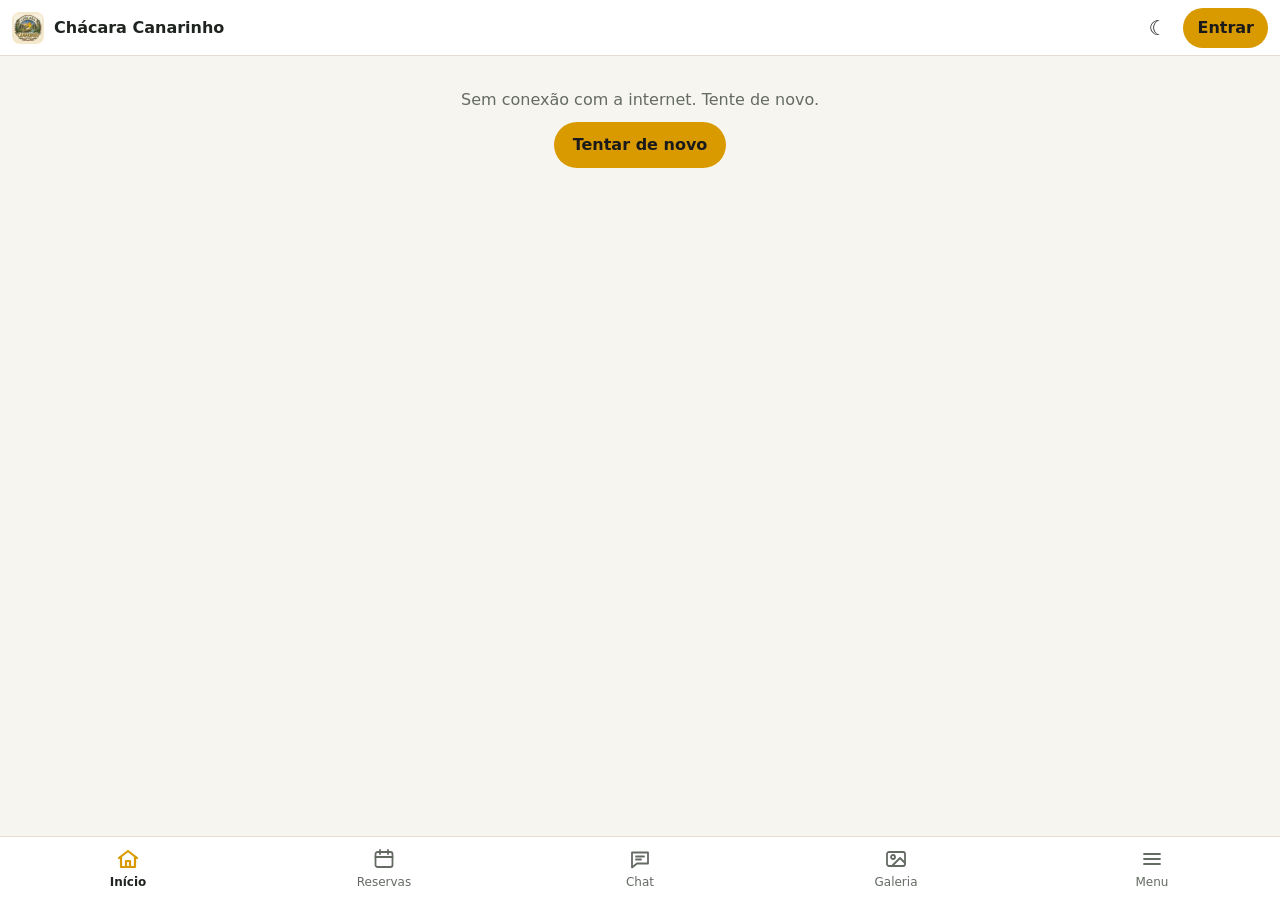
==== index.html @ d37b8dda "Atualização do site" ====
<!doctype html>
<html lang="pt-BR">
<head>
  <meta charset="utf-8">
  <meta http-equiv="Content-Security-Policy" content="default-src 'self'; script-src 'self'; style-src 'self' 'unsafe-inline'; img-src 'self' data: blob: https://*.supabase.co https://tile.openstreetmap.org; connect-src 'self' https://*.supabase.co wss://*.supabase.co https://lh3.googleusercontent.com https://nominatim.openstreetmap.org; font-src 'self'; worker-src 'self'; manifest-src 'self'; object-src 'none'; base-uri 'self'; form-action 'self'">
  <meta name="referrer" content="strict-origin-when-cross-origin">
  <meta name="viewport" content="width=device-width, initial-scale=1, maximum-scale=1, user-scalable=no, viewport-fit=cover">
  <title>Chácara Canarinho</title>
  <meta name="description" content="Reserve a sua cabana na Chácara Canarinho: dias disponíveis, fotos e atendimento pelo chat.">
  <meta name="theme-color" content="#d99a00">
  <link rel="manifest" href="manifest.webmanifest">
  <link rel="icon" href="icons/icon-192.png" type="image/png">
  <link rel="apple-touch-icon" sizes="180x180" href="icons/apple-touch-icon.png">
  <meta name="apple-mobile-web-app-capable" content="yes">
  <meta name="mobile-web-app-capable" content="yes">
  <meta name="apple-mobile-web-app-status-bar-style" content="default">
  <meta name="apple-mobile-web-app-title" content="Canarinho">
  <link rel="stylesheet" href="css/style.css">
  <script src="js/tema.js"></script>
  <script src="js/vendor/supabase.js" defer></script>
  <script type="module" src="js/app.js"></script>
</head>
<body>
  <header class="topbar">
    <a href="#/" class="brand">
      <img id="brand-logo" src="icons/icon-192.png" alt="" width="32" height="32">
      <span id="app-name">Chácara Canarinho</span>
    </a>
    <div class="top-actions">
      <button type="button" id="theme-btn" class="top-icon theme-btn" aria-label="Trocar tema claro ou escuro"></button>
      <a href="#/entrar" id="account-link" class="account-link" hidden>Entrar</a>
    </div>
  </header>

  <main id="view" class="view" aria-live="polite">
    <div class="loading">Carregando…</div>
  </main>

  <nav class="tabbar" id="tabbar" aria-label="Navegação principal" hidden></nav>

  <div id="toast" class="toast" role="status" hidden></div>
</body>
</html>
---- css/style.css ----
:root{--brand: #d99a00;--brand-ink: #1a1a1a;--bg: #f7f5ef;--surface: #ffffff;--surface-2: #f0ede4;--text: #1f2420;--muted: #646b63;--line: #e2ddd0;--ok: #2b8a3e;--warn: #b35c00;--bad: #c92a2a;--info: #1864ab;--radius: 14px;--shadow: 0 1px 2px rgba(0, 0, 0, .06), 0 4px 14px rgba(0, 0, 0, .06);--top: 56px;--tab: 64px;color-scheme:light}@media(prefers-color-scheme:dark){:root:not([data-theme=light]){--bg: #121512;--surface: #1b1f1b;--surface-2: #252a25;--text: #e9ece6;--muted: #a0a89d;--line: #2f352f;--ok: #69db7c;--warn: #ffa94d;--bad: #ff8787;--info: #74c0fc;--shadow: none;color-scheme:dark}}:root[data-theme=dark]{--bg: #121512;--surface: #1b1f1b;--surface-2: #252a25;--text: #e9ece6;--muted: #a0a89d;--line: #2f352f;--ok: #69db7c;--warn: #ffa94d;--bad: #ff8787;--info: #74c0fc;--shadow: none;color-scheme:dark}*{box-sizing:border-box}[hidden]{display:none!important}html,body{overscroll-behavior-y:none}html{-webkit-text-size-adjust:100%;touch-action:manipulation}body{margin:0;background:var(--bg);color:var(--text);font:16px/1.5 system-ui,-apple-system,Segoe UI,Roboto,sans-serif;padding-top:calc(var(--top) + env(safe-area-inset-top));padding-bottom:calc(var(--tab) + env(safe-area-inset-bottom));overflow-x:hidden}a{color:inherit}img{max-width:100%;display:block}svg{width:20px;height:20px;fill:none;stroke:currentColor;stroke-width:1.8;stroke-linecap:round;stroke-linejoin:round;flex:none}svg.g{stroke:none}h1,h2,h3{line-height:1.25;margin:0 0 8px}p{margin:0 0 10px}input,select,textarea,button{font:inherit;color:inherit}input,select,textarea{width:100%;min-height:44px;padding:10px 12px;border:1px solid var(--line);border-radius:10px;background:var(--surface);font-size:16px}input[type=checkbox]{width:20px;min-height:20px;height:20px;accent-color:var(--brand)}input[type=color]{padding:4px;height:48px}input:focus-visible,select:focus-visible,textarea:focus-visible,button:focus-visible,a:focus-visible{outline:2px solid var(--brand);outline-offset:2px}textarea{resize:vertical}.topbar{position:fixed;inset:0 0 auto;z-index:20;height:calc(var(--top) + env(safe-area-inset-top));padding:env(safe-area-inset-top) 12px 0;display:flex;align-items:center;justify-content:space-between;background:var(--surface);border-bottom:1px solid var(--line)}.brand{display:flex;align-items:center;gap:10px;text-decoration:none;font-weight:700;min-width:0}.brand img{border-radius:8px}.brand span{white-space:nowrap;overflow:hidden;text-overflow:ellipsis}.top-actions{display:flex;align-items:center;gap:6px}.top-icon{width:40px;height:40px;border-radius:50%;display:grid;place-items:center;border:0;background:transparent;cursor:pointer}.top-icon:hover{background:var(--surface-2)}.theme-btn:before{content:"☾";font-size:20px}:root[data-theme=dark] .theme-btn:before{content:"☀"}@media(prefers-color-scheme:dark){:root:not([data-theme=light]) .theme-btn:before{content:"☀"}}.account-link{text-decoration:none;font-weight:600;padding:8px 14px;border-radius:999px;background:var(--brand);color:var(--brand-ink)}.account-link.avatar-link{padding:0;background:none}.tabbar{position:fixed;inset:auto 0 0;z-index:20;height:calc(var(--tab) + env(safe-area-inset-bottom));padding-bottom:env(safe-area-inset-bottom);display:grid;grid-template-columns:repeat(5,1fr);background:var(--surface);border-top:1px solid var(--line)}.tabbar a{display:flex;flex-direction:column;align-items:center;justify-content:center;gap:2px;text-decoration:none;font-size:12px;color:var(--muted)}.tabbar a svg{width:24px;height:24px}.tabbar a.on{color:var(--text);font-weight:700}.tabbar a.on svg{color:var(--brand);stroke-width:2.2}.view{max-width:960px;margin:0 auto;min-height:60vh}.pad{padding:16px}.narrow{max-width:480px;margin:0 auto}.loading{padding:32px;text-align:center;color:var(--muted)}.empty{padding:32px 16px;text-align:center;color:var(--muted)}.title{font-size:26px}.section-title{font-size:18px;margin-top:18px}.lead{font-size:17px;color:var(--muted)}.muted{color:var(--muted)}.small{font-size:14px}.center{text-align:center}.pre{white-space:pre-line}.warn{color:var(--warn)}.ok-text{color:var(--ok)}.bad-text{color:var(--bad)}.back{display:inline-block;text-decoration:none;color:var(--muted);margin-bottom:8px}.row{display:flex;align-items:center}.row.between{justify-content:space-between;gap:8px}.row.end{justify-content:flex-end;gap:8px}.row.wrap{flex-wrap:wrap}.row.gap,.gap{gap:10px}.center-v{align-items:center}.grow{flex:1 1 220px;min-width:0}.stack{display:flex;flex-direction:column;gap:12px}.gap-top{margin-top:14px}.foot{text-align:center;padding-bottom:24px}.btn{display:inline-flex;align-items:center;justify-content:center;gap:8px;min-height:44px;padding:10px 18px;border-radius:999px;border:1px solid transparent;background:var(--brand);color:var(--brand-ink);font-weight:650;text-decoration:none;cursor:pointer}.btn:disabled{opacity:.55;cursor:default}.btn.sm{min-height:36px;padding:6px 14px;font-size:14px}.btn.block{width:100%}.btn.ghost{background:transparent;color:var(--text);border-color:var(--line)}.btn.danger{background:var(--bad);color:#fff}.btn.ghost.danger{background:transparent;color:var(--bad);border-color:currentColor}.btn.google{background:var(--surface);color:var(--text);border-color:var(--line)}.btn.busy,label.busy{position:relative;color:transparent!important;pointer-events:none}.btn.busy:after,label.busy:after{content:"";position:absolute;width:18px;height:18px;border-radius:50%;border:2px solid var(--muted);border-top-color:transparent;animation:spin .8s linear infinite}@keyframes spin{to{transform:rotate(360deg)}}.link{background:none;border:0;padding:4px 0;color:var(--muted);text-decoration:underline;cursor:pointer}.link.danger{color:var(--bad)}.icon-btn{width:40px;height:40px;border-radius:50%;border:0;background:var(--surface-2);display:grid;place-items:center;cursor:pointer;font-size:20px;flex:none}.icon-btn:disabled{opacity:.35}.chips{display:flex;gap:8px;overflow-x:auto;padding-bottom:6px;margin-bottom:12px}.chip{border:1px solid var(--line);background:var(--surface);padding:6px 14px;border-radius:999px;white-space:nowrap;cursor:pointer}.chip.on{background:var(--brand);color:var(--brand-ink);border-color:var(--brand)}.segmented{display:flex;background:var(--surface-2);border-radius:999px;padding:4px;margin:10px 0}.segmented button{flex:1;border:0;background:none;padding:8px;border-radius:999px;cursor:pointer}.segmented button.on{background:var(--surface);box-shadow:var(--shadow);font-weight:650}.field{display:flex;flex-direction:column;gap:4px;flex:none;min-width:0;border:0;padding:0;margin:0}.row>.field{flex:1 1 140px}.field>span,.field legend{font-size:14px;font-weight:600}.field.row{flex-direction:row}.check{display:flex;align-items:center;gap:10px;cursor:pointer}fieldset.field{gap:8px}.divider{display:flex;align-items:center;gap:10px;color:var(--muted);font-size:14px;margin:18px 0}.divider:before,.divider:after{content:"";flex:1;border-top:1px solid var(--line)}.auth-logo{margin:8px auto 12px;background:var(--brand);border-radius:22px;padding:10px}.card{background:var(--surface);border:1px solid var(--line);border-radius:var(--radius);padding:14px;box-shadow:var(--shadow);margin-bottom:12px}.cards{display:grid;grid-template-columns:repeat(auto-fill,minmax(260px,1fr));gap:14px}.card.cabin{padding:0;overflow:hidden;text-decoration:none;display:flex;flex-direction:column;margin:0}.card.cabin .cover{aspect-ratio:16 / 10;background:var(--surface-2)}.card.cabin .cover img{width:100%;height:100%;object-fit:cover}.card.cabin .cover img.ph{object-fit:contain;padding:24px;background:var(--brand)}.card.cabin .body{padding:14px;display:flex;flex-direction:column;gap:4px}.card.cabin .body p{display:flex;align-items:center;gap:6px;margin:0}.price{font-size:18px;font-weight:700}.badge{display:inline-block;padding:2px 10px;border-radius:999px;font-size:13px;font-weight:600;background:var(--surface-2);white-space:nowrap}.badge.ok{background:color-mix(in srgb,var(--ok) 18%,transparent);color:var(--ok)}.badge.warn{background:color-mix(in srgb,var(--warn) 18%,transparent);color:var(--warn)}.badge.bad{background:color-mix(in srgb,var(--bad) 18%,transparent);color:var(--bad)}.badge.info{background:color-mix(in srgb,var(--info) 18%,transparent);color:var(--info)}.badge.muted{color:var(--muted)}.list-cards .card{margin-bottom:10px}.list{display:flex;flex-direction:column;border:1px solid var(--line);border-radius:var(--radius);overflow:hidden;background:var(--surface)}.list a{padding:14px;text-decoration:none;border-bottom:1px solid var(--line)}.list a:last-child{border-bottom:0}.list a:after{content:"›";float:right;color:var(--muted)}.carousel{position:relative}.carousel .track{display:flex;overflow-x:auto;scroll-snap-type:x mandatory;scrollbar-width:none}.carousel .track::-webkit-scrollbar{display:none}.slide{flex:0 0 100%;scroll-snap-align:start;margin:0;position:relative;aspect-ratio:16 / 10;max-height:62vh;background:var(--surface-2)}.slide img{width:100%;height:100%;object-fit:cover}.slide figcaption{position:absolute;left:0;right:0;bottom:0;padding:28px 16px 30px;color:#fff;background:linear-gradient(transparent,#0000008c);font-weight:600}.dots{position:absolute;bottom:10px;left:0;right:0;display:flex;justify-content:center;gap:6px}.dots button{width:8px;height:8px;padding:0;border-radius:50%;border:0;background:#ffffff8c;cursor:pointer}.dots button.on{background:#fff;width:22px;border-radius:4px}.hero-empty{display:grid;place-items:center;padding:28px;background:var(--brand)}.strip{display:flex;gap:6px;overflow-x:auto;scroll-snap-type:x mandatory}.strip img{height:220px;width:auto;max-width:none;scroll-snap-align:start;cursor:zoom-in}.grid{display:grid;grid-template-columns:repeat(auto-fill,minmax(110px,1fr));gap:4px}.thumb{padding:0;border:0;aspect-ratio:1;background:var(--surface-2);cursor:zoom-in;overflow:hidden;border-radius:6px}.thumb img{width:100%;height:100%;object-fit:cover}.insta-card{display:flex;align-items:center;gap:14px;margin-top:18px;padding:16px;border-radius:var(--radius);text-decoration:none;color:#fff;background:linear-gradient(45deg,#f09433,#dc2743 50%,#bc1888)}.insta-card svg{width:36px;height:36px}.calendar{background:var(--surface);border:1px solid var(--line);border-radius:var(--radius);padding:12px;max-width:420px}.cal-head{display:flex;align-items:center;justify-content:space-between;margin-bottom:8px}.cal-head strong:first-letter{text-transform:uppercase}.cal-grid{display:grid;grid-template-columns:repeat(7,1fr);gap:4px}.cal-grid.dow span{text-align:center;font-size:12px;color:var(--muted)}.day{aspect-ratio:1;border:0;border-radius:10px;background:var(--surface-2);cursor:pointer;font-weight:600}.day.livre{background:color-mix(in srgb,var(--ok) 16%,var(--surface))}.day.reservado{background:color-mix(in srgb,var(--bad) 14%,var(--surface));color:var(--muted);text-decoration:line-through}.day.fechado,.day.passado{background:transparent;color:var(--muted);opacity:.5}.day.can-out{outline:1px dashed var(--brand)}.day:disabled{cursor:default}.day.in{background:color-mix(in srgb,var(--brand) 40%,var(--surface))}.day.start,.day.end{background:var(--brand);color:var(--brand-ink);opacity:1;text-decoration:none}.legend{display:flex;align-items:center;gap:6px;flex-wrap:wrap;margin:10px 0;color:var(--muted)}.lg{width:14px;height:14px;border-radius:4px;display:inline-block;margin-left:8px}.lg.livre{background:color-mix(in srgb,var(--ok) 30%,var(--surface))}.lg.reservado{background:color-mix(in srgb,var(--bad) 30%,var(--surface))}.lg.fechado{background:var(--surface-2)}.booking{max-width:420px;margin-top:12px;display:flex;flex-direction:column;gap:8px}.booking select{width:auto}.booking .field.row{flex:none;align-items:center}.booking .total{font-size:18px;border-top:1px solid var(--line);padding-top:8px}.res h3{margin:0;font-size:17px}.res p{margin:6px 0}.analise{background:var(--surface-2);border-radius:10px;padding:8px 12px;margin:8px 0;font-size:14px}.analise ul{padding-left:4px;list-style:none;margin:8px 0}.profile-head{text-align:center;display:flex;flex-direction:column;align-items:center}.avatar{width:40px;height:40px;border-radius:50%;display:inline-grid;place-items:center;overflow:hidden;flex:none;background:var(--brand);color:var(--brand-ink);font-weight:700;font-size:15px}.avatar img{width:100%;height:100%;object-fit:cover}.avatar.sm{width:34px;height:34px;font-size:13px}.avatar.xl{width:128px;height:128px;font-size:42px}.avatar-edit{position:relative;width:128px;height:128px;border-radius:50%;overflow:hidden;margin-bottom:12px}.avatar-edit .avatar-btn{position:absolute;left:0;right:0;bottom:0;height:38%;display:grid;place-items:center;cursor:pointer;background:#00000080;color:#fff}.avatar-edit .avatar-btn svg{width:24px;height:24px}.avatar-edit.busy:after{content:"";position:absolute;inset:0;background:#00000059}.admin-tabs{display:flex;gap:6px;overflow-x:auto;padding:0 16px 8px;border-bottom:1px solid var(--line);scrollbar-width:none}.admin-tabs a{white-space:nowrap;text-decoration:none;padding:8px 14px;border-radius:999px;background:var(--surface);border:1px solid var(--line);font-size:14px}.admin-tabs a.on{background:var(--brand);color:var(--brand-ink);border-color:var(--brand);font-weight:650}.admin-photos{display:grid;grid-template-columns:repeat(auto-fill,minmax(160px,1fr));gap:10px}.card.photo{display:flex;flex-direction:column;gap:6px;padding:8px;margin:0}.card.photo img{aspect-ratio:1;object-fit:cover;border-radius:8px}.card.photo input,.card.photo select{min-height:34px;padding:4px 8px;font-size:14px}.narrow-num{width:70px!important}.kpis{display:grid;grid-template-columns:repeat(auto-fill,minmax(150px,1fr));gap:10px}.kpi{background:var(--surface);border:1px solid var(--line);border-radius:var(--radius);padding:12px;display:flex;flex-direction:column}.kpi span{font-size:13px;color:var(--muted)}.kpi strong{font-size:22px}.table-wrap,.occ-wrap{overflow-x:auto}.table{width:100%;border-collapse:collapse;background:var(--surface);border-radius:var(--radius);overflow:hidden;font-size:14px;margin-bottom:12px}.table th,.table td{text-align:left;padding:8px 10px;border-bottom:1px solid var(--line);vertical-align:top}.bar{display:inline-block;width:60px;height:8px;background:var(--surface-2);border-radius:4px;overflow:hidden;vertical-align:middle}.bar i{display:block;height:100%;background:var(--brand)}.icon-preview{border-radius:16px;box-shadow:var(--shadow)}.dialog{border:0;border-radius:18px;padding:20px;width:min(420px,calc(100vw - 32px));background:var(--surface);color:var(--text);box-shadow:0 10px 40px #0000004d}.dialog.wide{width:min(560px,calc(100vw - 32px))}.dialog::backdrop{background:#00000073}.dialog form>.btn.block{margin-bottom:8px}.toast{position:fixed;left:50%;transform:translate(-50%);z-index:50;bottom:calc(var(--tab) + 14px + env(safe-area-inset-bottom));max-width:calc(100vw - 32px);padding:12px 18px;border-radius:12px;background:#222;color:#fff;box-shadow:0 6px 20px #00000040;font-size:15px}.toast.ok{background:#2b8a3e}.toast.bad{background:#c92a2a}.doc h1{font-size:24px}.doc h2{font-size:18px;margin-top:20px}.doc li{margin-bottom:6px}@media(min-width:760px){.title{font-size:30px}.slide{aspect-ratio:21 / 9}}body.plain{padding:0}.table-wrap .table{min-width:520px}.table td,.table th{white-space:nowrap}.table td.small{white-space:normal}.menu-page{max-width:560px;margin:0 auto}.profile-card{padding:20px;border-radius:26px;position:relative;overflow:hidden;box-shadow:var(--shadow);background:linear-gradient(135deg,var(--brand),color-mix(in srgb,var(--brand) 55%,#1d3b22));color:#fff}.profile-card:before,.profile-card:after{content:"";position:absolute;border-radius:50%;background:#ffffff21}.profile-card:before{width:180px;height:180px;right:-50px;top:-70px}.profile-card:after{width:90px;height:90px;right:60px;bottom:-40px}.profile-card .pc-in,.profile-card .pc-btn{position:relative;z-index:1}.profile-card h2{font-size:21px;margin:0}.profile-card .pc-txt{min-width:0}.profile-card .pc-mail{opacity:.9;font-size:14px;overflow:hidden;text-overflow:ellipsis}.profile-card .pc-chip{display:inline-block;margin-top:6px;background:#ffffff40;padding:3px 10px;border-radius:999px;font-size:12px;font-weight:700}.profile-card .pc-emoji{font-size:40px}.profile-card .pc-btn{margin-top:14px;background:#fff;color:#1f2420}.avatar.lg{width:64px;height:64px;font-size:22px;border:3px solid rgba(255,255,255,.7);background:#ffffff40;color:#fff}.list-title{margin:22px 6px 8px;font-size:12.5px;font-weight:800;text-transform:uppercase;letter-spacing:.08em;color:var(--muted)}.menu-page .list{box-shadow:var(--shadow)}.li{display:flex;align-items:center;gap:14px;padding:12px 14px;width:100%;text-align:left;font-weight:650;text-decoration:none;background:none;border:0;color:inherit;cursor:pointer;font-size:15.5px}.li+.li{border-top:1px solid var(--line)}.li:active{background:var(--surface-2)}.li .grow{flex:1;min-width:0;line-height:1.3}.li-ico{width:38px;height:38px;border-radius:12px;display:grid;place-items:center;font-size:19px;background:color-mix(in srgb,var(--brand) 16%,var(--surface));flex:none}.li .chev{color:var(--muted);font-size:20px}.li .count{background:var(--brand);color:var(--brand-ink);font-size:12px;font-weight:800;padding:2px 8px;border-radius:999px}.menu-page .list a:after{content:none}.switch{position:relative;width:52px;height:30px;flex:none}.switch input{position:absolute;opacity:0;inset:0;margin:0;width:100%;height:100%;cursor:pointer;z-index:1}.switch i{position:absolute;inset:0;border-radius:99px;background:var(--line);transition:background .2s}.switch i:after{content:"";position:absolute;top:3px;left:3px;width:24px;height:24px;border-radius:50%;background:#fff;box-shadow:0 2px 6px #0003;transition:transform .25s cubic-bezier(.3,1.4,.5,1)}.switch input:checked+i{background:var(--brand)}.switch input:checked+i:after{transform:translate(22px)}.switch input:disabled+i{opacity:.5}a.slide{display:block;color:inherit;text-decoration:none}.slide figcaption strong{display:block;font-size:20px}.slide figcaption span{font-size:14px;font-weight:500;opacity:.95}.cab-hero{display:block;position:relative;width:100%;padding:0;border:0;cursor:zoom-in;aspect-ratio:16 / 10;max-height:60vh;background:var(--surface-2)}.cab-hero img{width:100%;height:100%;object-fit:cover}.cab-count{position:absolute;right:12px;bottom:12px;background:#0009;color:#fff;padding:4px 10px;border-radius:999px;font-size:13px;font-weight:600}.cab-adm{display:flex;gap:12px;align-items:flex-start}.cab-adm-capa{width:92px;height:92px;border-radius:12px;overflow:hidden;background:var(--surface-2);flex:none;display:grid;place-items:center}.cab-adm-capa img{width:100%;height:100%;object-fit:cover}.cab-sem-foto{font-size:12px;color:var(--muted)}.cab-fotos{border:1px solid var(--line);border-radius:12px;padding:12px;gap:10px}.cab-fotos-grid{display:grid;grid-template-columns:repeat(auto-fill,minmax(90px,1fr));gap:8px}.cab-foto{position:relative;aspect-ratio:1;border-radius:10px;overflow:hidden;border:2px solid transparent}.cab-foto.principal{border-color:var(--brand)}.cab-foto img{width:100%;height:100%;object-fit:cover}.cab-foto button{position:absolute;top:4px;width:30px;height:30px;border-radius:50%;border:0;background:#0000008c;color:#fff;font-size:15px;cursor:pointer;display:grid;place-items:center}.cf-star{left:4px}.cf-del{right:4px}.photo-img{position:relative}.pf-badge{position:absolute;left:6px;top:6px;background:var(--brand);color:var(--brand-ink);font-size:11px;font-weight:700;padding:2px 8px;border-radius:999px}.dialog{max-height:calc(100dvh - 32px);overflow-y:auto;overscroll-behavior:contain}.lightbox{border:0;padding:0;margin:0;inset:0;width:100vw;height:100dvh;max-width:none;max-height:none;overflow:hidden;background:rgba(0,0,0,var(--lb-fundo, 1));color:#fff}.lightbox::backdrop{background:transparent}.lb-track{display:flex;height:100%;touch-action:none;user-select:none;-webkit-user-select:none;will-change:transform;cursor:grab}.lb-track:active{cursor:grabbing}.lb-slide{flex:0 0 100%;height:100%;margin:0;display:grid;place-items:center;padding:56px 0 64px}.lb-slide img{max-width:100%;max-height:100%;object-fit:contain;pointer-events:none;-webkit-user-drag:none}.lb-top{position:absolute;top:0;left:0;right:0;display:flex;align-items:center;justify-content:space-between;padding:calc(10px + env(safe-area-inset-top)) 12px 10px 18px;background:linear-gradient(rgba(0,0,0,.5),transparent);pointer-events:none}.lb-count{font-weight:600;font-size:15px}.lb-cap{position:absolute;left:0;right:0;bottom:0;margin:0;padding:16px 18px calc(16px + env(safe-area-inset-bottom));text-align:center;background:linear-gradient(transparent,#0000008c);pointer-events:none}.lb-cap:empty{display:none}.lightbox button{z-index:2;background:#ffffff29;color:#fff;border:0;width:44px;height:44px;border-radius:50%;font-size:24px;cursor:pointer;display:grid;place-items:center}.lb-top .lb-close{pointer-events:auto}.lb-prev,.lb-next{position:absolute;top:50%;transform:translateY(-50%)}.lb-prev{left:10px}.lb-next{right:10px}.lb-prev:disabled,.lb-next:disabled{opacity:0;pointer-events:none}@media(pointer:coarse){.lb-prev,.lb-next{display:none}}.home{max-width:960px;margin:0 auto}.eyebrow{margin:0 0 4px;font-size:12px;font-weight:800;letter-spacing:.1em;text-transform:uppercase;color:color-mix(in srgb,var(--brand) 75%,var(--text))}.btn.lg{min-height:52px;padding:12px 22px;font-size:16px}.welcome{position:relative;z-index:2;margin:-28px 12px 0;padding:22px 20px 20px;background:var(--surface);border-radius:24px;box-shadow:0 10px 30px #0000001a;border:1px solid var(--line)}.welcome h1{font-size:28px;letter-spacing:-.02em;margin:0 0 6px}.welcome-txt{font-size:16.5px;color:var(--muted);margin:0 0 10px}.welcome-loc{display:flex;align-items:center;gap:6px;font-size:14px;color:var(--muted);margin:0 0 16px}.welcome-loc svg{width:16px;height:16px;color:var(--brand)}.welcome-cta{display:grid;gap:10px}.welcome-cta .btn{width:100%}.perks{display:grid;grid-template-columns:repeat(3,1fr);gap:8px;margin:14px 12px 0}.perk{background:var(--surface);border:1px solid var(--line);border-radius:16px;padding:12px 8px;text-align:center;display:flex;flex-direction:column;align-items:center;gap:2px}.perk span{font-size:22px;line-height:1.2}.perk strong{font-size:13px;line-height:1.25}.perk small{font-size:11.5px;color:var(--muted);line-height:1.25}.home-sec{padding:28px 12px 0;scroll-margin-top:calc(var(--top) + 8px)}.sec-head{display:flex;align-items:flex-end;justify-content:space-between;gap:10px;margin:0 4px 14px}.sec-head h2{font-size:22px;letter-spacing:-.01em;margin:0}.sec-count{font-size:13px;color:var(--muted);white-space:nowrap}.empty-card{padding:24px;text-align:center;color:var(--muted);background:var(--surface);border:1px dashed var(--line);border-radius:18px}.cabin-list{display:grid;gap:16px;grid-template-columns:repeat(auto-fill,minmax(290px,1fr))}.cabin-card{display:flex;flex-direction:column;text-decoration:none;background:var(--surface);border-radius:22px;overflow:hidden;border:1px solid var(--line);box-shadow:0 6px 20px #0000000f;transition:transform .15s,box-shadow .15s}.cabin-card:active{transform:scale(.985)}@media(hover:hover){.cabin-card:hover{transform:translateY(-2px);box-shadow:0 12px 28px #0000001a}}.cc-img{position:relative;aspect-ratio:4 / 3;background:var(--surface-2)}.cc-img img{width:100%;height:100%;object-fit:cover}.cc-img img.ph{object-fit:contain;padding:40px;background:var(--brand)}.cc-tag{position:absolute;left:12px;top:12px;padding:5px 11px;border-radius:999px;font-size:12.5px;font-weight:700;background:#ffffffeb;color:#333;backdrop-filter:blur(4px)}.cc-tag.on{color:#1e7a34}.cc-tag.off{color:#8a5a00}.cc-fotos{position:absolute;right:12px;bottom:12px;padding:4px 10px;border-radius:999px;font-size:12.5px;font-weight:600;background:#0000008c;color:#fff}.cc-body{padding:16px 16px 14px;display:flex;flex-direction:column;gap:6px;flex:1}.cc-top{display:flex;align-items:center;justify-content:space-between;gap:8px}.cc-top h3{font-size:19px;margin:0}.cc-cap{display:inline-flex;align-items:center;gap:4px;font-size:13px;color:var(--muted);white-space:nowrap}.cc-cap svg{width:16px;height:16px}.cc-desc{margin:0;color:var(--muted);font-size:14.5px;display:-webkit-box;-webkit-line-clamp:2;-webkit-box-orient:vertical;overflow:hidden}.cc-foot{display:flex;align-items:center;justify-content:space-between;margin-top:auto;padding-top:10px;border-top:1px solid var(--line)}.cc-price{margin:0}.cc-price strong{font-size:19px}.cc-price span{font-size:13px;color:var(--muted)}.cc-go{font-weight:700;color:var(--brand-ink);background:var(--brand);padding:7px 14px;border-radius:999px;font-size:14px}.steps{list-style:none;padding:6px 16px;margin:0;background:var(--surface);border:1px solid var(--line);border-radius:20px}.steps li{display:flex;gap:14px;padding:14px 0}.steps li+li{border-top:1px solid var(--line)}.step-n{flex:none;width:34px;height:34px;border-radius:50%;display:grid;place-items:center;font-weight:800;background:color-mix(in srgb,var(--brand) 18%,var(--surface));color:color-mix(in srgb,var(--brand) 70%,var(--text))}.steps strong{display:block;font-size:15.5px}.steps p{margin:2px 0 0;font-size:14px;color:var(--muted)}.info-grid{display:grid;gap:10px}.info-card{display:flex;align-items:center;gap:14px;padding:16px;border-radius:18px;text-decoration:none;background:var(--surface);border:1px solid var(--line)}.info-card p{margin:2px 0 0;font-size:14px;color:var(--muted)}.info-card>div{flex:1;min-width:0}.ic-ico{width:44px;height:44px;border-radius:14px;display:grid;place-items:center;font-size:22px;flex:none;background:color-mix(in srgb,var(--brand) 16%,var(--surface))}.ic-ico svg{width:22px;height:22px}.ic-go{font-size:20px;color:var(--muted)}.chat-card{background:linear-gradient(135deg,var(--brand),color-mix(in srgb,var(--brand) 55%,#1d3b22));border:0;color:#fff}.chat-card p,.chat-card .ic-go{color:#ffffffe6}.chat-card .ic-ico{background:#fff3}.info-card.insta .ic-ico{background:linear-gradient(45deg,#f09433,#dc2743 55%,#bc1888);color:#fff}.home-foot{display:flex;flex-direction:column;align-items:center;gap:8px;padding:36px 16px 28px;color:var(--muted);font-size:14px}.home-foot img{background:var(--brand);border-radius:12px;padding:6px}.home-foot strong{color:var(--text)}.home-foot nav{display:flex;gap:16px;flex-wrap:wrap;justify-content:center}.home-foot a{color:var(--muted)}@media(min-width:760px){.welcome{margin:-48px 24px 0;padding:28px;display:grid;grid-template-columns:1fr auto;gap:0 28px;align-items:end}.welcome h1{font-size:34px}.welcome-cta{grid-column:2;grid-row:1 / span 4;min-width:260px}.perks{margin:16px 24px 0;gap:12px}.home-sec{padding:36px 24px 0}.info-grid{grid-template-columns:repeat(auto-fit,minmax(260px,1fr))}}.carousel .slide figcaption{padding-bottom:46px}.carousel .dots{bottom:38px}@media(min-width:760px){.carousel .slide figcaption{padding-bottom:66px}.carousel .dots{bottom:58px}}:root{--grad: linear-gradient(135deg, color-mix(in srgb, var(--brand) 78%, #ffe08a), var(--brand) 55%, color-mix(in srgb, var(--brand) 72%, #000))}.page-head{display:flex;align-items:center;gap:10px;padding:12px 14px}.page-head h1{font-size:24px;flex:1;min-width:0;margin:0;white-space:nowrap;overflow:hidden;text-overflow:ellipsis}.chat-list-page{max-width:640px;margin:0 auto;padding-bottom:16px}.chat-hint{margin:0 18px 6px}.conv{display:flex;gap:12px;align-items:center;padding:12px 18px;text-decoration:none;color:inherit;transition:background .2s}.conv:active{background:var(--surface-2)}.conv-photo{position:relative;flex:none;width:56px;height:56px}.conv-photo img{width:56px;height:56px;border-radius:18px;object-fit:cover;box-shadow:0 2px 8px #0000001a}.conv .grow{flex:1;min-width:0;display:flex;flex-direction:column}.conv-title{font-weight:800;white-space:nowrap;overflow:hidden;text-overflow:ellipsis}.conv-last{color:var(--muted);font-size:14px;white-space:nowrap;overflow:hidden;text-overflow:ellipsis}.conv-time{font-size:12px;color:var(--muted);align-self:flex-start;margin-top:4px;white-space:nowrap}.conv-expire{font-size:12px;font-weight:700;color:var(--bad);margin-top:2px}.conv-swipe{position:relative;overflow:hidden}.conv-swipe+.conv-swipe{border-top:1px solid var(--line)}.conv-swipe-bg{position:absolute;inset:0;display:flex;align-items:center;justify-content:flex-end;gap:8px;padding-right:22px;background:var(--brand);color:var(--brand-ink);font-weight:800;font-size:14px}.conv-swipe-bg.restore{background:#2f9e44;color:#fff}.conv-swipe>.conv{position:relative;background:var(--bg);touch-action:pan-y;user-select:none;-webkit-user-select:none;-webkit-user-drag:none;transition:transform .2s ease}.conv-swipe>.conv.dragging{transition:none}.conv-swipe.removing{max-height:0;transition:max-height .2s ease .15s}.conv-swipe img{-webkit-user-drag:none}.archived{margin-top:18px;border-top:1px solid var(--line)}.archived summary{display:flex;align-items:center;gap:12px;padding:14px 18px;cursor:pointer;list-style:none}.archived summary::-webkit-details-marker{display:none}.archived .count{background:var(--brand);color:var(--brand-ink);font-size:12px;font-weight:800;padding:2px 8px;border-radius:99px}.archived summary .grow{flex:1}.empty-chat{text-align:center;padding:40px 28px;display:grid;gap:12px;justify-items:center}.empty-chat img{border-radius:24px;box-shadow:0 8px 24px #0000001f;animation:bounce 2.6s ease-in-out infinite}.empty-chat h2{font-size:22px;margin:0}.empty-chat p{margin:0;max-width:320px}@keyframes bounce{0%,to{transform:translateY(0)}50%{transform:translateY(-6px)}}html.chat-open,html.chat-open body{overflow:hidden;overscroll-behavior:none}.chat-page{position:fixed;z-index:30;top:0;left:0;right:0;max-width:640px;margin:0 auto;height:var(--chat-h, 100dvh);transform:translateY(var(--chat-y, 0px));display:flex;flex-direction:column;background:var(--bg);overflow:hidden}.chat-page .page-head{flex:none;padding-top:calc(10px + env(safe-area-inset-top));background:color-mix(in srgb,var(--bg) 88%,transparent);backdrop-filter:blur(14px);-webkit-backdrop-filter:blur(14px);border-bottom:1px solid var(--line)}.chat-page .icon-btn{background:transparent}.chat-page .icon-btn svg{width:22px;height:22px}.chat-avatar{width:42px;height:42px;border-radius:12px;object-fit:cover;flex:none}.chat-who{flex:1;min-width:0}.chat-title{font-weight:800;white-space:nowrap;overflow:hidden;text-overflow:ellipsis}.chat-scroll{flex:1;min-height:0;overflow-y:auto;-webkit-overflow-scrolling:touch;overscroll-behavior-y:contain;padding:8px 14px 14px;display:flex;flex-direction:column;gap:6px}.bubble{max-width:80%;padding:10px 14px;border-radius:20px;font-size:15.5px;overflow-wrap:anywhere;animation:bubble .25s cubic-bezier(.3,1.4,.5,1) both}@keyframes bubble{0%{opacity:0;transform:translateY(6px) scale(.96)}}.bubble.me{align-self:flex-end;background:var(--grad);color:var(--brand-ink);border-bottom-right-radius:6px}.bubble.them{align-self:flex-start;background:var(--surface);border:1px solid var(--line);border-bottom-left-radius:6px}.bubble.them a{color:var(--info)}.bubble.has-pix{max-width:88%}.bubble time{display:block;font-size:11px;opacity:.7;margin-top:3px;text-align:right}.bubble.typing{display:flex;gap:4px;padding:14px 16px}.bubble.typing span{width:8px;height:8px;border-radius:50%;background:var(--muted);animation:blink 1.2s infinite}.bubble.typing span:nth-child(2){animation-delay:.2s}.bubble.typing span:nth-child(3){animation-delay:.4s}@keyframes blink{50%{opacity:.25}}.day-sep{align-self:center;font-size:12px;font-weight:800;color:var(--muted);background:var(--surface-2);padding:3px 10px;border-radius:99px;margin:8px 0}.quick{flex:none;display:flex;gap:8px;overflow-x:auto;padding:8px 12px;scrollbar-width:none;background:var(--bg)}.quick::-webkit-scrollbar{display:none}.quick .chip{font-size:13.5px;padding:7px 13px;background:var(--surface)}.chat-input{flex:none;display:flex;gap:6px;align-items:flex-end;padding:10px 10px calc(10px + env(safe-area-inset-bottom));background:var(--surface);border-top:1px solid var(--line)}.chat-input textarea{flex:1;resize:none;max-height:120px;min-height:46px;border-radius:22px;padding:11px 16px}.chat-input .attach{width:46px;height:46px;color:var(--muted)}.send-btn{width:46px;height:46px;border-radius:50%;border:0;display:grid;place-items:center;background:var(--grad);color:var(--brand-ink);flex:none;cursor:pointer}.send-btn svg.fill{width:20px;height:20px;fill:currentColor;stroke:none}.send-btn:active{transform:scale(.94)}.pix-card{margin-top:8px;padding:12px;border-radius:14px;background:var(--bg);border:1.5px dashed var(--brand);display:flex;flex-direction:column;gap:8px;min-width:220px}.pix-head{display:flex;justify-content:space-between;gap:8px;flex-wrap:wrap}.pix-card .qr{background:#fff;border-radius:10px;padding:6px;width:200px;max-width:100%;align-self:center}.pix-card .qr svg{width:100%;height:auto;stroke:none}.receipt-tag{display:inline-flex;gap:6px;align-items:center;font-weight:700}.receipt-tag svg{width:18px;height:18px}.toast{display:flex;align-items:center;gap:14px}.toast[hidden]{display:none}.toast-btn{background:none;border:0;color:#ffd43b;font-weight:800;font-size:15px;padding:4px 0;cursor:pointer}.conv-photo .conv-me{width:56px;height:56px;border-radius:18px;font-size:19px;box-shadow:0 2px 8px #0000001a}.chat-photo{flex:none;width:42px;height:42px}.chat-photo .conv-me{width:42px;height:42px;border-radius:12px;font-size:15px}.conv-me img{width:100%;height:100%;object-fit:cover}.res-page{max-width:640px;margin:0 auto;padding-bottom:20px}.res-tabs{margin:0 14px 6px}.seg-n{display:inline-block;min-width:20px;padding:0 6px;margin-left:4px;border-radius:99px;font-size:12px;font-weight:800;background:color-mix(in srgb,var(--brand) 20%,var(--surface))}.res-list{display:grid;gap:14px;padding:8px 14px 0}.res-card{background:var(--surface);border:1px solid var(--line);border-radius:22px;padding:14px;box-shadow:0 6px 20px #0000000f;display:flex;flex-direction:column;gap:12px}.res-card.past{box-shadow:none}.res-card.past .res-img img{filter:grayscale(.4)}.res-head{display:flex;gap:12px;align-items:center}.res-img{width:72px;height:72px;border-radius:16px;overflow:hidden;flex:none;background:var(--surface-2)}.res-img img{width:100%;height:100%;object-fit:cover}.res-img img.ph{object-fit:contain;padding:12px;background:var(--brand)}.res-title{min-width:0;display:flex;flex-direction:column;gap:2px}.res-title h3{margin:0;font-size:18px}.res-code{font-size:13px;color:var(--muted)}.res-status{align-self:flex-start;font-size:12.5px;font-weight:800;padding:3px 10px;border-radius:99px;background:var(--surface-2);color:var(--muted)}.res-status.ok{background:color-mix(in srgb,var(--ok) 16%,transparent);color:var(--ok)}.res-status.warn{background:color-mix(in srgb,var(--warn) 16%,transparent);color:var(--warn)}.res-status.info{background:color-mix(in srgb,var(--info) 16%,transparent);color:var(--info)}.res-status.bad{background:color-mix(in srgb,var(--bad) 16%,transparent);color:var(--bad)}.res-dates{display:grid;grid-template-columns:1fr auto 1fr;align-items:center;gap:8px;background:var(--bg);border-radius:16px;padding:12px 14px}.rd{display:flex;flex-direction:column}.rd:last-child{text-align:right}.rd small{font-size:11.5px;font-weight:800;text-transform:uppercase;letter-spacing:.06em;color:var(--muted)}.rd strong{font-size:22px;letter-spacing:-.01em;line-height:1.2}.rd span{font-size:13px;color:var(--muted)}.rd-mid{display:flex;flex-direction:column;align-items:center;font-size:12px;font-weight:700;color:var(--muted)}.rd-mid span{padding:3px 10px;border-radius:99px;background:var(--surface);border:1px solid var(--line);white-space:nowrap}.rd-mid:before,.rd-mid:after{content:"";width:1px;height:8px;background:var(--line)}.res-info{display:flex;align-items:center;justify-content:space-between;padding:0 2px}.res-info span{display:inline-flex;align-items:center;gap:6px;color:var(--muted);font-size:14px}.res-info svg{width:18px;height:18px}.res-info strong{font-size:19px}.res-steps{list-style:none;margin:0;padding:0;display:grid;grid-template-columns:repeat(3,1fr);position:relative}.res-steps:before{content:"";position:absolute;top:13px;left:16%;right:16%;height:2px;background:var(--line)}.res-steps li{position:relative;display:flex;flex-direction:column;align-items:center;gap:4px;font-size:12.5px;font-weight:700;color:var(--muted)}.res-steps li span{width:28px;height:28px;border-radius:50%;display:grid;place-items:center;background:var(--surface-2);border:2px solid var(--surface);font-size:13px;z-index:1}.res-steps li.ok{color:var(--text)}.res-steps li.ok span{background:var(--ok);color:#fff}.res-steps li.now{color:var(--text)}.res-steps li.now span{background:var(--brand);color:var(--brand-ink);box-shadow:0 0 0 4px color-mix(in srgb,var(--brand) 25%,transparent)}.res-next{display:flex;flex-direction:column;gap:3px;padding:12px 14px;border-radius:14px;font-size:14.5px}.res-next strong{font-size:15px}.warn-box{background:color-mix(in srgb,var(--warn) 12%,var(--surface));border:1px solid color-mix(in srgb,var(--warn) 30%,transparent)}.info-box{background:color-mix(in srgb,var(--info) 10%,var(--surface));border:1px solid color-mix(in srgb,var(--info) 25%,transparent)}.ok-box{background:color-mix(in srgb,var(--ok) 11%,var(--surface));border:1px solid color-mix(in srgb,var(--ok) 28%,transparent)}.res-actions{display:grid;grid-template-columns:1fr 1fr;gap:8px}.res-actions.three{grid-template-columns:repeat(3,1fr)}.res-actions .btn{width:100%;padding-left:10px;padding-right:10px;font-size:14.5px}.res-actions .btn svg{width:18px;height:18px}.res-actions:has(>:only-child){grid-template-columns:1fr}.res-cancel{align-self:center}.res-motivo{margin:0;font-size:14px;color:var(--muted)}.res-empty-logo{background:var(--brand);padding:12px}.res-actions.three .btn{flex-direction:column;gap:3px;min-height:58px;padding:8px 6px;font-size:13px;border-radius:16px;line-height:1.15}.res-actions.three .btn svg{width:20px;height:20px}.res-actions .btn{line-height:1.2}.bubble-autor{display:block;font-size:12px;font-weight:800;margin-bottom:2px;opacity:.85}.bubble.them.equipe{border-color:color-mix(in srgb,var(--brand) 55%,var(--line));box-shadow:0 0 0 1px color-mix(in srgb,var(--brand) 25%,transparent)}.bubble.me.equipe{background:linear-gradient(135deg,#2f6b3a,#1f4d28);color:#fff}.admin-chat .pix-card [data-receipt]{display:none}.admin-chat-hint{flex:none;margin:0;padding:6px 14px;font-size:12.5px;color:var(--muted);text-align:center;background:var(--bg)}.admin-chat .whats{color:#25d366}.adm-conv-list{margin:10px -16px 0}.adm-conv-list .conv+.conv{border-top:1px solid var(--line)}.conv-sub{font-size:13px;font-weight:600;color:var(--text);white-space:nowrap;overflow:hidden;text-overflow:ellipsis;opacity:.8}.conv.pendente .conv-last{color:var(--text);font-weight:700}.conv-time{display:flex;flex-direction:column;align-items:flex-end;gap:6px}.unread-dot{width:10px;height:10px;border-radius:50%;background:var(--brand)}.conv-photo.com-selo .conv-me{position:absolute;right:-6px;bottom:-6px;width:28px;height:28px;border-radius:50%;font-size:11px;border:2px solid var(--bg);box-shadow:0 1px 4px #00000026}.chat-photo.com-selo{position:relative}.chat-photo.com-selo .conv-me{position:absolute;right:-5px;bottom:-5px;width:22px;height:22px;border-radius:50%;font-size:9px;border:2px solid var(--bg)}.fab{position:fixed;z-index:19;right:max(18px,calc((100vw - 640px)/2 + 18px));bottom:calc(var(--tab) + 18px + env(safe-area-inset-bottom));width:60px;height:60px;border-radius:50%;display:grid;place-items:center;background:var(--grad);color:var(--brand-ink);text-decoration:none;box-shadow:0 8px 22px color-mix(in srgb,var(--brand) 45%,rgba(0,0,0,.25)),0 2px 6px #00000026;transition:transform .15s;animation:fab-in .3s cubic-bezier(.3,1.4,.5,1) both}.fab svg{width:28px;height:28px;stroke-width:2.6}.fab:active{transform:scale(.92)}@keyframes fab-in{0%{opacity:0;transform:scale(.6)}}.res-page,.chat-list-page{padding-bottom:96px}.icon-edit-row{display:flex;gap:16px;align-items:center}.icon-edit{position:relative;flex:none;width:104px;height:104px;border-radius:24px;overflow:hidden;cursor:pointer;box-shadow:0 6px 18px #00000026}.icon-edit img{width:100%;height:100%;display:block;background:var(--surface-2)}.icon-edit-btn{position:absolute;left:0;right:0;bottom:0;height:36%;display:grid;place-items:center;background:#00000080;color:#fff}.icon-edit-btn svg{width:24px;height:24px}.icon-edit:active{transform:scale(.97)}.icon-edit-t{display:block;color:var(--text);font-size:15px;margin-bottom:2px}.icon-zoom{display:flex;flex-direction:column;gap:10px;margin:0}.icon-zoom input[type=range]{padding:0;min-height:32px;accent-color:var(--brand)}.icon-shapes{display:flex;justify-content:space-around;gap:8px;padding:14px 8px;border-radius:14px;background:#3a3a3a}.icon-shapes figure{margin:0;display:flex;flex-direction:column;align-items:center;gap:6px}.icon-shapes img{width:64px;height:64px;display:block}.icon-shapes figure:nth-child(1) img{border-radius:50%;clip-path:circle(40% at 50% 50%);transform:scale(1.25)}.icon-shapes figure:nth-child(2) img{border-radius:28%;clip-path:inset(10% round 26%);transform:scale(1.25)}.icon-shapes figure:nth-child(3) img{border-radius:22%}.icon-shapes figcaption{font-size:11px;color:#ddd;text-align:center;line-height:1.2;margin-top:4px}.map-pin span{position:absolute;left:3px;top:0;width:24px;height:24px;border-radius:50% 50% 50% 0;transform:rotate(-45deg);background:var(--brand);border:3px solid #fff;box-shadow:0 2px 6px #00000059}.map-pin span:after{content:"";position:absolute;left:6px;top:6px;width:6px;height:6px;border-radius:50%;background:#fff}.como-chegar{flex-direction:column;align-items:stretch;gap:12px}.como-chegar .place-map{display:block;height:170px;border-radius:14px;overflow:hidden;background:var(--surface-2);z-index:0}.como-chegar .cc-row{display:flex;align-items:center;gap:14px}.como-chegar .cc-row>div{flex:1;min-width:0}.como-chegar .cc-rotas{display:grid;grid-template-columns:1fr 1fr;gap:8px}.map-dialog{display:flex;flex-direction:column;gap:10px}.map-dialog[open]{display:flex}.map-dialog h3{margin:0}.map-search input{flex:1}.map-pick{height:min(52vh,380px);border-radius:14px;overflow:hidden;background:var(--surface-2);display:grid;place-items:center}.map-pick.leaflet-container{display:block}.map-results{max-height:160px;overflow-y:auto}.map-result{display:block;width:100%;text-align:left;padding:10px 12px;border:0;border-bottom:1px solid var(--line);background:var(--surface);font-size:14px;cursor:pointer}.pin-field{display:flex;flex-direction:column;gap:6px;align-items:flex-start;margin:0}.pin-field p{margin:0}.li.testando{opacity:.55;pointer-events:none}.li.testando .chev:before{content:"⏳ "}.dialog p{white-space:pre-line}.sheet{border:0;padding:8px 16px calc(16px + env(safe-area-inset-bottom));margin:auto 0 0;width:100%;max-width:640px;max-height:86dvh;overflow-y:auto;border-radius:26px 26px 0 0;background:var(--surface);color:var(--text);box-shadow:0 -10px 40px #00000040;animation:sheet-in .28s cubic-bezier(.2,.8,.2,1)}@media(min-width:680px){.sheet{margin:auto;border-radius:26px}}.sheet::backdrop{background:#00000073}@keyframes sheet-in{0%{transform:translateY(40px);opacity:0}}.sheet-handle{width:42px;height:5px;border-radius:99px;background:var(--line);margin:4px auto 8px}.sheet-head{display:flex;align-items:center;justify-content:space-between}.sheet-head h3{margin:0;font-size:20px}.sheet-sub{margin:2px 0 12px}.sheet-list{display:grid;gap:10px}.sheet-cab{display:flex;align-items:center;gap:12px;width:100%;padding:10px;text-align:left;background:var(--bg);border:1px solid var(--line);border-radius:18px;cursor:pointer;color:inherit}.sheet-cab:active{transform:scale(.98)}.sc-img{width:76px;height:76px;border-radius:14px;overflow:hidden;flex:none;background:var(--surface-2)}.sc-img img{width:100%;height:100%;object-fit:cover}.sc-img img.ph{object-fit:contain;padding:12px;background:var(--brand)}.sc-txt{flex:1;min-width:0;display:flex;flex-direction:column;gap:2px}.sc-txt strong{font-size:17px}.sc-txt .small{display:inline-flex;align-items:center;gap:5px}.sc-txt svg{width:16px;height:16px}.sc-preco b{font-size:16px}.sheet-cab .chev{font-size:22px;color:var(--muted)}.ajuda{display:grid;gap:10px}.ajuda-item{background:var(--surface);border:1px solid var(--line);border-radius:16px;overflow:hidden}.ajuda-item summary{display:flex;align-items:center;gap:12px;padding:12px 14px;cursor:pointer;list-style:none;font-size:16px}.ajuda-item summary::-webkit-details-marker{display:none}.ajuda-item summary:after{content:"›";margin-left:auto;font-size:22px;color:var(--muted);transition:transform .2s}.ajuda-item[open] summary:after{transform:rotate(90deg)}.ajuda-txt{padding:0 16px 14px;font-size:15px;line-height:1.55}.ajuda-txt ul,.ajuda-txt ol{padding-left:20px;margin:6px 0 10px}.ajuda-txt li{margin-bottom:5px}.ajuda-txt a{color:var(--info);font-weight:600}.ajuda-txt code{display:block;margin-top:6px;padding:8px 10px;border-radius:8px;background:var(--surface-2);font-size:12.5px;white-space:normal;word-break:break-all}.ajuda-tab{font-size:13px;margin:8px 0 12px}.ajuda-tab td,.ajuda-tab th{white-space:normal;padding:7px 8px}.ajuda-txt .table-wrap,.ajuda-txt table{overflow-x:auto;display:block}.cad{max-width:480px;margin:0 auto;padding:8px 16px 32px}.cad-voltar{display:inline-block;margin:6px 0 0}.cad-hero{text-align:center;display:flex;flex-direction:column;align-items:center;gap:6px;padding:14px 4px 18px}.cad-hero h1{font-size:26px;margin:6px 0 0;letter-spacing:-.01em}.cad-hero p{margin:0;color:var(--muted);font-size:15.5px;max-width:340px}.cad-logo{background:var(--brand);border-radius:20px;padding:10px;box-shadow:0 8px 20px color-mix(in srgb,var(--brand) 35%,transparent)}.cad-avatar{width:76px;height:76px;font-size:26px;box-shadow:0 8px 20px color-mix(in srgb,var(--brand) 35%,transparent)}.cad-emoji{font-size:56px}.cad-email{color:var(--muted)}.cad-passos{list-style:none;display:flex;align-items:center;gap:10px;margin:10px 0 0;padding:0;font-size:13.5px;font-weight:700;color:var(--muted)}.cad-passos li{display:flex;align-items:center;gap:6px}.cad-passos li+li:before{content:"";width:26px;height:2px;background:var(--line);margin-right:4px}.cad-passos span{width:24px;height:24px;border-radius:50%;display:grid;place-items:center;font-size:12px;background:var(--surface-2)}.cad-passos .ok span{background:var(--ok);color:#fff}.cad-passos .agora{color:var(--text)}.cad-passos .agora span{background:var(--brand);color:var(--brand-ink);box-shadow:0 0 0 4px color-mix(in srgb,var(--brand) 22%,transparent)}.cad-form{display:flex;flex-direction:column;gap:14px;background:var(--surface);border:1px solid var(--line);border-radius:22px;padding:18px 16px;box-shadow:0 8px 26px #0000000f}.cad-field{display:flex;flex-direction:column;gap:6px}.cad-field>span{font-size:14px;font-weight:700}.cad-field em{font-style:normal;font-weight:500;color:var(--muted)}.cad-field input{min-height:50px;border-radius:14px;font-size:16px;padding:12px 14px;background:var(--bg);border:1.5px solid var(--line);transition:border-color .15s,box-shadow .15s}.cad-field input:focus{outline:none;border-color:var(--brand);box-shadow:0 0 0 4px color-mix(in srgb,var(--brand) 18%,transparent);background:var(--surface)}.cad-help{color:var(--muted);font-size:12.5px}.cad-input{position:relative;display:flex;align-items:center}.cad-input input{flex:1}.cad-olho{position:absolute;right:6px;width:40px;height:40px;border:0;background:none;color:var(--muted);cursor:pointer;display:grid;place-items:center;border-radius:10px}.cad-olho.on{color:var(--brand)}.cad-input input[name=senha]{padding-right:50px}.cad-tel input{padding-left:86px;padding-right:42px}.cad-ddi{position:absolute;left:12px;font-size:15px;font-weight:700;color:var(--muted);pointer-events:none}.cad-ok{position:absolute;right:12px;width:24px;height:24px;border-radius:50%;display:grid;place-items:center;background:var(--ok);color:#fff;font-size:13px;font-weight:800;opacity:0;transform:scale(.6);transition:opacity .2s,transform .25s cubic-bezier(.3,1.4,.5,1)}.cad-tel.valido .cad-ok{opacity:1;transform:scale(1)}.cad-tel.valido input{border-color:color-mix(in srgb,var(--ok) 60%,var(--line))}.cad-box{display:flex;flex-direction:column;gap:4px;padding:12px 14px;border-radius:16px;background:var(--bg);border:1px solid var(--line)}.cad-box strong{font-size:14px;margin-bottom:4px}.cad-switch{display:flex;align-items:center;justify-content:space-between;gap:10px;padding:6px 0;cursor:pointer;font-size:15px}.cad-termos{position:relative;display:flex;align-items:flex-start;gap:12px;padding:14px;border-radius:16px;border:1.5px solid var(--line);background:var(--bg);cursor:pointer;font-size:14.5px;line-height:1.45;transition:border-color .15s,background .15s}.cad-termos input{position:absolute;opacity:0;width:1px;height:1px}.cad-check{flex:none;width:26px;height:26px;border-radius:8px;border:2px solid var(--muted);display:grid;place-items:center;transition:all .15s;margin-top:-1px}.cad-termos input:checked+.cad-check{background:var(--ok);border-color:var(--ok)}.cad-termos input:checked+.cad-check:after{content:"✓";color:#fff;font-weight:800;font-size:15px}.cad-termos:has(input:checked){border-color:color-mix(in srgb,var(--ok) 55%,var(--line));background:color-mix(in srgb,var(--ok) 7%,var(--bg))}.cad-termos input:focus-visible+.cad-check{outline:2px solid var(--brand);outline-offset:2px}.cad-termos a{color:var(--info);font-weight:700}.cad-enviar{margin-top:4px}.cad-enviar:disabled{opacity:.45}.cad-falta{margin:-4px 0 0;min-height:1.2em}.doc-sheet .doc{padding:0 2px 12px}.doc-sheet .doc h1{font-size:22px}.doc-sheet .doc h2{font-size:17px;margin-top:16px}img.logo-custom{background:none!important;padding:0!important;border-radius:22%;object-fit:cover;box-shadow:0 6px 18px #0000001f}img.logo-custom.ph{border-radius:0;box-shadow:none;object-fit:cover}.hero-empty img.logo-custom{width:120px;height:120px}.home-foot img.logo-custom{box-shadow:none}img.ilustracao{background:none!important;padding:0!important;border-radius:0;box-shadow:none!important;object-fit:contain;animation:none}.vazio-ilus{filter:drop-shadow(0 8px 14px rgba(0,0,0,.12))}.home-foot img.home-foot-ilus{background:none;padding:0;border-radius:0}.ilus-edit{background:var(--surface-2)}.ilus-edit img{object-fit:contain;padding:8px;background:transparent}.dialog.cab-form{padding:0;width:min(600px,100vw);max-width:100vw;max-height:100dvh;overflow:hidden;background:var(--bg)}@media(max-width:640px){.dialog.cab-form{width:100vw;height:100dvh;margin:0;border-radius:0}}.cf{display:flex;flex-direction:column;height:100%;max-height:100dvh}.cf-head{display:grid;grid-template-columns:44px 1fr 44px;align-items:center;padding:10px 8px;padding-top:max(10px,env(safe-area-inset-top));background:var(--surface);border-bottom:1px solid var(--line)}.cf-head h3{margin:0;text-align:center;font-size:18px}.cf-body{flex:1;overflow-y:auto;overscroll-behavior:contain;padding:14px 14px 20px;display:flex;flex-direction:column;gap:14px}.cf-card{background:var(--surface);border:1px solid var(--line);border-radius:18px;padding:16px;display:flex;flex-direction:column;gap:12px;box-shadow:var(--shadow)}.cf-card h4{margin:0;font-size:16px;display:flex;align-items:center;gap:8px}.cf-card p{margin:0}.cf-ico{width:32px;height:32px;border-radius:10px;display:grid;place-items:center;background:color-mix(in srgb,var(--brand) 16%,var(--surface));font-size:17px}.cf-card input,.cf-card textarea{font-size:16px}.cf-count{align-self:flex-end;color:var(--muted);font-size:12px}.cf-stepper{display:inline-flex;align-items:center;gap:4px;align-self:flex-start;border:1px solid var(--line);border-radius:999px;padding:4px;background:var(--bg)}.cf-stepper button{width:40px;height:40px;border-radius:50%;border:0;background:var(--surface);color:var(--text);font-size:22px;line-height:1;cursor:pointer;box-shadow:0 1px 3px #0000001f}.cf-stepper button:active{transform:scale(.92)}.cf-stepper output{min-width:96px;text-align:center}.cf-stepper output b{font-size:18px}.cf-precos{display:grid;grid-template-columns:repeat(3,1fr);gap:10px}@media(max-width:520px){.cf-precos{grid-template-columns:1fr}}.cf-preco{display:flex;flex-direction:column;gap:2px;padding:12px;border:1px solid var(--line);border-radius:14px;background:var(--bg);cursor:text}.cf-preco:focus-within{border-color:var(--brand);box-shadow:0 0 0 3px color-mix(in srgb,var(--brand) 22%,transparent)}.cf-preco>span{font-weight:700;font-size:14px}.cf-preco>small{color:var(--muted);font-size:12px}.cf-money{display:flex;align-items:center;gap:6px;margin-top:6px}.cf-money i{font-style:normal;color:var(--muted);font-weight:600}.cf-money input{border:0;background:transparent;padding:4px 0;font-size:20px;font-weight:700;width:100%;min-width:0;color:var(--text);outline:none;box-shadow:none}.cf-sim{padding:10px 12px;border-radius:12px;background:color-mix(in srgb,var(--brand) 10%,var(--surface))}.cf-sim:empty{display:none}.cf-switch{display:flex;align-items:center;justify-content:space-between;gap:12px;cursor:pointer}.cf-switch>span{display:flex;flex-direction:column}.cf-switch small{color:var(--muted);font-size:13px}.cf-switch input{position:absolute;opacity:0;pointer-events:none}.cf-switch i{flex:none;width:50px;height:30px;border-radius:99px;background:var(--line);position:relative;transition:background .2s}.cf-switch i:after{content:"";position:absolute;top:3px;left:3px;width:24px;height:24px;border-radius:50%;background:#fff;box-shadow:0 1px 3px #00000040;transition:transform .2s}.cf-switch input:checked+i{background:var(--ok)}.cf-switch input:checked+i:after{transform:translate(20px)}.cf-switch input:focus-visible+i{outline:2px solid var(--brand);outline-offset:2px}.cf-ordem input{max-width:120px}.cf-del{align-self:center;border:0;background:none;color:var(--bad);font-weight:600;padding:10px 16px;cursor:pointer}.cf-foot{padding:12px 14px;padding-bottom:max(12px,env(safe-area-inset-bottom));background:var(--surface);border-top:1px solid var(--line)}.cf-foot .btn{min-height:50px;font-size:16px}.cab-lista{padding-bottom:96px}.cab-adm .badge{font-size:12px;margin-right:4px}.precos-cab{display:grid;grid-template-columns:repeat(3,1fr);gap:8px;margin:10px 0;max-width:460px}.precos-cab span{display:flex;flex-direction:column;justify-content:space-between;gap:4px;padding:10px;border-radius:12px;background:var(--surface);border:1px solid var(--line)}.precos-cab small{color:var(--muted);font-size:12px}.precos-cab b{font-size:16px}.day.feriado{position:relative}.day.feriado:after{content:"";position:absolute;left:50%;bottom:4px;width:5px;height:5px;margin-left:-2.5px;border-radius:50%;background:var(--warn)}.lg-fer{width:7px;height:7px;border-radius:50%;background:var(--warn);display:inline-block;margin-left:8px}@media(max-width:520px){.cf-preco{display:grid;grid-template-columns:1fr 150px;grid-template-rows:auto auto;align-items:center;column-gap:10px;padding:10px 12px}.cf-preco>span{grid-column:1;grid-row:1}.cf-preco>small{grid-column:1;grid-row:2}.cf-preco .cf-money{grid-column:2;grid-row:1 / 3;margin:0}.cf-money input{font-size:18px;text-align:right}}.cal-abas{display:grid;grid-template-columns:repeat(4,1fr);gap:4px;padding:4px;margin:4px 0 16px;background:var(--surface-2);border-radius:16px;position:sticky;top:calc(var(--top) + 4px);z-index:5}.cal-abas button{border:0;background:none;color:var(--muted);padding:8px 2px;border-radius:12px;font-size:12.5px;font-weight:600;cursor:pointer;display:flex;flex-direction:column;align-items:center;gap:2px;line-height:1.15}.cal-abas button span{font-size:18px}.cal-abas button.on{background:var(--surface);color:var(--text);box-shadow:var(--shadow)}.cal-card{background:var(--surface);border:1px solid var(--line);border-radius:18px;padding:16px;box-shadow:var(--shadow);margin-bottom:14px}.cal-card h3{margin:0;font-size:16px}.cal-sub{display:flex;align-items:center;gap:6px;font-size:15px;margin:18px 2px 10px}.cal-vazio{text-align:center;padding:22px 12px;border:1.5px dashed var(--line);border-radius:16px}.cal-vazio span{font-size:30px}.cal-vazio p{margin:6px 0 0}.link-btn{border:0;background:none;color:var(--brand);font-weight:600;font-size:13px;cursor:pointer;padding:0}.icon-btn.danger{background:color-mix(in srgb,var(--bad) 10%,var(--surface));font-size:16px;width:38px;height:38px}.occ-head{display:flex;align-items:center;justify-content:space-between;gap:8px;margin-bottom:12px}.occ-mes{display:flex;flex-direction:column;align-items:center}.occ-mes strong{font-size:18px}.occ-mes strong:first-letter{text-transform:uppercase}.occ-kpis{display:grid;grid-template-columns:1.3fr 1fr 1fr 1fr;gap:8px;margin-bottom:12px}.occ-kpi{background:var(--surface);border:1px solid var(--line);border-radius:14px;padding:10px 8px;display:flex;flex-direction:column;align-items:center;text-align:center;gap:2px;position:relative;overflow:hidden}.occ-kpi b{font-size:20px;line-height:1.1}.occ-kpi small{font-size:11px;color:var(--muted);line-height:1.2}.occ-kpi.destaque{background:color-mix(in srgb,var(--brand) 12%,var(--surface));border-color:color-mix(in srgb,var(--brand) 35%,var(--line))}.occ-kpi.destaque i{position:absolute;left:0;bottom:0;height:4px;width:var(--p);background:var(--brand);border-radius:0 4px 4px 0}.occ-card{background:var(--surface);border:1px solid var(--line);border-radius:18px;padding:10px 0 6px;box-shadow:var(--shadow);transition:opacity .2s}.occ-card.carregando{opacity:.45}.occ-wrap{overflow-x:auto;scrollbar-width:thin}.occ{border-collapse:separate;border-spacing:0 6px;font-size:12px}.occ th,.occ td{padding:0}.occ thead th{position:relative;z-index:0;min-width:30px;text-align:center;color:var(--muted);font-weight:700;line-height:1.1;padding:4px 0}.occ thead th small{display:block;font-size:10px;font-weight:600;opacity:.8}.occ thead th.fds{color:var(--text)}.occ thead th.fer:after{content:"";position:absolute;left:50%;bottom:-1px;width:5px;height:5px;margin-left:-2.5px;border-radius:50%;background:var(--warn)}.occ thead th.hoje{color:var(--brand-ink)}.occ thead th.hoje:before{content:"";position:absolute;inset:0 3px;border-radius:8px;background:var(--brand);z-index:-1}.occ .occ-nome{position:sticky;left:0;z-index:2;background:var(--surface);text-align:left;padding:0 10px 0 12px;font-size:13px;font-weight:700;color:var(--text);white-space:nowrap;max-width:110px;overflow:hidden;text-overflow:ellipsis;box-shadow:6px 0 8px -6px #0000002e}.occ-c{display:block;width:30px;height:32px;border:0;padding:0;margin:0;cursor:pointer}.occ-c.occ-livre{background:color-mix(in srgb,var(--ok) 18%,var(--surface))}.occ-c.occ-fechado{background:repeating-linear-gradient(-45deg,var(--surface-2) 0 4px,color-mix(in srgb,var(--surface-2) 60%,var(--line)) 4px 6px)}.occ-c.occ-passado{background:var(--surface-2);opacity:.45;cursor:default}.occ-c.occ-confirmada{background:var(--ok)}.occ-c.occ-aguardando_pagamento{background:var(--warn)}.occ-c.occ-em_analise{background:var(--info)}.occ-c.ini{border-top-left-radius:10px;border-bottom-left-radius:10px}.occ-c.fim{border-top-right-radius:10px;border-bottom-right-radius:10px}.occ-c.occ-livre,.occ-c.occ-fechado,.occ-c.occ-passado{border-radius:6px;width:26px;margin:0 2px}.occ-c.hoje{box-shadow:inset 0 0 0 2px var(--brand)}.occ-c.sel{outline:3px solid var(--text);outline-offset:1px;position:relative;z-index:1}.occ-legenda{display:flex;flex-wrap:wrap;gap:6px 12px;padding:8px 12px 4px;color:var(--muted)}.occ-legenda span{display:inline-flex;align-items:center;gap:5px}.occ-legenda i{width:14px;height:14px;border-radius:4px;display:inline-block}.occ-legenda i.occ-confirmada{background:var(--ok)}.occ-legenda i.occ-aguardando_pagamento{background:var(--warn)}.occ-legenda i.occ-em_analise{background:var(--info)}.occ-legenda i.occ-livre{background:color-mix(in srgb,var(--ok) 18%,var(--surface));border:1px solid color-mix(in srgb,var(--ok) 30%,var(--line))}.occ-legenda i.occ-fechado{background:repeating-linear-gradient(-45deg,var(--surface-2) 0 3px,var(--line) 3px 5px)}.occ-info{margin-top:12px;background:var(--surface);border:1px solid var(--line);border-radius:18px;padding:14px 16px;box-shadow:var(--shadow);display:flex;flex-direction:column;gap:8px;align-items:flex-start;animation:fab-in .2s ease both}.occ-info p{margin:0}.occ-info-tit{display:flex;flex-direction:column}.occ-info-tit span{color:var(--muted);font-size:13px}.occ-info-res{display:flex;flex-direction:column;gap:6px;align-items:flex-start}.occ-info-sit{font-weight:600}@media(max-width:420px){.occ-kpis{grid-template-columns:repeat(2,1fr)}}.tipo-escolha{display:grid;grid-template-columns:1fr 1fr;gap:10px}.tipo-escolha.col{grid-template-columns:1fr}.tipo-escolha label{cursor:pointer;position:relative}.tipo-escolha input{position:absolute;opacity:0;pointer-events:none}.tipo-escolha label>span{display:flex;flex-direction:column;gap:3px;height:100%;padding:12px;border:1.5px solid var(--line);border-radius:14px;background:var(--bg);transition:border-color .15s,background .15s}.tipo-escolha small{color:var(--muted);font-size:12.5px;line-height:1.3}.tipo-escolha input:checked+span{border-color:var(--brand);background:color-mix(in srgb,var(--brand) 10%,var(--surface));box-shadow:0 0 0 3px color-mix(in srgb,var(--brand) 18%,transparent)}.tipo-escolha input:focus-visible+span{outline:2px solid var(--brand)}.pills{display:flex;flex-wrap:wrap;gap:8px}.pill{cursor:pointer;position:relative}.pill input{position:absolute;opacity:0;pointer-events:none}.pill span{display:inline-block;padding:8px 14px;border-radius:999px;border:1px solid var(--line);background:var(--bg);font-size:14px;font-weight:600}.pill input:checked+span{background:var(--brand);color:var(--brand-ink);border-color:var(--brand)}.pill-btn{border:1px dashed var(--line);background:none;color:var(--muted);border-radius:999px;padding:5px 12px;font-size:13px;cursor:pointer}.pill-btn:active{background:var(--surface-2)}.pills.sm{margin-top:-4px}.datas-2{display:grid;grid-template-columns:1fr 1fr;gap:10px}.datas-2 input{width:100%;min-width:0}.per-resumo{margin:0;padding:10px 12px;border-radius:12px;background:color-mix(in srgb,var(--brand) 10%,var(--surface))}.per-resumo:empty{display:none}.per-lista{display:flex;flex-direction:column;gap:10px}.per-item{display:flex;align-items:center;gap:12px;background:var(--surface);border:1px solid var(--line);border-left:5px solid var(--muted);border-radius:14px;padding:12px;box-shadow:var(--shadow)}.per-item.aberto{border-left-color:var(--ok)}.per-item.fechado{border-left-color:var(--bad)}.per-item p{margin:2px 0 0}.per-ico{font-size:22px}.fer-form{display:grid;grid-template-columns:150px 1fr auto;gap:10px;align-items:end;margin-top:12px}.fer-form input{width:100%;min-width:0}@media(max-width:480px){.fer-form{grid-template-columns:1fr}}.fer-lista{display:flex;flex-direction:column;gap:8px}.fer-lista .fer-item{display:flex;align-items:center;gap:12px;padding:10px 12px;background:var(--surface);border:1px solid var(--line);border-radius:14px}.fer-lista .fer-item .grow{display:flex;flex-direction:column}.fer-data{width:46px;height:50px;flex:none;border-radius:12px;display:flex;flex-direction:column;align-items:center;justify-content:center;background:color-mix(in srgb,var(--warn) 14%,var(--surface));color:var(--warn);line-height:1}.fer-data b{font-size:19px}.fer-data small{font-size:11px;text-transform:uppercase;font-weight:700;margin-top:2px}.fer-lista.nac .fer-data{background:var(--surface-2);color:var(--muted)}.dow-pills{display:grid;grid-template-columns:repeat(7,1fr);gap:6px}.dow-pills label{cursor:pointer;position:relative}.dow-pills input{position:absolute;opacity:0;pointer-events:none}.dow-pills span{display:grid;place-items:center;height:44px;border-radius:12px;border:1px solid var(--line);background:var(--bg);font-size:13px;font-weight:700;color:var(--muted)}.dow-pills input:checked+span{background:var(--ok);border-color:var(--ok);color:#fff}#dows.apagado{opacity:.4;pointer-events:none}.regra-linha{display:flex;align-items:center;justify-content:space-between;gap:10px}.regra-linha>span{display:flex;flex-direction:column}.regra-linha small{color:var(--muted);font-size:12.5px}.stp{display:inline-flex;align-items:center;gap:2px;border:1px solid var(--line);border-radius:999px;padding:3px;background:var(--bg);flex:none}.stp button{width:36px;height:36px;border-radius:50%;border:0;background:var(--surface);color:var(--text);font-size:20px;cursor:pointer;box-shadow:0 1px 3px #0000001f}.stp input{width:48px;border:0;background:none;text-align:center;font-size:17px;font-weight:700;padding:0;-moz-appearance:textfield;appearance:textfield;color:var(--text)}.stp input::-webkit-outer-spin-button,.stp input::-webkit-inner-spin-button{-webkit-appearance:none;margin:0}.stp small:empty{display:none}.fer-nac{margin-top:18px}.fer-nac>summary{list-style:none;display:flex;align-items:center;gap:6px;cursor:pointer;font-weight:700;font-size:15px;padding:12px 14px;background:var(--surface);border:1px solid var(--line);border-radius:14px}.fer-nac>summary::-webkit-details-marker{display:none}.fer-nac>summary:after{content:"›";margin-left:auto;font-size:22px;color:var(--muted);transition:transform .2s}.fer-nac[open]>summary:after{transform:rotate(90deg)}.fer-nac[open]>summary{margin-bottom:10px}.ar-busca{display:flex;align-items:center;gap:8px;background:var(--surface);border:1px solid var(--line);border-radius:999px;padding:4px 6px 4px 14px;box-shadow:var(--shadow)}.ar-busca:focus-within{border-color:var(--brand);box-shadow:0 0 0 3px color-mix(in srgb,var(--brand) 20%,transparent)}.ar-busca input{flex:1;border:0;background:none;padding:9px 0;font-size:16px;min-width:0;outline:none;box-shadow:none;color:var(--text)}.ar-busca input::-webkit-search-cancel-button{display:none}.ar-busca button{width:32px;height:32px;border-radius:50%;border:0;background:var(--surface-2);color:var(--muted);cursor:pointer}.ar-filtros{display:flex;gap:8px;overflow-x:auto;scrollbar-width:none;margin:12px -16px 4px;padding:2px 16px 8px;scroll-snap-type:x proximity}.ar-filtros::-webkit-scrollbar{display:none}.ar-filtros button{flex:none;scroll-snap-align:start;display:inline-flex;align-items:center;gap:6px;border:1px solid var(--line);background:var(--surface);color:var(--text);border-radius:999px;padding:8px 14px;font-size:14px;font-weight:600;cursor:pointer;white-space:nowrap}.ar-filtros button.on{background:var(--text);color:var(--bg);border-color:var(--text)}.ar-n{font-size:12px;font-weight:800;min-width:20px;padding:1px 6px;border-radius:99px;background:var(--surface-2);color:var(--text);text-align:center}.ar-n:empty{display:none}.ar-n.alerta{background:var(--bad);color:#fff}.ar-filtros button.on .ar-n:not(.alerta){background:color-mix(in srgb,var(--bg) 25%,transparent);color:var(--bg)}.ar-bulk{display:flex;align-items:center;justify-content:space-between;gap:10px;padding:12px 14px;margin:6px 0 4px;border-radius:16px;background:color-mix(in srgb,var(--warn) 12%,var(--surface));border:1px solid color-mix(in srgb,var(--warn) 30%,var(--line));font-size:14px}.ar-bulk[hidden]{display:none}.ar-lista{display:flex;flex-direction:column;gap:14px;padding-bottom:96px}.ar-mes{margin:14px 2px -2px;font-size:13px;text-transform:uppercase;letter-spacing:.06em;color:var(--muted)}.ar-mes:first-letter{text-transform:uppercase}.ar-vazio{text-align:center;padding:40px 20px}.ar-vazio span{font-size:46px}.ar-vazio h3{margin:8px 0 4px}.ar-esqueleto{display:flex;flex-direction:column;gap:14px}.ar-esqueleto i{display:block;height:230px;border-radius:22px;background:linear-gradient(90deg,var(--surface-2),var(--surface),var(--surface-2));background-size:200% 100%;animation:ar-brilho 1.2s linear infinite}@keyframes ar-brilho{to{background-position:-200% 0}}.adm-res{border-left:5px solid var(--line)}.adm-res.t-ok{border-left-color:var(--ok)}.adm-res.t-warn{border-left-color:var(--warn)}.adm-res.t-info{border-left-color:var(--info)}.adm-res.t-bad{border-left-color:var(--bad)}.adm-res.t-muted{opacity:.85}.ar-head{display:flex;align-items:center;gap:12px}.ar-av{width:46px;height:46px;flex:none;border-radius:50%;display:grid;place-items:center;font-weight:800;font-size:16px;background:color-mix(in srgb,var(--brand) 22%,var(--surface));color:var(--text)}.ar-tit{flex:1;min-width:0;display:flex;flex-direction:column}.ar-tit h3{margin:0;font-size:17px;white-space:nowrap;overflow:hidden;text-overflow:ellipsis}.ar-tit .res-code{white-space:nowrap;overflow:hidden;text-overflow:ellipsis;font-size:12.5px}.ar-head .res-status{align-self:center;flex:none;max-width:130px;text-align:center;line-height:1.25}.ar-cab{display:flex;align-items:center;justify-content:space-between;gap:8px;flex-wrap:wrap;font-size:15px}.ar-quando{font-size:12.5px;font-weight:700;padding:3px 10px;border-radius:99px;background:color-mix(in srgb,var(--brand) 16%,var(--surface))}.ar-quando.agora{background:color-mix(in srgb,var(--ok) 16%,var(--surface));color:var(--ok)}.ar-quando.passado{background:var(--surface-2);color:var(--muted)}.ar-contato{display:flex;flex-wrap:wrap;gap:8px}.ar-ct{display:inline-flex;align-items:center;gap:6px;max-width:100%;padding:7px 12px;border-radius:999px;background:var(--bg);border:1px solid var(--line);color:var(--text);text-decoration:none;font-size:13.5px;font-weight:600}.ar-ct span{overflow:hidden;text-overflow:ellipsis;white-space:nowrap}.ar-ct.sem{font-weight:500;color:var(--muted)}.ar-ct.whats{background:color-mix(in srgb,#25d366 14%,var(--surface));border-color:color-mix(in srgb,#25d366 35%,var(--line))}.ar-ct.whats svg{width:18px;height:18px;fill:none;stroke:#1a9e4b;stroke-width:1.8;stroke-linejoin:round;flex:none}.ar-aviso{margin:0;padding:10px 12px;border-radius:12px;font-size:14px;line-height:1.35}.ar-aviso.warn{background:color-mix(in srgb,var(--warn) 12%,var(--surface))}.ar-aviso.info{background:color-mix(in srgb,var(--info) 12%,var(--surface))}.ar-aviso.ok{background:color-mix(in srgb,var(--ok) 12%,var(--surface));color:var(--ok);font-weight:600}.ar-ia{border-radius:14px;border:1px solid var(--line);background:var(--bg);overflow:hidden}.ar-ia>summary{list-style:none;display:flex;align-items:center;justify-content:space-between;gap:8px;padding:11px 14px;cursor:pointer;font-weight:700;font-size:14px}.ar-ia>summary::-webkit-details-marker{display:none}.ar-ia>summary small{color:var(--muted);font-weight:600}.ar-ia[open]>summary small{display:none}.ar-ia.ok>summary{color:var(--ok)}.ar-ia.warn>summary{color:var(--warn)}.ar-ia.bad>summary{color:var(--bad)}.ar-ia ul{list-style:none;margin:0;padding:0 14px 6px;display:flex;flex-direction:column;gap:8px}.ar-ia li{display:flex;gap:10px;align-items:flex-start}.ar-ia li i{font-style:normal;width:22px;height:22px;flex:none;border-radius:50%;display:grid;place-items:center;font-size:12px;font-weight:800;color:#fff;background:var(--ok)}.ar-ia li.bad i{background:var(--bad)}.ar-ia li span{display:flex;flex-direction:column;font-size:14px}.ar-ia li small{color:var(--muted);font-size:12.5px}.ar-ia p{margin:4px 14px 12px}.ar-acoes{display:flex;flex-direction:column;gap:8px}.ar-acoes .btn.block{min-height:48px;font-size:15.5px}.ar-sec{display:flex;gap:8px}.ar-sec .btn{flex:1;padding-left:6px;padding-right:6px}.nr-calc{margin:0;display:flex;align-items:center;justify-content:space-between;gap:10px;padding:12px 14px;border-radius:14px;background:color-mix(in srgb,var(--brand) 10%,var(--surface));color:var(--muted);font-size:14px}.nr-calc b{font-size:22px;color:var(--text)}.nr-calc small{color:var(--muted)}.ar-sec .btn{white-space:nowrap;font-size:13.5px}.ar-bulk .btn{white-space:nowrap;flex:none}.fa-car{background:var(--surface);border:1px solid var(--line);border-radius:18px;padding:14px 0 12px;box-shadow:var(--shadow);margin-bottom:14px}.fa-car-head{display:flex;align-items:center;gap:8px;padding:0 14px 10px}.fa-car-head h3{margin:0;font-size:16px}.fa-car>p{margin:0 14px}.fa-car-strip{display:flex;gap:10px;overflow-x:auto;scrollbar-width:none;padding:0 14px 4px;scroll-snap-type:x proximity}.fa-car-strip::-webkit-scrollbar{display:none}.fa-car-item{position:relative;flex:none;width:132px;height:88px;border-radius:14px;overflow:hidden;border:0;padding:0;cursor:pointer;background:var(--surface-2);scroll-snap-align:start}.fa-car-item img{width:100%;height:100%;object-fit:cover;display:block}.fa-car-item b{position:absolute;left:6px;top:6px;width:22px;height:22px;border-radius:50%;display:grid;place-items:center;font-size:12px;background:#0009;color:#fff}.fa-car-item small{position:absolute;left:0;right:0;bottom:0;padding:14px 8px 5px;font-size:11.5px;font-weight:700;color:#fff;text-align:left;background:linear-gradient(transparent,#000000a6);white-space:nowrap;overflow:hidden;text-overflow:ellipsis}.fa-car-dica{margin-top:10px!important}.fa-drop{display:flex;flex-direction:column;align-items:center;text-align:center;gap:4px;padding:20px 16px;border:2px dashed color-mix(in srgb,var(--brand) 55%,var(--line));border-radius:18px;background:color-mix(in srgb,var(--brand) 7%,var(--surface));cursor:pointer;transition:background .15s,transform .15s}.fa-drop:active,.fa-drop.sobre{background:color-mix(in srgb,var(--brand) 16%,var(--surface));transform:scale(.99)}.fa-drop-ico{width:54px;height:54px;border-radius:50%;display:grid;place-items:center;font-size:26px;background:var(--grad, var(--brand));margin-bottom:4px;box-shadow:0 6px 16px color-mix(in srgb,var(--brand) 35%,transparent)}.fa-drop b{font-size:16px}.fa-drop small{color:var(--muted);font-size:13px;max-width:300px}.fa-filtros{margin-top:14px}.fa-grid{display:grid;grid-template-columns:repeat(2,1fr);gap:12px;padding-bottom:30px}@media(min-width:560px){.fa-grid{grid-template-columns:repeat(3,1fr)}}.fa-tile{background:var(--surface);border:1px solid var(--line);border-radius:16px;overflow:hidden;box-shadow:var(--shadow);display:flex;flex-direction:column}.fa-tile.oculta .fa-img img{filter:grayscale(.8);opacity:.6}.fa-img{position:relative;display:block;width:100%;aspect-ratio:4 / 3;border:0;padding:0;cursor:pointer;background:var(--surface-2)}.fa-img img{width:100%;height:100%;object-fit:cover;display:block}.fa-tag{position:absolute;left:6px;top:6px;font-size:11px;font-weight:800;padding:3px 8px;border-radius:99px;background:var(--brand);color:var(--brand-ink)}.fa-tag.escondida{background:#000000a6;color:#fff}.fa-rodape{display:flex;align-items:center;gap:6px;padding:8px 8px 8px 10px}.fa-info{flex:1;min-width:0;display:flex;flex-direction:column;line-height:1.25}.fa-info b,.fa-info small{white-space:nowrap;overflow:hidden;text-overflow:ellipsis}.fa-info b{font-size:13px}.fa-info small{font-size:11.5px;color:var(--muted)}.fa-quick{display:flex;gap:4px;flex:none}.fa-quick button{width:32px;height:32px;border-radius:50%;border:1px solid var(--line);background:var(--bg);font-size:15px;cursor:pointer;filter:grayscale(1);opacity:.45;transition:all .15s;padding:0}.fa-quick button.on{filter:none;opacity:1;background:color-mix(in srgb,var(--brand) 18%,var(--surface));border-color:color-mix(in srgb,var(--brand) 50%,var(--line))}.fa-quick button:active{transform:scale(.9)}.fa-prev{display:flex;gap:8px;overflow-x:auto;scrollbar-width:none;margin:0 -16px 14px;padding:0 16px}.fa-prev img{width:92px;height:92px;flex:none;object-fit:cover;border-radius:12px}.fa-prog{position:relative;height:34px;border-radius:10px;background:var(--surface-2);overflow:hidden;display:grid;place-items:center}.fa-prog[hidden]{display:none}.fa-prog i{position:absolute;left:0;top:0;bottom:0;width:0;background:color-mix(in srgb,var(--ok) 35%,var(--surface));transition:width .3s}.fa-prog span{position:relative;font-size:13px;font-weight:600}.fa-grande{position:relative;display:block;width:100%;border:0;padding:0;border-radius:16px;overflow:hidden;margin-bottom:14px;cursor:zoom-in;background:var(--surface-2)}.fa-grande img{width:100%;max-height:38dvh;object-fit:cover;display:block}.fa-grande span{position:absolute;right:8px;bottom:8px;font-size:12px;font-weight:700;padding:4px 10px;border-radius:99px;background:#0009;color:#fff}.cf-switch[hidden],.datas-2[hidden]{display:none}.sys-msg{align-self:center;max-width:88%;margin:6px auto;padding:8px 14px;border-radius:14px;background:var(--surface-2);color:var(--muted);font-size:13.5px;text-align:center;line-height:1.4;display:flex;flex-direction:column;gap:2px}.sys-msg time{font-size:11px;opacity:.8}.sys-msg.eq-chamou{background:color-mix(in srgb,var(--warn) 14%,var(--surface));color:var(--text)}.sys-msg.eq-assumiu{background:color-mix(in srgb,var(--ok) 14%,var(--surface));color:var(--text)}.chamar-btn{font-size:19px}.chamar-btn.on{background:color-mix(in srgb,var(--warn) 20%,var(--surface));box-shadow:0 0 0 2px color-mix(in srgb,var(--warn) 45%,transparent)}.atend{display:flex;align-items:center;gap:10px;margin:0 10px 6px;padding:10px 12px;border-radius:14px;font-size:14px;line-height:1.3}.atend[hidden]{display:none}.atend>span:last-child{display:flex;flex-direction:column}.atend small{color:var(--muted);font-size:12.5px}.atend-ico{font-size:22px}.atend.chamou{background:color-mix(in srgb,var(--warn) 14%,var(--surface))}.atend.equipe{background:color-mix(in srgb,var(--ok) 14%,var(--surface))}.conv-eq{display:inline-block;align-self:flex-start;margin:2px 0;padding:2px 8px;border-radius:99px;font-size:12px;font-weight:700;background:color-mix(in srgb,var(--warn) 16%,var(--surface));color:var(--warn)}.conv-eq.on{background:color-mix(in srgb,var(--ok) 16%,var(--surface));color:var(--ok)}.conv-eq.alerta{background:var(--bad);color:#fff;white-space:normal}.chamados{margin-top:12px;padding:12px;border-radius:18px;background:color-mix(in srgb,var(--bad) 7%,var(--surface));border:1px solid color-mix(in srgb,var(--bad) 30%,var(--line))}.chamados-tit{display:flex;align-items:center;gap:8px;margin:0 0 8px;font-size:15px;color:var(--bad)}.conv.chamado{background:var(--surface)}.adm-atend{display:flex;align-items:center;gap:8px;margin:0 10px 6px;padding:10px 12px;border-radius:14px;background:var(--surface-2);font-size:14px;line-height:1.3}.adm-atend[hidden]{display:none}.adm-atend>span{flex:1;display:flex;flex-direction:column;min-width:0}.adm-atend small{color:var(--muted);font-size:12.5px;overflow:hidden;text-overflow:ellipsis}.adm-atend .btn{flex:none}.adm-atend.chamou{background:color-mix(in srgb,var(--bad) 12%,var(--surface))}.adm-atend.equipe{background:color-mix(in srgb,var(--ok) 12%,var(--surface))}.atend,.adm-atend{flex:none}.atendendo{margin:4px 14px 14px;padding:12px;border-radius:20px;background:color-mix(in srgb,var(--ok) 8%,var(--surface));border:1px solid color-mix(in srgb,var(--ok) 28%,var(--line))}.atendendo-tit{display:flex;align-items:center;gap:8px;margin:0 0 6px;font-size:15px;color:var(--ok)}.atendendo .conv{background:var(--surface);border-radius:16px;margin-top:8px}.atendendo-dica{margin:8px 2px 0}.tab-ico{position:relative;display:inline-grid;place-items:center}.tab-n{position:absolute;top:-6px;right:-12px;min-width:19px;height:19px;padding:0 5px;border-radius:99px;background:var(--bad);color:#fff;font-size:11px;font-weight:800;line-height:19px;text-align:center;border:2px solid var(--surface);box-sizing:content-box;animation:tab-n-pulso 2s ease-in-out infinite}.tab-n[hidden]{display:none}@keyframes tab-n-pulso{50%{transform:scale(1.12)}}@media(prefers-reduced-motion:reduce){.tab-n{animation:none}}.atendendo.chamando{background:color-mix(in srgb,var(--bad) 7%,var(--surface));border-color:color-mix(in srgb,var(--bad) 30%,var(--line))}.atendendo.chamando .atendendo-tit{color:var(--bad)}.eq-item{background:var(--surface);border-radius:16px;margin-top:8px;overflow:hidden}.eq-item .conv{margin-top:0}.eq-assumir{margin:0 10px 10px;width:calc(100% - 20px)}.tabbar a .tab-ico{width:24px;height:24px}.tabbar a .tab-ico .tab-n{top:-7px;right:auto;left:15px}.eq-item .eq-assumir{display:flex;justify-content:center;box-sizing:border-box;width:calc(100% - 20px);margin:0 10px 10px}
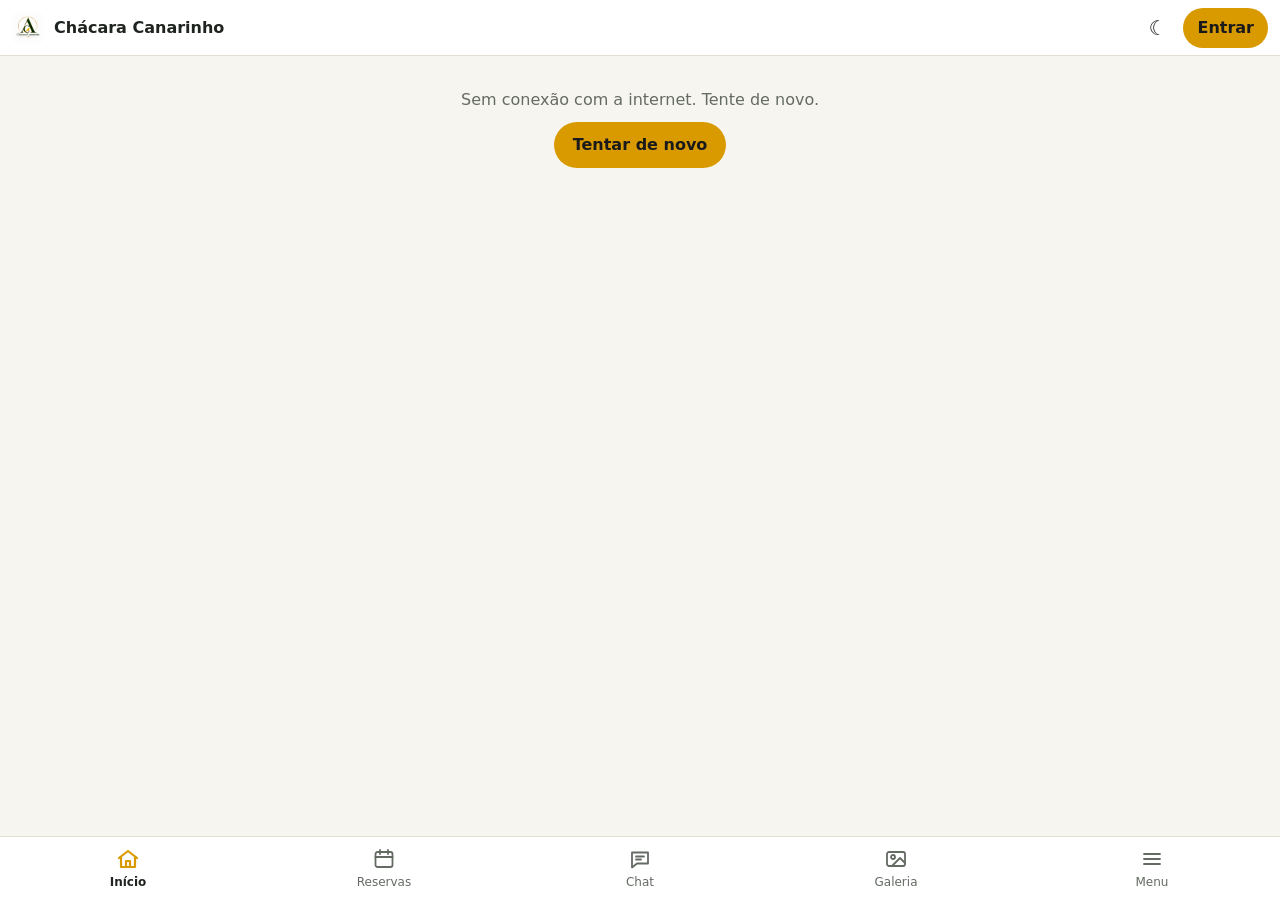
==== commit 284e32ca: "Atualização do site" ====
--- a/index.html
+++ b/index.html
@@ -8,9 +8,9 @@
   <title>Chácara Canarinho</title>
   <meta name="description" content="Reserve a sua cabana na Chácara Canarinho: dias disponíveis, fotos e atendimento pelo chat.">
   <meta name="theme-color" content="#d99a00">
-  <link rel="manifest" href="manifest.webmanifest">
-  <link rel="icon" href="icons/icon-192.png" type="image/png">
-  <link rel="apple-touch-icon" sizes="180x180" href="icons/apple-touch-icon.png">
+  <link rel="manifest" href="manifest.webmanifest?v=1794513943">
+  <link rel="icon" href="icons/icon-192.png?v=1794513943" type="image/png">
+  <link rel="apple-touch-icon" sizes="180x180" href="icons/apple-touch-icon.png?v=1794513943">
   <meta name="apple-mobile-web-app-capable" content="yes">
   <meta name="mobile-web-app-capable" content="yes">
   <meta name="apple-mobile-web-app-status-bar-style" content="default">
--- a/css/style.css
+++ b/css/style.css
@@ -1 +1 @@
-:root{--brand: #d99a00;--brand-ink: #1a1a1a;--bg: #f7f5ef;--surface: #ffffff;--surface-2: #f0ede4;--text: #1f2420;--muted: #646b63;--line: #e2ddd0;--ok: #2b8a3e;--warn: #b35c00;--bad: #c92a2a;--info: #1864ab;--radius: 14px;--shadow: 0 1px 2px rgba(0, 0, 0, .06), 0 4px 14px rgba(0, 0, 0, .06);--top: 56px;--tab: 64px;color-scheme:light}@media(prefers-color-scheme:dark){:root:not([data-theme=light]){--bg: #121512;--surface: #1b1f1b;--surface-2: #252a25;--text: #e9ece6;--muted: #a0a89d;--line: #2f352f;--ok: #69db7c;--warn: #ffa94d;--bad: #ff8787;--info: #74c0fc;--shadow: none;color-scheme:dark}}:root[data-theme=dark]{--bg: #121512;--surface: #1b1f1b;--surface-2: #252a25;--text: #e9ece6;--muted: #a0a89d;--line: #2f352f;--ok: #69db7c;--warn: #ffa94d;--bad: #ff8787;--info: #74c0fc;--shadow: none;color-scheme:dark}*{box-sizing:border-box}[hidden]{display:none!important}html,body{overscroll-behavior-y:none}html{-webkit-text-size-adjust:100%;touch-action:manipulation}body{margin:0;background:var(--bg);color:var(--text);font:16px/1.5 system-ui,-apple-system,Segoe UI,Roboto,sans-serif;padding-top:calc(var(--top) + env(safe-area-inset-top));padding-bottom:calc(var(--tab) + env(safe-area-inset-bottom));overflow-x:hidden}a{color:inherit}img{max-width:100%;display:block}svg{width:20px;height:20px;fill:none;stroke:currentColor;stroke-width:1.8;stroke-linecap:round;stroke-linejoin:round;flex:none}svg.g{stroke:none}h1,h2,h3{line-height:1.25;margin:0 0 8px}p{margin:0 0 10px}input,select,textarea,button{font:inherit;color:inherit}input,select,textarea{width:100%;min-height:44px;padding:10px 12px;border:1px solid var(--line);border-radius:10px;background:var(--surface);font-size:16px}input[type=checkbox]{width:20px;min-height:20px;height:20px;accent-color:var(--brand)}input[type=color]{padding:4px;height:48px}input:focus-visible,select:focus-visible,textarea:focus-visible,button:focus-visible,a:focus-visible{outline:2px solid var(--brand);outline-offset:2px}textarea{resize:vertical}.topbar{position:fixed;inset:0 0 auto;z-index:20;height:calc(var(--top) + env(safe-area-inset-top));padding:env(safe-area-inset-top) 12px 0;display:flex;align-items:center;justify-content:space-between;background:var(--surface);border-bottom:1px solid var(--line)}.brand{display:flex;align-items:center;gap:10px;text-decoration:none;font-weight:700;min-width:0}.brand img{border-radius:8px}.brand span{white-space:nowrap;overflow:hidden;text-overflow:ellipsis}.top-actions{display:flex;align-items:center;gap:6px}.top-icon{width:40px;height:40px;border-radius:50%;display:grid;place-items:center;border:0;background:transparent;cursor:pointer}.top-icon:hover{background:var(--surface-2)}.theme-btn:before{content:"☾";font-size:20px}:root[data-theme=dark] .theme-btn:before{content:"☀"}@media(prefers-color-scheme:dark){:root:not([data-theme=light]) .theme-btn:before{content:"☀"}}.account-link{text-decoration:none;font-weight:600;padding:8px 14px;border-radius:999px;background:var(--brand);color:var(--brand-ink)}.account-link.avatar-link{padding:0;background:none}.tabbar{position:fixed;inset:auto 0 0;z-index:20;height:calc(var(--tab) + env(safe-area-inset-bottom));padding-bottom:env(safe-area-inset-bottom);display:grid;grid-template-columns:repeat(5,1fr);background:var(--surface);border-top:1px solid var(--line)}.tabbar a{display:flex;flex-direction:column;align-items:center;justify-content:center;gap:2px;text-decoration:none;font-size:12px;color:var(--muted)}.tabbar a svg{width:24px;height:24px}.tabbar a.on{color:var(--text);font-weight:700}.tabbar a.on svg{color:var(--brand);stroke-width:2.2}.view{max-width:960px;margin:0 auto;min-height:60vh}.pad{padding:16px}.narrow{max-width:480px;margin:0 auto}.loading{padding:32px;text-align:center;color:var(--muted)}.empty{padding:32px 16px;text-align:center;color:var(--muted)}.title{font-size:26px}.section-title{font-size:18px;margin-top:18px}.lead{font-size:17px;color:var(--muted)}.muted{color:var(--muted)}.small{font-size:14px}.center{text-align:center}.pre{white-space:pre-line}.warn{color:var(--warn)}.ok-text{color:var(--ok)}.bad-text{color:var(--bad)}.back{display:inline-block;text-decoration:none;color:var(--muted);margin-bottom:8px}.row{display:flex;align-items:center}.row.between{justify-content:space-between;gap:8px}.row.end{justify-content:flex-end;gap:8px}.row.wrap{flex-wrap:wrap}.row.gap,.gap{gap:10px}.center-v{align-items:center}.grow{flex:1 1 220px;min-width:0}.stack{display:flex;flex-direction:column;gap:12px}.gap-top{margin-top:14px}.foot{text-align:center;padding-bottom:24px}.btn{display:inline-flex;align-items:center;justify-content:center;gap:8px;min-height:44px;padding:10px 18px;border-radius:999px;border:1px solid transparent;background:var(--brand);color:var(--brand-ink);font-weight:650;text-decoration:none;cursor:pointer}.btn:disabled{opacity:.55;cursor:default}.btn.sm{min-height:36px;padding:6px 14px;font-size:14px}.btn.block{width:100%}.btn.ghost{background:transparent;color:var(--text);border-color:var(--line)}.btn.danger{background:var(--bad);color:#fff}.btn.ghost.danger{background:transparent;color:var(--bad);border-color:currentColor}.btn.google{background:var(--surface);color:var(--text);border-color:var(--line)}.btn.busy,label.busy{position:relative;color:transparent!important;pointer-events:none}.btn.busy:after,label.busy:after{content:"";position:absolute;width:18px;height:18px;border-radius:50%;border:2px solid var(--muted);border-top-color:transparent;animation:spin .8s linear infinite}@keyframes spin{to{transform:rotate(360deg)}}.link{background:none;border:0;padding:4px 0;color:var(--muted);text-decoration:underline;cursor:pointer}.link.danger{color:var(--bad)}.icon-btn{width:40px;height:40px;border-radius:50%;border:0;background:var(--surface-2);display:grid;place-items:center;cursor:pointer;font-size:20px;flex:none}.icon-btn:disabled{opacity:.35}.chips{display:flex;gap:8px;overflow-x:auto;padding-bottom:6px;margin-bottom:12px}.chip{border:1px solid var(--line);background:var(--surface);padding:6px 14px;border-radius:999px;white-space:nowrap;cursor:pointer}.chip.on{background:var(--brand);color:var(--brand-ink);border-color:var(--brand)}.segmented{display:flex;background:var(--surface-2);border-radius:999px;padding:4px;margin:10px 0}.segmented button{flex:1;border:0;background:none;padding:8px;border-radius:999px;cursor:pointer}.segmented button.on{background:var(--surface);box-shadow:var(--shadow);font-weight:650}.field{display:flex;flex-direction:column;gap:4px;flex:none;min-width:0;border:0;padding:0;margin:0}.row>.field{flex:1 1 140px}.field>span,.field legend{font-size:14px;font-weight:600}.field.row{flex-direction:row}.check{display:flex;align-items:center;gap:10px;cursor:pointer}fieldset.field{gap:8px}.divider{display:flex;align-items:center;gap:10px;color:var(--muted);font-size:14px;margin:18px 0}.divider:before,.divider:after{content:"";flex:1;border-top:1px solid var(--line)}.auth-logo{margin:8px auto 12px;background:var(--brand);border-radius:22px;padding:10px}.card{background:var(--surface);border:1px solid var(--line);border-radius:var(--radius);padding:14px;box-shadow:var(--shadow);margin-bottom:12px}.cards{display:grid;grid-template-columns:repeat(auto-fill,minmax(260px,1fr));gap:14px}.card.cabin{padding:0;overflow:hidden;text-decoration:none;display:flex;flex-direction:column;margin:0}.card.cabin .cover{aspect-ratio:16 / 10;background:var(--surface-2)}.card.cabin .cover img{width:100%;height:100%;object-fit:cover}.card.cabin .cover img.ph{object-fit:contain;padding:24px;background:var(--brand)}.card.cabin .body{padding:14px;display:flex;flex-direction:column;gap:4px}.card.cabin .body p{display:flex;align-items:center;gap:6px;margin:0}.price{font-size:18px;font-weight:700}.badge{display:inline-block;padding:2px 10px;border-radius:999px;font-size:13px;font-weight:600;background:var(--surface-2);white-space:nowrap}.badge.ok{background:color-mix(in srgb,var(--ok) 18%,transparent);color:var(--ok)}.badge.warn{background:color-mix(in srgb,var(--warn) 18%,transparent);color:var(--warn)}.badge.bad{background:color-mix(in srgb,var(--bad) 18%,transparent);color:var(--bad)}.badge.info{background:color-mix(in srgb,var(--info) 18%,transparent);color:var(--info)}.badge.muted{color:var(--muted)}.list-cards .card{margin-bottom:10px}.list{display:flex;flex-direction:column;border:1px solid var(--line);border-radius:var(--radius);overflow:hidden;background:var(--surface)}.list a{padding:14px;text-decoration:none;border-bottom:1px solid var(--line)}.list a:last-child{border-bottom:0}.list a:after{content:"›";float:right;color:var(--muted)}.carousel{position:relative}.carousel .track{display:flex;overflow-x:auto;scroll-snap-type:x mandatory;scrollbar-width:none}.carousel .track::-webkit-scrollbar{display:none}.slide{flex:0 0 100%;scroll-snap-align:start;margin:0;position:relative;aspect-ratio:16 / 10;max-height:62vh;background:var(--surface-2)}.slide img{width:100%;height:100%;object-fit:cover}.slide figcaption{position:absolute;left:0;right:0;bottom:0;padding:28px 16px 30px;color:#fff;background:linear-gradient(transparent,#0000008c);font-weight:600}.dots{position:absolute;bottom:10px;left:0;right:0;display:flex;justify-content:center;gap:6px}.dots button{width:8px;height:8px;padding:0;border-radius:50%;border:0;background:#ffffff8c;cursor:pointer}.dots button.on{background:#fff;width:22px;border-radius:4px}.hero-empty{display:grid;place-items:center;padding:28px;background:var(--brand)}.strip{display:flex;gap:6px;overflow-x:auto;scroll-snap-type:x mandatory}.strip img{height:220px;width:auto;max-width:none;scroll-snap-align:start;cursor:zoom-in}.grid{display:grid;grid-template-columns:repeat(auto-fill,minmax(110px,1fr));gap:4px}.thumb{padding:0;border:0;aspect-ratio:1;background:var(--surface-2);cursor:zoom-in;overflow:hidden;border-radius:6px}.thumb img{width:100%;height:100%;object-fit:cover}.insta-card{display:flex;align-items:center;gap:14px;margin-top:18px;padding:16px;border-radius:var(--radius);text-decoration:none;color:#fff;background:linear-gradient(45deg,#f09433,#dc2743 50%,#bc1888)}.insta-card svg{width:36px;height:36px}.calendar{background:var(--surface);border:1px solid var(--line);border-radius:var(--radius);padding:12px;max-width:420px}.cal-head{display:flex;align-items:center;justify-content:space-between;margin-bottom:8px}.cal-head strong:first-letter{text-transform:uppercase}.cal-grid{display:grid;grid-template-columns:repeat(7,1fr);gap:4px}.cal-grid.dow span{text-align:center;font-size:12px;color:var(--muted)}.day{aspect-ratio:1;border:0;border-radius:10px;background:var(--surface-2);cursor:pointer;font-weight:600}.day.livre{background:color-mix(in srgb,var(--ok) 16%,var(--surface))}.day.reservado{background:color-mix(in srgb,var(--bad) 14%,var(--surface));color:var(--muted);text-decoration:line-through}.day.fechado,.day.passado{background:transparent;color:var(--muted);opacity:.5}.day.can-out{outline:1px dashed var(--brand)}.day:disabled{cursor:default}.day.in{background:color-mix(in srgb,var(--brand) 40%,var(--surface))}.day.start,.day.end{background:var(--brand);color:var(--brand-ink);opacity:1;text-decoration:none}.legend{display:flex;align-items:center;gap:6px;flex-wrap:wrap;margin:10px 0;color:var(--muted)}.lg{width:14px;height:14px;border-radius:4px;display:inline-block;margin-left:8px}.lg.livre{background:color-mix(in srgb,var(--ok) 30%,var(--surface))}.lg.reservado{background:color-mix(in srgb,var(--bad) 30%,var(--surface))}.lg.fechado{background:var(--surface-2)}.booking{max-width:420px;margin-top:12px;display:flex;flex-direction:column;gap:8px}.booking select{width:auto}.booking .field.row{flex:none;align-items:center}.booking .total{font-size:18px;border-top:1px solid var(--line);padding-top:8px}.res h3{margin:0;font-size:17px}.res p{margin:6px 0}.analise{background:var(--surface-2);border-radius:10px;padding:8px 12px;margin:8px 0;font-size:14px}.analise ul{padding-left:4px;list-style:none;margin:8px 0}.profile-head{text-align:center;display:flex;flex-direction:column;align-items:center}.avatar{width:40px;height:40px;border-radius:50%;display:inline-grid;place-items:center;overflow:hidden;flex:none;background:var(--brand);color:var(--brand-ink);font-weight:700;font-size:15px}.avatar img{width:100%;height:100%;object-fit:cover}.avatar.sm{width:34px;height:34px;font-size:13px}.avatar.xl{width:128px;height:128px;font-size:42px}.avatar-edit{position:relative;width:128px;height:128px;border-radius:50%;overflow:hidden;margin-bottom:12px}.avatar-edit .avatar-btn{position:absolute;left:0;right:0;bottom:0;height:38%;display:grid;place-items:center;cursor:pointer;background:#00000080;color:#fff}.avatar-edit .avatar-btn svg{width:24px;height:24px}.avatar-edit.busy:after{content:"";position:absolute;inset:0;background:#00000059}.admin-tabs{display:flex;gap:6px;overflow-x:auto;padding:0 16px 8px;border-bottom:1px solid var(--line);scrollbar-width:none}.admin-tabs a{white-space:nowrap;text-decoration:none;padding:8px 14px;border-radius:999px;background:var(--surface);border:1px solid var(--line);font-size:14px}.admin-tabs a.on{background:var(--brand);color:var(--brand-ink);border-color:var(--brand);font-weight:650}.admin-photos{display:grid;grid-template-columns:repeat(auto-fill,minmax(160px,1fr));gap:10px}.card.photo{display:flex;flex-direction:column;gap:6px;padding:8px;margin:0}.card.photo img{aspect-ratio:1;object-fit:cover;border-radius:8px}.card.photo input,.card.photo select{min-height:34px;padding:4px 8px;font-size:14px}.narrow-num{width:70px!important}.kpis{display:grid;grid-template-columns:repeat(auto-fill,minmax(150px,1fr));gap:10px}.kpi{background:var(--surface);border:1px solid var(--line);border-radius:var(--radius);padding:12px;display:flex;flex-direction:column}.kpi span{font-size:13px;color:var(--muted)}.kpi strong{font-size:22px}.table-wrap,.occ-wrap{overflow-x:auto}.table{width:100%;border-collapse:collapse;background:var(--surface);border-radius:var(--radius);overflow:hidden;font-size:14px;margin-bottom:12px}.table th,.table td{text-align:left;padding:8px 10px;border-bottom:1px solid var(--line);vertical-align:top}.bar{display:inline-block;width:60px;height:8px;background:var(--surface-2);border-radius:4px;overflow:hidden;vertical-align:middle}.bar i{display:block;height:100%;background:var(--brand)}.icon-preview{border-radius:16px;box-shadow:var(--shadow)}.dialog{border:0;border-radius:18px;padding:20px;width:min(420px,calc(100vw - 32px));background:var(--surface);color:var(--text);box-shadow:0 10px 40px #0000004d}.dialog.wide{width:min(560px,calc(100vw - 32px))}.dialog::backdrop{background:#00000073}.dialog form>.btn.block{margin-bottom:8px}.toast{position:fixed;left:50%;transform:translate(-50%);z-index:50;bottom:calc(var(--tab) + 14px + env(safe-area-inset-bottom));max-width:calc(100vw - 32px);padding:12px 18px;border-radius:12px;background:#222;color:#fff;box-shadow:0 6px 20px #00000040;font-size:15px}.toast.ok{background:#2b8a3e}.toast.bad{background:#c92a2a}.doc h1{font-size:24px}.doc h2{font-size:18px;margin-top:20px}.doc li{margin-bottom:6px}@media(min-width:760px){.title{font-size:30px}.slide{aspect-ratio:21 / 9}}body.plain{padding:0}.table-wrap .table{min-width:520px}.table td,.table th{white-space:nowrap}.table td.small{white-space:normal}.menu-page{max-width:560px;margin:0 auto}.profile-card{padding:20px;border-radius:26px;position:relative;overflow:hidden;box-shadow:var(--shadow);background:linear-gradient(135deg,var(--brand),color-mix(in srgb,var(--brand) 55%,#1d3b22));color:#fff}.profile-card:before,.profile-card:after{content:"";position:absolute;border-radius:50%;background:#ffffff21}.profile-card:before{width:180px;height:180px;right:-50px;top:-70px}.profile-card:after{width:90px;height:90px;right:60px;bottom:-40px}.profile-card .pc-in,.profile-card .pc-btn{position:relative;z-index:1}.profile-card h2{font-size:21px;margin:0}.profile-card .pc-txt{min-width:0}.profile-card .pc-mail{opacity:.9;font-size:14px;overflow:hidden;text-overflow:ellipsis}.profile-card .pc-chip{display:inline-block;margin-top:6px;background:#ffffff40;padding:3px 10px;border-radius:999px;font-size:12px;font-weight:700}.profile-card .pc-emoji{font-size:40px}.profile-card .pc-btn{margin-top:14px;background:#fff;color:#1f2420}.avatar.lg{width:64px;height:64px;font-size:22px;border:3px solid rgba(255,255,255,.7);background:#ffffff40;color:#fff}.list-title{margin:22px 6px 8px;font-size:12.5px;font-weight:800;text-transform:uppercase;letter-spacing:.08em;color:var(--muted)}.menu-page .list{box-shadow:var(--shadow)}.li{display:flex;align-items:center;gap:14px;padding:12px 14px;width:100%;text-align:left;font-weight:650;text-decoration:none;background:none;border:0;color:inherit;cursor:pointer;font-size:15.5px}.li+.li{border-top:1px solid var(--line)}.li:active{background:var(--surface-2)}.li .grow{flex:1;min-width:0;line-height:1.3}.li-ico{width:38px;height:38px;border-radius:12px;display:grid;place-items:center;font-size:19px;background:color-mix(in srgb,var(--brand) 16%,var(--surface));flex:none}.li .chev{color:var(--muted);font-size:20px}.li .count{background:var(--brand);color:var(--brand-ink);font-size:12px;font-weight:800;padding:2px 8px;border-radius:999px}.menu-page .list a:after{content:none}.switch{position:relative;width:52px;height:30px;flex:none}.switch input{position:absolute;opacity:0;inset:0;margin:0;width:100%;height:100%;cursor:pointer;z-index:1}.switch i{position:absolute;inset:0;border-radius:99px;background:var(--line);transition:background .2s}.switch i:after{content:"";position:absolute;top:3px;left:3px;width:24px;height:24px;border-radius:50%;background:#fff;box-shadow:0 2px 6px #0003;transition:transform .25s cubic-bezier(.3,1.4,.5,1)}.switch input:checked+i{background:var(--brand)}.switch input:checked+i:after{transform:translate(22px)}.switch input:disabled+i{opacity:.5}a.slide{display:block;color:inherit;text-decoration:none}.slide figcaption strong{display:block;font-size:20px}.slide figcaption span{font-size:14px;font-weight:500;opacity:.95}.cab-hero{display:block;position:relative;width:100%;padding:0;border:0;cursor:zoom-in;aspect-ratio:16 / 10;max-height:60vh;background:var(--surface-2)}.cab-hero img{width:100%;height:100%;object-fit:cover}.cab-count{position:absolute;right:12px;bottom:12px;background:#0009;color:#fff;padding:4px 10px;border-radius:999px;font-size:13px;font-weight:600}.cab-adm{display:flex;gap:12px;align-items:flex-start}.cab-adm-capa{width:92px;height:92px;border-radius:12px;overflow:hidden;background:var(--surface-2);flex:none;display:grid;place-items:center}.cab-adm-capa img{width:100%;height:100%;object-fit:cover}.cab-sem-foto{font-size:12px;color:var(--muted)}.cab-fotos{border:1px solid var(--line);border-radius:12px;padding:12px;gap:10px}.cab-fotos-grid{display:grid;grid-template-columns:repeat(auto-fill,minmax(90px,1fr));gap:8px}.cab-foto{position:relative;aspect-ratio:1;border-radius:10px;overflow:hidden;border:2px solid transparent}.cab-foto.principal{border-color:var(--brand)}.cab-foto img{width:100%;height:100%;object-fit:cover}.cab-foto button{position:absolute;top:4px;width:30px;height:30px;border-radius:50%;border:0;background:#0000008c;color:#fff;font-size:15px;cursor:pointer;display:grid;place-items:center}.cf-star{left:4px}.cf-del{right:4px}.photo-img{position:relative}.pf-badge{position:absolute;left:6px;top:6px;background:var(--brand);color:var(--brand-ink);font-size:11px;font-weight:700;padding:2px 8px;border-radius:999px}.dialog{max-height:calc(100dvh - 32px);overflow-y:auto;overscroll-behavior:contain}.lightbox{border:0;padding:0;margin:0;inset:0;width:100vw;height:100dvh;max-width:none;max-height:none;overflow:hidden;background:rgba(0,0,0,var(--lb-fundo, 1));color:#fff}.lightbox::backdrop{background:transparent}.lb-track{display:flex;height:100%;touch-action:none;user-select:none;-webkit-user-select:none;will-change:transform;cursor:grab}.lb-track:active{cursor:grabbing}.lb-slide{flex:0 0 100%;height:100%;margin:0;display:grid;place-items:center;padding:56px 0 64px}.lb-slide img{max-width:100%;max-height:100%;object-fit:contain;pointer-events:none;-webkit-user-drag:none}.lb-top{position:absolute;top:0;left:0;right:0;display:flex;align-items:center;justify-content:space-between;padding:calc(10px + env(safe-area-inset-top)) 12px 10px 18px;background:linear-gradient(rgba(0,0,0,.5),transparent);pointer-events:none}.lb-count{font-weight:600;font-size:15px}.lb-cap{position:absolute;left:0;right:0;bottom:0;margin:0;padding:16px 18px calc(16px + env(safe-area-inset-bottom));text-align:center;background:linear-gradient(transparent,#0000008c);pointer-events:none}.lb-cap:empty{display:none}.lightbox button{z-index:2;background:#ffffff29;color:#fff;border:0;width:44px;height:44px;border-radius:50%;font-size:24px;cursor:pointer;display:grid;place-items:center}.lb-top .lb-close{pointer-events:auto}.lb-prev,.lb-next{position:absolute;top:50%;transform:translateY(-50%)}.lb-prev{left:10px}.lb-next{right:10px}.lb-prev:disabled,.lb-next:disabled{opacity:0;pointer-events:none}@media(pointer:coarse){.lb-prev,.lb-next{display:none}}.home{max-width:960px;margin:0 auto}.eyebrow{margin:0 0 4px;font-size:12px;font-weight:800;letter-spacing:.1em;text-transform:uppercase;color:color-mix(in srgb,var(--brand) 75%,var(--text))}.btn.lg{min-height:52px;padding:12px 22px;font-size:16px}.welcome{position:relative;z-index:2;margin:-28px 12px 0;padding:22px 20px 20px;background:var(--surface);border-radius:24px;box-shadow:0 10px 30px #0000001a;border:1px solid var(--line)}.welcome h1{font-size:28px;letter-spacing:-.02em;margin:0 0 6px}.welcome-txt{font-size:16.5px;color:var(--muted);margin:0 0 10px}.welcome-loc{display:flex;align-items:center;gap:6px;font-size:14px;color:var(--muted);margin:0 0 16px}.welcome-loc svg{width:16px;height:16px;color:var(--brand)}.welcome-cta{display:grid;gap:10px}.welcome-cta .btn{width:100%}.perks{display:grid;grid-template-columns:repeat(3,1fr);gap:8px;margin:14px 12px 0}.perk{background:var(--surface);border:1px solid var(--line);border-radius:16px;padding:12px 8px;text-align:center;display:flex;flex-direction:column;align-items:center;gap:2px}.perk span{font-size:22px;line-height:1.2}.perk strong{font-size:13px;line-height:1.25}.perk small{font-size:11.5px;color:var(--muted);line-height:1.25}.home-sec{padding:28px 12px 0;scroll-margin-top:calc(var(--top) + 8px)}.sec-head{display:flex;align-items:flex-end;justify-content:space-between;gap:10px;margin:0 4px 14px}.sec-head h2{font-size:22px;letter-spacing:-.01em;margin:0}.sec-count{font-size:13px;color:var(--muted);white-space:nowrap}.empty-card{padding:24px;text-align:center;color:var(--muted);background:var(--surface);border:1px dashed var(--line);border-radius:18px}.cabin-list{display:grid;gap:16px;grid-template-columns:repeat(auto-fill,minmax(290px,1fr))}.cabin-card{display:flex;flex-direction:column;text-decoration:none;background:var(--surface);border-radius:22px;overflow:hidden;border:1px solid var(--line);box-shadow:0 6px 20px #0000000f;transition:transform .15s,box-shadow .15s}.cabin-card:active{transform:scale(.985)}@media(hover:hover){.cabin-card:hover{transform:translateY(-2px);box-shadow:0 12px 28px #0000001a}}.cc-img{position:relative;aspect-ratio:4 / 3;background:var(--surface-2)}.cc-img img{width:100%;height:100%;object-fit:cover}.cc-img img.ph{object-fit:contain;padding:40px;background:var(--brand)}.cc-tag{position:absolute;left:12px;top:12px;padding:5px 11px;border-radius:999px;font-size:12.5px;font-weight:700;background:#ffffffeb;color:#333;backdrop-filter:blur(4px)}.cc-tag.on{color:#1e7a34}.cc-tag.off{color:#8a5a00}.cc-fotos{position:absolute;right:12px;bottom:12px;padding:4px 10px;border-radius:999px;font-size:12.5px;font-weight:600;background:#0000008c;color:#fff}.cc-body{padding:16px 16px 14px;display:flex;flex-direction:column;gap:6px;flex:1}.cc-top{display:flex;align-items:center;justify-content:space-between;gap:8px}.cc-top h3{font-size:19px;margin:0}.cc-cap{display:inline-flex;align-items:center;gap:4px;font-size:13px;color:var(--muted);white-space:nowrap}.cc-cap svg{width:16px;height:16px}.cc-desc{margin:0;color:var(--muted);font-size:14.5px;display:-webkit-box;-webkit-line-clamp:2;-webkit-box-orient:vertical;overflow:hidden}.cc-foot{display:flex;align-items:center;justify-content:space-between;margin-top:auto;padding-top:10px;border-top:1px solid var(--line)}.cc-price{margin:0}.cc-price strong{font-size:19px}.cc-price span{font-size:13px;color:var(--muted)}.cc-go{font-weight:700;color:var(--brand-ink);background:var(--brand);padding:7px 14px;border-radius:999px;font-size:14px}.steps{list-style:none;padding:6px 16px;margin:0;background:var(--surface);border:1px solid var(--line);border-radius:20px}.steps li{display:flex;gap:14px;padding:14px 0}.steps li+li{border-top:1px solid var(--line)}.step-n{flex:none;width:34px;height:34px;border-radius:50%;display:grid;place-items:center;font-weight:800;background:color-mix(in srgb,var(--brand) 18%,var(--surface));color:color-mix(in srgb,var(--brand) 70%,var(--text))}.steps strong{display:block;font-size:15.5px}.steps p{margin:2px 0 0;font-size:14px;color:var(--muted)}.info-grid{display:grid;gap:10px}.info-card{display:flex;align-items:center;gap:14px;padding:16px;border-radius:18px;text-decoration:none;background:var(--surface);border:1px solid var(--line)}.info-card p{margin:2px 0 0;font-size:14px;color:var(--muted)}.info-card>div{flex:1;min-width:0}.ic-ico{width:44px;height:44px;border-radius:14px;display:grid;place-items:center;font-size:22px;flex:none;background:color-mix(in srgb,var(--brand) 16%,var(--surface))}.ic-ico svg{width:22px;height:22px}.ic-go{font-size:20px;color:var(--muted)}.chat-card{background:linear-gradient(135deg,var(--brand),color-mix(in srgb,var(--brand) 55%,#1d3b22));border:0;color:#fff}.chat-card p,.chat-card .ic-go{color:#ffffffe6}.chat-card .ic-ico{background:#fff3}.info-card.insta .ic-ico{background:linear-gradient(45deg,#f09433,#dc2743 55%,#bc1888);color:#fff}.home-foot{display:flex;flex-direction:column;align-items:center;gap:8px;padding:36px 16px 28px;color:var(--muted);font-size:14px}.home-foot img{background:var(--brand);border-radius:12px;padding:6px}.home-foot strong{color:var(--text)}.home-foot nav{display:flex;gap:16px;flex-wrap:wrap;justify-content:center}.home-foot a{color:var(--muted)}@media(min-width:760px){.welcome{margin:-48px 24px 0;padding:28px;display:grid;grid-template-columns:1fr auto;gap:0 28px;align-items:end}.welcome h1{font-size:34px}.welcome-cta{grid-column:2;grid-row:1 / span 4;min-width:260px}.perks{margin:16px 24px 0;gap:12px}.home-sec{padding:36px 24px 0}.info-grid{grid-template-columns:repeat(auto-fit,minmax(260px,1fr))}}.carousel .slide figcaption{padding-bottom:46px}.carousel .dots{bottom:38px}@media(min-width:760px){.carousel .slide figcaption{padding-bottom:66px}.carousel .dots{bottom:58px}}:root{--grad: linear-gradient(135deg, color-mix(in srgb, var(--brand) 78%, #ffe08a), var(--brand) 55%, color-mix(in srgb, var(--brand) 72%, #000))}.page-head{display:flex;align-items:center;gap:10px;padding:12px 14px}.page-head h1{font-size:24px;flex:1;min-width:0;margin:0;white-space:nowrap;overflow:hidden;text-overflow:ellipsis}.chat-list-page{max-width:640px;margin:0 auto;padding-bottom:16px}.chat-hint{margin:0 18px 6px}.conv{display:flex;gap:12px;align-items:center;padding:12px 18px;text-decoration:none;color:inherit;transition:background .2s}.conv:active{background:var(--surface-2)}.conv-photo{position:relative;flex:none;width:56px;height:56px}.conv-photo img{width:56px;height:56px;border-radius:18px;object-fit:cover;box-shadow:0 2px 8px #0000001a}.conv .grow{flex:1;min-width:0;display:flex;flex-direction:column}.conv-title{font-weight:800;white-space:nowrap;overflow:hidden;text-overflow:ellipsis}.conv-last{color:var(--muted);font-size:14px;white-space:nowrap;overflow:hidden;text-overflow:ellipsis}.conv-time{font-size:12px;color:var(--muted);align-self:flex-start;margin-top:4px;white-space:nowrap}.conv-expire{font-size:12px;font-weight:700;color:var(--bad);margin-top:2px}.conv-swipe{position:relative;overflow:hidden}.conv-swipe+.conv-swipe{border-top:1px solid var(--line)}.conv-swipe-bg{position:absolute;inset:0;display:flex;align-items:center;justify-content:flex-end;gap:8px;padding-right:22px;background:var(--brand);color:var(--brand-ink);font-weight:800;font-size:14px}.conv-swipe-bg.restore{background:#2f9e44;color:#fff}.conv-swipe>.conv{position:relative;background:var(--bg);touch-action:pan-y;user-select:none;-webkit-user-select:none;-webkit-user-drag:none;transition:transform .2s ease}.conv-swipe>.conv.dragging{transition:none}.conv-swipe.removing{max-height:0;transition:max-height .2s ease .15s}.conv-swipe img{-webkit-user-drag:none}.archived{margin-top:18px;border-top:1px solid var(--line)}.archived summary{display:flex;align-items:center;gap:12px;padding:14px 18px;cursor:pointer;list-style:none}.archived summary::-webkit-details-marker{display:none}.archived .count{background:var(--brand);color:var(--brand-ink);font-size:12px;font-weight:800;padding:2px 8px;border-radius:99px}.archived summary .grow{flex:1}.empty-chat{text-align:center;padding:40px 28px;display:grid;gap:12px;justify-items:center}.empty-chat img{border-radius:24px;box-shadow:0 8px 24px #0000001f;animation:bounce 2.6s ease-in-out infinite}.empty-chat h2{font-size:22px;margin:0}.empty-chat p{margin:0;max-width:320px}@keyframes bounce{0%,to{transform:translateY(0)}50%{transform:translateY(-6px)}}html.chat-open,html.chat-open body{overflow:hidden;overscroll-behavior:none}.chat-page{position:fixed;z-index:30;top:0;left:0;right:0;max-width:640px;margin:0 auto;height:var(--chat-h, 100dvh);transform:translateY(var(--chat-y, 0px));display:flex;flex-direction:column;background:var(--bg);overflow:hidden}.chat-page .page-head{flex:none;padding-top:calc(10px + env(safe-area-inset-top));background:color-mix(in srgb,var(--bg) 88%,transparent);backdrop-filter:blur(14px);-webkit-backdrop-filter:blur(14px);border-bottom:1px solid var(--line)}.chat-page .icon-btn{background:transparent}.chat-page .icon-btn svg{width:22px;height:22px}.chat-avatar{width:42px;height:42px;border-radius:12px;object-fit:cover;flex:none}.chat-who{flex:1;min-width:0}.chat-title{font-weight:800;white-space:nowrap;overflow:hidden;text-overflow:ellipsis}.chat-scroll{flex:1;min-height:0;overflow-y:auto;-webkit-overflow-scrolling:touch;overscroll-behavior-y:contain;padding:8px 14px 14px;display:flex;flex-direction:column;gap:6px}.bubble{max-width:80%;padding:10px 14px;border-radius:20px;font-size:15.5px;overflow-wrap:anywhere;animation:bubble .25s cubic-bezier(.3,1.4,.5,1) both}@keyframes bubble{0%{opacity:0;transform:translateY(6px) scale(.96)}}.bubble.me{align-self:flex-end;background:var(--grad);color:var(--brand-ink);border-bottom-right-radius:6px}.bubble.them{align-self:flex-start;background:var(--surface);border:1px solid var(--line);border-bottom-left-radius:6px}.bubble.them a{color:var(--info)}.bubble.has-pix{max-width:88%}.bubble time{display:block;font-size:11px;opacity:.7;margin-top:3px;text-align:right}.bubble.typing{display:flex;gap:4px;padding:14px 16px}.bubble.typing span{width:8px;height:8px;border-radius:50%;background:var(--muted);animation:blink 1.2s infinite}.bubble.typing span:nth-child(2){animation-delay:.2s}.bubble.typing span:nth-child(3){animation-delay:.4s}@keyframes blink{50%{opacity:.25}}.day-sep{align-self:center;font-size:12px;font-weight:800;color:var(--muted);background:var(--surface-2);padding:3px 10px;border-radius:99px;margin:8px 0}.quick{flex:none;display:flex;gap:8px;overflow-x:auto;padding:8px 12px;scrollbar-width:none;background:var(--bg)}.quick::-webkit-scrollbar{display:none}.quick .chip{font-size:13.5px;padding:7px 13px;background:var(--surface)}.chat-input{flex:none;display:flex;gap:6px;align-items:flex-end;padding:10px 10px calc(10px + env(safe-area-inset-bottom));background:var(--surface);border-top:1px solid var(--line)}.chat-input textarea{flex:1;resize:none;max-height:120px;min-height:46px;border-radius:22px;padding:11px 16px}.chat-input .attach{width:46px;height:46px;color:var(--muted)}.send-btn{width:46px;height:46px;border-radius:50%;border:0;display:grid;place-items:center;background:var(--grad);color:var(--brand-ink);flex:none;cursor:pointer}.send-btn svg.fill{width:20px;height:20px;fill:currentColor;stroke:none}.send-btn:active{transform:scale(.94)}.pix-card{margin-top:8px;padding:12px;border-radius:14px;background:var(--bg);border:1.5px dashed var(--brand);display:flex;flex-direction:column;gap:8px;min-width:220px}.pix-head{display:flex;justify-content:space-between;gap:8px;flex-wrap:wrap}.pix-card .qr{background:#fff;border-radius:10px;padding:6px;width:200px;max-width:100%;align-self:center}.pix-card .qr svg{width:100%;height:auto;stroke:none}.receipt-tag{display:inline-flex;gap:6px;align-items:center;font-weight:700}.receipt-tag svg{width:18px;height:18px}.toast{display:flex;align-items:center;gap:14px}.toast[hidden]{display:none}.toast-btn{background:none;border:0;color:#ffd43b;font-weight:800;font-size:15px;padding:4px 0;cursor:pointer}.conv-photo .conv-me{width:56px;height:56px;border-radius:18px;font-size:19px;box-shadow:0 2px 8px #0000001a}.chat-photo{flex:none;width:42px;height:42px}.chat-photo .conv-me{width:42px;height:42px;border-radius:12px;font-size:15px}.conv-me img{width:100%;height:100%;object-fit:cover}.res-page{max-width:640px;margin:0 auto;padding-bottom:20px}.res-tabs{margin:0 14px 6px}.seg-n{display:inline-block;min-width:20px;padding:0 6px;margin-left:4px;border-radius:99px;font-size:12px;font-weight:800;background:color-mix(in srgb,var(--brand) 20%,var(--surface))}.res-list{display:grid;gap:14px;padding:8px 14px 0}.res-card{background:var(--surface);border:1px solid var(--line);border-radius:22px;padding:14px;box-shadow:0 6px 20px #0000000f;display:flex;flex-direction:column;gap:12px}.res-card.past{box-shadow:none}.res-card.past .res-img img{filter:grayscale(.4)}.res-head{display:flex;gap:12px;align-items:center}.res-img{width:72px;height:72px;border-radius:16px;overflow:hidden;flex:none;background:var(--surface-2)}.res-img img{width:100%;height:100%;object-fit:cover}.res-img img.ph{object-fit:contain;padding:12px;background:var(--brand)}.res-title{min-width:0;display:flex;flex-direction:column;gap:2px}.res-title h3{margin:0;font-size:18px}.res-code{font-size:13px;color:var(--muted)}.res-status{align-self:flex-start;font-size:12.5px;font-weight:800;padding:3px 10px;border-radius:99px;background:var(--surface-2);color:var(--muted)}.res-status.ok{background:color-mix(in srgb,var(--ok) 16%,transparent);color:var(--ok)}.res-status.warn{background:color-mix(in srgb,var(--warn) 16%,transparent);color:var(--warn)}.res-status.info{background:color-mix(in srgb,var(--info) 16%,transparent);color:var(--info)}.res-status.bad{background:color-mix(in srgb,var(--bad) 16%,transparent);color:var(--bad)}.res-dates{display:grid;grid-template-columns:1fr auto 1fr;align-items:center;gap:8px;background:var(--bg);border-radius:16px;padding:12px 14px}.rd{display:flex;flex-direction:column}.rd:last-child{text-align:right}.rd small{font-size:11.5px;font-weight:800;text-transform:uppercase;letter-spacing:.06em;color:var(--muted)}.rd strong{font-size:22px;letter-spacing:-.01em;line-height:1.2}.rd span{font-size:13px;color:var(--muted)}.rd-mid{display:flex;flex-direction:column;align-items:center;font-size:12px;font-weight:700;color:var(--muted)}.rd-mid span{padding:3px 10px;border-radius:99px;background:var(--surface);border:1px solid var(--line);white-space:nowrap}.rd-mid:before,.rd-mid:after{content:"";width:1px;height:8px;background:var(--line)}.res-info{display:flex;align-items:center;justify-content:space-between;padding:0 2px}.res-info span{display:inline-flex;align-items:center;gap:6px;color:var(--muted);font-size:14px}.res-info svg{width:18px;height:18px}.res-info strong{font-size:19px}.res-steps{list-style:none;margin:0;padding:0;display:grid;grid-template-columns:repeat(3,1fr);position:relative}.res-steps:before{content:"";position:absolute;top:13px;left:16%;right:16%;height:2px;background:var(--line)}.res-steps li{position:relative;display:flex;flex-direction:column;align-items:center;gap:4px;font-size:12.5px;font-weight:700;color:var(--muted)}.res-steps li span{width:28px;height:28px;border-radius:50%;display:grid;place-items:center;background:var(--surface-2);border:2px solid var(--surface);font-size:13px;z-index:1}.res-steps li.ok{color:var(--text)}.res-steps li.ok span{background:var(--ok);color:#fff}.res-steps li.now{color:var(--text)}.res-steps li.now span{background:var(--brand);color:var(--brand-ink);box-shadow:0 0 0 4px color-mix(in srgb,var(--brand) 25%,transparent)}.res-next{display:flex;flex-direction:column;gap:3px;padding:12px 14px;border-radius:14px;font-size:14.5px}.res-next strong{font-size:15px}.warn-box{background:color-mix(in srgb,var(--warn) 12%,var(--surface));border:1px solid color-mix(in srgb,var(--warn) 30%,transparent)}.info-box{background:color-mix(in srgb,var(--info) 10%,var(--surface));border:1px solid color-mix(in srgb,var(--info) 25%,transparent)}.ok-box{background:color-mix(in srgb,var(--ok) 11%,var(--surface));border:1px solid color-mix(in srgb,var(--ok) 28%,transparent)}.res-actions{display:grid;grid-template-columns:1fr 1fr;gap:8px}.res-actions.three{grid-template-columns:repeat(3,1fr)}.res-actions .btn{width:100%;padding-left:10px;padding-right:10px;font-size:14.5px}.res-actions .btn svg{width:18px;height:18px}.res-actions:has(>:only-child){grid-template-columns:1fr}.res-cancel{align-self:center}.res-motivo{margin:0;font-size:14px;color:var(--muted)}.res-empty-logo{background:var(--brand);padding:12px}.res-actions.three .btn{flex-direction:column;gap:3px;min-height:58px;padding:8px 6px;font-size:13px;border-radius:16px;line-height:1.15}.res-actions.three .btn svg{width:20px;height:20px}.res-actions .btn{line-height:1.2}.bubble-autor{display:block;font-size:12px;font-weight:800;margin-bottom:2px;opacity:.85}.bubble.them.equipe{border-color:color-mix(in srgb,var(--brand) 55%,var(--line));box-shadow:0 0 0 1px color-mix(in srgb,var(--brand) 25%,transparent)}.bubble.me.equipe{background:linear-gradient(135deg,#2f6b3a,#1f4d28);color:#fff}.admin-chat .pix-card [data-receipt]{display:none}.admin-chat-hint{flex:none;margin:0;padding:6px 14px;font-size:12.5px;color:var(--muted);text-align:center;background:var(--bg)}.admin-chat .whats{color:#25d366}.adm-conv-list{margin:10px -16px 0}.adm-conv-list .conv+.conv{border-top:1px solid var(--line)}.conv-sub{font-size:13px;font-weight:600;color:var(--text);white-space:nowrap;overflow:hidden;text-overflow:ellipsis;opacity:.8}.conv.pendente .conv-last{color:var(--text);font-weight:700}.conv-time{display:flex;flex-direction:column;align-items:flex-end;gap:6px}.unread-dot{width:10px;height:10px;border-radius:50%;background:var(--brand)}.conv-photo.com-selo .conv-me{position:absolute;right:-6px;bottom:-6px;width:28px;height:28px;border-radius:50%;font-size:11px;border:2px solid var(--bg);box-shadow:0 1px 4px #00000026}.chat-photo.com-selo{position:relative}.chat-photo.com-selo .conv-me{position:absolute;right:-5px;bottom:-5px;width:22px;height:22px;border-radius:50%;font-size:9px;border:2px solid var(--bg)}.fab{position:fixed;z-index:19;right:max(18px,calc((100vw - 640px)/2 + 18px));bottom:calc(var(--tab) + 18px + env(safe-area-inset-bottom));width:60px;height:60px;border-radius:50%;display:grid;place-items:center;background:var(--grad);color:var(--brand-ink);text-decoration:none;box-shadow:0 8px 22px color-mix(in srgb,var(--brand) 45%,rgba(0,0,0,.25)),0 2px 6px #00000026;transition:transform .15s;animation:fab-in .3s cubic-bezier(.3,1.4,.5,1) both}.fab svg{width:28px;height:28px;stroke-width:2.6}.fab:active{transform:scale(.92)}@keyframes fab-in{0%{opacity:0;transform:scale(.6)}}.res-page,.chat-list-page{padding-bottom:96px}.icon-edit-row{display:flex;gap:16px;align-items:center}.icon-edit{position:relative;flex:none;width:104px;height:104px;border-radius:24px;overflow:hidden;cursor:pointer;box-shadow:0 6px 18px #00000026}.icon-edit img{width:100%;height:100%;display:block;background:var(--surface-2)}.icon-edit-btn{position:absolute;left:0;right:0;bottom:0;height:36%;display:grid;place-items:center;background:#00000080;color:#fff}.icon-edit-btn svg{width:24px;height:24px}.icon-edit:active{transform:scale(.97)}.icon-edit-t{display:block;color:var(--text);font-size:15px;margin-bottom:2px}.icon-zoom{display:flex;flex-direction:column;gap:10px;margin:0}.icon-zoom input[type=range]{padding:0;min-height:32px;accent-color:var(--brand)}.icon-shapes{display:flex;justify-content:space-around;gap:8px;padding:14px 8px;border-radius:14px;background:#3a3a3a}.icon-shapes figure{margin:0;display:flex;flex-direction:column;align-items:center;gap:6px}.icon-shapes img{width:64px;height:64px;display:block}.icon-shapes figure:nth-child(1) img{border-radius:50%;clip-path:circle(40% at 50% 50%);transform:scale(1.25)}.icon-shapes figure:nth-child(2) img{border-radius:28%;clip-path:inset(10% round 26%);transform:scale(1.25)}.icon-shapes figure:nth-child(3) img{border-radius:22%}.icon-shapes figcaption{font-size:11px;color:#ddd;text-align:center;line-height:1.2;margin-top:4px}.map-pin span{position:absolute;left:3px;top:0;width:24px;height:24px;border-radius:50% 50% 50% 0;transform:rotate(-45deg);background:var(--brand);border:3px solid #fff;box-shadow:0 2px 6px #00000059}.map-pin span:after{content:"";position:absolute;left:6px;top:6px;width:6px;height:6px;border-radius:50%;background:#fff}.como-chegar{flex-direction:column;align-items:stretch;gap:12px}.como-chegar .place-map{display:block;height:170px;border-radius:14px;overflow:hidden;background:var(--surface-2);z-index:0}.como-chegar .cc-row{display:flex;align-items:center;gap:14px}.como-chegar .cc-row>div{flex:1;min-width:0}.como-chegar .cc-rotas{display:grid;grid-template-columns:1fr 1fr;gap:8px}.map-dialog{display:flex;flex-direction:column;gap:10px}.map-dialog[open]{display:flex}.map-dialog h3{margin:0}.map-search input{flex:1}.map-pick{height:min(52vh,380px);border-radius:14px;overflow:hidden;background:var(--surface-2);display:grid;place-items:center}.map-pick.leaflet-container{display:block}.map-results{max-height:160px;overflow-y:auto}.map-result{display:block;width:100%;text-align:left;padding:10px 12px;border:0;border-bottom:1px solid var(--line);background:var(--surface);font-size:14px;cursor:pointer}.pin-field{display:flex;flex-direction:column;gap:6px;align-items:flex-start;margin:0}.pin-field p{margin:0}.li.testando{opacity:.55;pointer-events:none}.li.testando .chev:before{content:"⏳ "}.dialog p{white-space:pre-line}.sheet{border:0;padding:8px 16px calc(16px + env(safe-area-inset-bottom));margin:auto 0 0;width:100%;max-width:640px;max-height:86dvh;overflow-y:auto;border-radius:26px 26px 0 0;background:var(--surface);color:var(--text);box-shadow:0 -10px 40px #00000040;animation:sheet-in .28s cubic-bezier(.2,.8,.2,1)}@media(min-width:680px){.sheet{margin:auto;border-radius:26px}}.sheet::backdrop{background:#00000073}@keyframes sheet-in{0%{transform:translateY(40px);opacity:0}}.sheet-handle{width:42px;height:5px;border-radius:99px;background:var(--line);margin:4px auto 8px}.sheet-head{display:flex;align-items:center;justify-content:space-between}.sheet-head h3{margin:0;font-size:20px}.sheet-sub{margin:2px 0 12px}.sheet-list{display:grid;gap:10px}.sheet-cab{display:flex;align-items:center;gap:12px;width:100%;padding:10px;text-align:left;background:var(--bg);border:1px solid var(--line);border-radius:18px;cursor:pointer;color:inherit}.sheet-cab:active{transform:scale(.98)}.sc-img{width:76px;height:76px;border-radius:14px;overflow:hidden;flex:none;background:var(--surface-2)}.sc-img img{width:100%;height:100%;object-fit:cover}.sc-img img.ph{object-fit:contain;padding:12px;background:var(--brand)}.sc-txt{flex:1;min-width:0;display:flex;flex-direction:column;gap:2px}.sc-txt strong{font-size:17px}.sc-txt .small{display:inline-flex;align-items:center;gap:5px}.sc-txt svg{width:16px;height:16px}.sc-preco b{font-size:16px}.sheet-cab .chev{font-size:22px;color:var(--muted)}.ajuda{display:grid;gap:10px}.ajuda-item{background:var(--surface);border:1px solid var(--line);border-radius:16px;overflow:hidden}.ajuda-item summary{display:flex;align-items:center;gap:12px;padding:12px 14px;cursor:pointer;list-style:none;font-size:16px}.ajuda-item summary::-webkit-details-marker{display:none}.ajuda-item summary:after{content:"›";margin-left:auto;font-size:22px;color:var(--muted);transition:transform .2s}.ajuda-item[open] summary:after{transform:rotate(90deg)}.ajuda-txt{padding:0 16px 14px;font-size:15px;line-height:1.55}.ajuda-txt ul,.ajuda-txt ol{padding-left:20px;margin:6px 0 10px}.ajuda-txt li{margin-bottom:5px}.ajuda-txt a{color:var(--info);font-weight:600}.ajuda-txt code{display:block;margin-top:6px;padding:8px 10px;border-radius:8px;background:var(--surface-2);font-size:12.5px;white-space:normal;word-break:break-all}.ajuda-tab{font-size:13px;margin:8px 0 12px}.ajuda-tab td,.ajuda-tab th{white-space:normal;padding:7px 8px}.ajuda-txt .table-wrap,.ajuda-txt table{overflow-x:auto;display:block}.cad{max-width:480px;margin:0 auto;padding:8px 16px 32px}.cad-voltar{display:inline-block;margin:6px 0 0}.cad-hero{text-align:center;display:flex;flex-direction:column;align-items:center;gap:6px;padding:14px 4px 18px}.cad-hero h1{font-size:26px;margin:6px 0 0;letter-spacing:-.01em}.cad-hero p{margin:0;color:var(--muted);font-size:15.5px;max-width:340px}.cad-logo{background:var(--brand);border-radius:20px;padding:10px;box-shadow:0 8px 20px color-mix(in srgb,var(--brand) 35%,transparent)}.cad-avatar{width:76px;height:76px;font-size:26px;box-shadow:0 8px 20px color-mix(in srgb,var(--brand) 35%,transparent)}.cad-emoji{font-size:56px}.cad-email{color:var(--muted)}.cad-passos{list-style:none;display:flex;align-items:center;gap:10px;margin:10px 0 0;padding:0;font-size:13.5px;font-weight:700;color:var(--muted)}.cad-passos li{display:flex;align-items:center;gap:6px}.cad-passos li+li:before{content:"";width:26px;height:2px;background:var(--line);margin-right:4px}.cad-passos span{width:24px;height:24px;border-radius:50%;display:grid;place-items:center;font-size:12px;background:var(--surface-2)}.cad-passos .ok span{background:var(--ok);color:#fff}.cad-passos .agora{color:var(--text)}.cad-passos .agora span{background:var(--brand);color:var(--brand-ink);box-shadow:0 0 0 4px color-mix(in srgb,var(--brand) 22%,transparent)}.cad-form{display:flex;flex-direction:column;gap:14px;background:var(--surface);border:1px solid var(--line);border-radius:22px;padding:18px 16px;box-shadow:0 8px 26px #0000000f}.cad-field{display:flex;flex-direction:column;gap:6px}.cad-field>span{font-size:14px;font-weight:700}.cad-field em{font-style:normal;font-weight:500;color:var(--muted)}.cad-field input{min-height:50px;border-radius:14px;font-size:16px;padding:12px 14px;background:var(--bg);border:1.5px solid var(--line);transition:border-color .15s,box-shadow .15s}.cad-field input:focus{outline:none;border-color:var(--brand);box-shadow:0 0 0 4px color-mix(in srgb,var(--brand) 18%,transparent);background:var(--surface)}.cad-help{color:var(--muted);font-size:12.5px}.cad-input{position:relative;display:flex;align-items:center}.cad-input input{flex:1}.cad-olho{position:absolute;right:6px;width:40px;height:40px;border:0;background:none;color:var(--muted);cursor:pointer;display:grid;place-items:center;border-radius:10px}.cad-olho.on{color:var(--brand)}.cad-input input[name=senha]{padding-right:50px}.cad-tel input{padding-left:86px;padding-right:42px}.cad-ddi{position:absolute;left:12px;font-size:15px;font-weight:700;color:var(--muted);pointer-events:none}.cad-ok{position:absolute;right:12px;width:24px;height:24px;border-radius:50%;display:grid;place-items:center;background:var(--ok);color:#fff;font-size:13px;font-weight:800;opacity:0;transform:scale(.6);transition:opacity .2s,transform .25s cubic-bezier(.3,1.4,.5,1)}.cad-tel.valido .cad-ok{opacity:1;transform:scale(1)}.cad-tel.valido input{border-color:color-mix(in srgb,var(--ok) 60%,var(--line))}.cad-box{display:flex;flex-direction:column;gap:4px;padding:12px 14px;border-radius:16px;background:var(--bg);border:1px solid var(--line)}.cad-box strong{font-size:14px;margin-bottom:4px}.cad-switch{display:flex;align-items:center;justify-content:space-between;gap:10px;padding:6px 0;cursor:pointer;font-size:15px}.cad-termos{position:relative;display:flex;align-items:flex-start;gap:12px;padding:14px;border-radius:16px;border:1.5px solid var(--line);background:var(--bg);cursor:pointer;font-size:14.5px;line-height:1.45;transition:border-color .15s,background .15s}.cad-termos input{position:absolute;opacity:0;width:1px;height:1px}.cad-check{flex:none;width:26px;height:26px;border-radius:8px;border:2px solid var(--muted);display:grid;place-items:center;transition:all .15s;margin-top:-1px}.cad-termos input:checked+.cad-check{background:var(--ok);border-color:var(--ok)}.cad-termos input:checked+.cad-check:after{content:"✓";color:#fff;font-weight:800;font-size:15px}.cad-termos:has(input:checked){border-color:color-mix(in srgb,var(--ok) 55%,var(--line));background:color-mix(in srgb,var(--ok) 7%,var(--bg))}.cad-termos input:focus-visible+.cad-check{outline:2px solid var(--brand);outline-offset:2px}.cad-termos a{color:var(--info);font-weight:700}.cad-enviar{margin-top:4px}.cad-enviar:disabled{opacity:.45}.cad-falta{margin:-4px 0 0;min-height:1.2em}.doc-sheet .doc{padding:0 2px 12px}.doc-sheet .doc h1{font-size:22px}.doc-sheet .doc h2{font-size:17px;margin-top:16px}img.logo-custom{background:none!important;padding:0!important;border-radius:22%;object-fit:cover;box-shadow:0 6px 18px #0000001f}img.logo-custom.ph{border-radius:0;box-shadow:none;object-fit:cover}.hero-empty img.logo-custom{width:120px;height:120px}.home-foot img.logo-custom{box-shadow:none}img.ilustracao{background:none!important;padding:0!important;border-radius:0;box-shadow:none!important;object-fit:contain;animation:none}.vazio-ilus{filter:drop-shadow(0 8px 14px rgba(0,0,0,.12))}.home-foot img.home-foot-ilus{background:none;padding:0;border-radius:0}.ilus-edit{background:var(--surface-2)}.ilus-edit img{object-fit:contain;padding:8px;background:transparent}.dialog.cab-form{padding:0;width:min(600px,100vw);max-width:100vw;max-height:100dvh;overflow:hidden;background:var(--bg)}@media(max-width:640px){.dialog.cab-form{width:100vw;height:100dvh;margin:0;border-radius:0}}.cf{display:flex;flex-direction:column;height:100%;max-height:100dvh}.cf-head{display:grid;grid-template-columns:44px 1fr 44px;align-items:center;padding:10px 8px;padding-top:max(10px,env(safe-area-inset-top));background:var(--surface);border-bottom:1px solid var(--line)}.cf-head h3{margin:0;text-align:center;font-size:18px}.cf-body{flex:1;overflow-y:auto;overscroll-behavior:contain;padding:14px 14px 20px;display:flex;flex-direction:column;gap:14px}.cf-card{background:var(--surface);border:1px solid var(--line);border-radius:18px;padding:16px;display:flex;flex-direction:column;gap:12px;box-shadow:var(--shadow)}.cf-card h4{margin:0;font-size:16px;display:flex;align-items:center;gap:8px}.cf-card p{margin:0}.cf-ico{width:32px;height:32px;border-radius:10px;display:grid;place-items:center;background:color-mix(in srgb,var(--brand) 16%,var(--surface));font-size:17px}.cf-card input,.cf-card textarea{font-size:16px}.cf-count{align-self:flex-end;color:var(--muted);font-size:12px}.cf-stepper{display:inline-flex;align-items:center;gap:4px;align-self:flex-start;border:1px solid var(--line);border-radius:999px;padding:4px;background:var(--bg)}.cf-stepper button{width:40px;height:40px;border-radius:50%;border:0;background:var(--surface);color:var(--text);font-size:22px;line-height:1;cursor:pointer;box-shadow:0 1px 3px #0000001f}.cf-stepper button:active{transform:scale(.92)}.cf-stepper output{min-width:96px;text-align:center}.cf-stepper output b{font-size:18px}.cf-precos{display:grid;grid-template-columns:repeat(3,1fr);gap:10px}@media(max-width:520px){.cf-precos{grid-template-columns:1fr}}.cf-preco{display:flex;flex-direction:column;gap:2px;padding:12px;border:1px solid var(--line);border-radius:14px;background:var(--bg);cursor:text}.cf-preco:focus-within{border-color:var(--brand);box-shadow:0 0 0 3px color-mix(in srgb,var(--brand) 22%,transparent)}.cf-preco>span{font-weight:700;font-size:14px}.cf-preco>small{color:var(--muted);font-size:12px}.cf-money{display:flex;align-items:center;gap:6px;margin-top:6px}.cf-money i{font-style:normal;color:var(--muted);font-weight:600}.cf-money input{border:0;background:transparent;padding:4px 0;font-size:20px;font-weight:700;width:100%;min-width:0;color:var(--text);outline:none;box-shadow:none}.cf-sim{padding:10px 12px;border-radius:12px;background:color-mix(in srgb,var(--brand) 10%,var(--surface))}.cf-sim:empty{display:none}.cf-switch{display:flex;align-items:center;justify-content:space-between;gap:12px;cursor:pointer}.cf-switch>span{display:flex;flex-direction:column}.cf-switch small{color:var(--muted);font-size:13px}.cf-switch input{position:absolute;opacity:0;pointer-events:none}.cf-switch i{flex:none;width:50px;height:30px;border-radius:99px;background:var(--line);position:relative;transition:background .2s}.cf-switch i:after{content:"";position:absolute;top:3px;left:3px;width:24px;height:24px;border-radius:50%;background:#fff;box-shadow:0 1px 3px #00000040;transition:transform .2s}.cf-switch input:checked+i{background:var(--ok)}.cf-switch input:checked+i:after{transform:translate(20px)}.cf-switch input:focus-visible+i{outline:2px solid var(--brand);outline-offset:2px}.cf-ordem input{max-width:120px}.cf-del{align-self:center;border:0;background:none;color:var(--bad);font-weight:600;padding:10px 16px;cursor:pointer}.cf-foot{padding:12px 14px;padding-bottom:max(12px,env(safe-area-inset-bottom));background:var(--surface);border-top:1px solid var(--line)}.cf-foot .btn{min-height:50px;font-size:16px}.cab-lista{padding-bottom:96px}.cab-adm .badge{font-size:12px;margin-right:4px}.precos-cab{display:grid;grid-template-columns:repeat(3,1fr);gap:8px;margin:10px 0;max-width:460px}.precos-cab span{display:flex;flex-direction:column;justify-content:space-between;gap:4px;padding:10px;border-radius:12px;background:var(--surface);border:1px solid var(--line)}.precos-cab small{color:var(--muted);font-size:12px}.precos-cab b{font-size:16px}.day.feriado{position:relative}.day.feriado:after{content:"";position:absolute;left:50%;bottom:4px;width:5px;height:5px;margin-left:-2.5px;border-radius:50%;background:var(--warn)}.lg-fer{width:7px;height:7px;border-radius:50%;background:var(--warn);display:inline-block;margin-left:8px}@media(max-width:520px){.cf-preco{display:grid;grid-template-columns:1fr 150px;grid-template-rows:auto auto;align-items:center;column-gap:10px;padding:10px 12px}.cf-preco>span{grid-column:1;grid-row:1}.cf-preco>small{grid-column:1;grid-row:2}.cf-preco .cf-money{grid-column:2;grid-row:1 / 3;margin:0}.cf-money input{font-size:18px;text-align:right}}.cal-abas{display:grid;grid-template-columns:repeat(4,1fr);gap:4px;padding:4px;margin:4px 0 16px;background:var(--surface-2);border-radius:16px;position:sticky;top:calc(var(--top) + 4px);z-index:5}.cal-abas button{border:0;background:none;color:var(--muted);padding:8px 2px;border-radius:12px;font-size:12.5px;font-weight:600;cursor:pointer;display:flex;flex-direction:column;align-items:center;gap:2px;line-height:1.15}.cal-abas button span{font-size:18px}.cal-abas button.on{background:var(--surface);color:var(--text);box-shadow:var(--shadow)}.cal-card{background:var(--surface);border:1px solid var(--line);border-radius:18px;padding:16px;box-shadow:var(--shadow);margin-bottom:14px}.cal-card h3{margin:0;font-size:16px}.cal-sub{display:flex;align-items:center;gap:6px;font-size:15px;margin:18px 2px 10px}.cal-vazio{text-align:center;padding:22px 12px;border:1.5px dashed var(--line);border-radius:16px}.cal-vazio span{font-size:30px}.cal-vazio p{margin:6px 0 0}.link-btn{border:0;background:none;color:var(--brand);font-weight:600;font-size:13px;cursor:pointer;padding:0}.icon-btn.danger{background:color-mix(in srgb,var(--bad) 10%,var(--surface));font-size:16px;width:38px;height:38px}.occ-head{display:flex;align-items:center;justify-content:space-between;gap:8px;margin-bottom:12px}.occ-mes{display:flex;flex-direction:column;align-items:center}.occ-mes strong{font-size:18px}.occ-mes strong:first-letter{text-transform:uppercase}.occ-kpis{display:grid;grid-template-columns:1.3fr 1fr 1fr 1fr;gap:8px;margin-bottom:12px}.occ-kpi{background:var(--surface);border:1px solid var(--line);border-radius:14px;padding:10px 8px;display:flex;flex-direction:column;align-items:center;text-align:center;gap:2px;position:relative;overflow:hidden}.occ-kpi b{font-size:20px;line-height:1.1}.occ-kpi small{font-size:11px;color:var(--muted);line-height:1.2}.occ-kpi.destaque{background:color-mix(in srgb,var(--brand) 12%,var(--surface));border-color:color-mix(in srgb,var(--brand) 35%,var(--line))}.occ-kpi.destaque i{position:absolute;left:0;bottom:0;height:4px;width:var(--p);background:var(--brand);border-radius:0 4px 4px 0}.occ-card{background:var(--surface);border:1px solid var(--line);border-radius:18px;padding:10px 0 6px;box-shadow:var(--shadow);transition:opacity .2s}.occ-card.carregando{opacity:.45}.occ-wrap{overflow-x:auto;scrollbar-width:thin}.occ{border-collapse:separate;border-spacing:0 6px;font-size:12px}.occ th,.occ td{padding:0}.occ thead th{position:relative;z-index:0;min-width:30px;text-align:center;color:var(--muted);font-weight:700;line-height:1.1;padding:4px 0}.occ thead th small{display:block;font-size:10px;font-weight:600;opacity:.8}.occ thead th.fds{color:var(--text)}.occ thead th.fer:after{content:"";position:absolute;left:50%;bottom:-1px;width:5px;height:5px;margin-left:-2.5px;border-radius:50%;background:var(--warn)}.occ thead th.hoje{color:var(--brand-ink)}.occ thead th.hoje:before{content:"";position:absolute;inset:0 3px;border-radius:8px;background:var(--brand);z-index:-1}.occ .occ-nome{position:sticky;left:0;z-index:2;background:var(--surface);text-align:left;padding:0 10px 0 12px;font-size:13px;font-weight:700;color:var(--text);white-space:nowrap;max-width:110px;overflow:hidden;text-overflow:ellipsis;box-shadow:6px 0 8px -6px #0000002e}.occ-c{display:block;width:30px;height:32px;border:0;padding:0;margin:0;cursor:pointer}.occ-c.occ-livre{background:color-mix(in srgb,var(--ok) 18%,var(--surface))}.occ-c.occ-fechado{background:repeating-linear-gradient(-45deg,var(--surface-2) 0 4px,color-mix(in srgb,var(--surface-2) 60%,var(--line)) 4px 6px)}.occ-c.occ-passado{background:var(--surface-2);opacity:.45;cursor:default}.occ-c.occ-confirmada{background:var(--ok)}.occ-c.occ-aguardando_pagamento{background:var(--warn)}.occ-c.occ-em_analise{background:var(--info)}.occ-c.ini{border-top-left-radius:10px;border-bottom-left-radius:10px}.occ-c.fim{border-top-right-radius:10px;border-bottom-right-radius:10px}.occ-c.occ-livre,.occ-c.occ-fechado,.occ-c.occ-passado{border-radius:6px;width:26px;margin:0 2px}.occ-c.hoje{box-shadow:inset 0 0 0 2px var(--brand)}.occ-c.sel{outline:3px solid var(--text);outline-offset:1px;position:relative;z-index:1}.occ-legenda{display:flex;flex-wrap:wrap;gap:6px 12px;padding:8px 12px 4px;color:var(--muted)}.occ-legenda span{display:inline-flex;align-items:center;gap:5px}.occ-legenda i{width:14px;height:14px;border-radius:4px;display:inline-block}.occ-legenda i.occ-confirmada{background:var(--ok)}.occ-legenda i.occ-aguardando_pagamento{background:var(--warn)}.occ-legenda i.occ-em_analise{background:var(--info)}.occ-legenda i.occ-livre{background:color-mix(in srgb,var(--ok) 18%,var(--surface));border:1px solid color-mix(in srgb,var(--ok) 30%,var(--line))}.occ-legenda i.occ-fechado{background:repeating-linear-gradient(-45deg,var(--surface-2) 0 3px,var(--line) 3px 5px)}.occ-info{margin-top:12px;background:var(--surface);border:1px solid var(--line);border-radius:18px;padding:14px 16px;box-shadow:var(--shadow);display:flex;flex-direction:column;gap:8px;align-items:flex-start;animation:fab-in .2s ease both}.occ-info p{margin:0}.occ-info-tit{display:flex;flex-direction:column}.occ-info-tit span{color:var(--muted);font-size:13px}.occ-info-res{display:flex;flex-direction:column;gap:6px;align-items:flex-start}.occ-info-sit{font-weight:600}@media(max-width:420px){.occ-kpis{grid-template-columns:repeat(2,1fr)}}.tipo-escolha{display:grid;grid-template-columns:1fr 1fr;gap:10px}.tipo-escolha.col{grid-template-columns:1fr}.tipo-escolha label{cursor:pointer;position:relative}.tipo-escolha input{position:absolute;opacity:0;pointer-events:none}.tipo-escolha label>span{display:flex;flex-direction:column;gap:3px;height:100%;padding:12px;border:1.5px solid var(--line);border-radius:14px;background:var(--bg);transition:border-color .15s,background .15s}.tipo-escolha small{color:var(--muted);font-size:12.5px;line-height:1.3}.tipo-escolha input:checked+span{border-color:var(--brand);background:color-mix(in srgb,var(--brand) 10%,var(--surface));box-shadow:0 0 0 3px color-mix(in srgb,var(--brand) 18%,transparent)}.tipo-escolha input:focus-visible+span{outline:2px solid var(--brand)}.pills{display:flex;flex-wrap:wrap;gap:8px}.pill{cursor:pointer;position:relative}.pill input{position:absolute;opacity:0;pointer-events:none}.pill span{display:inline-block;padding:8px 14px;border-radius:999px;border:1px solid var(--line);background:var(--bg);font-size:14px;font-weight:600}.pill input:checked+span{background:var(--brand);color:var(--brand-ink);border-color:var(--brand)}.pill-btn{border:1px dashed var(--line);background:none;color:var(--muted);border-radius:999px;padding:5px 12px;font-size:13px;cursor:pointer}.pill-btn:active{background:var(--surface-2)}.pills.sm{margin-top:-4px}.datas-2{display:grid;grid-template-columns:1fr 1fr;gap:10px}.datas-2 input{width:100%;min-width:0}.per-resumo{margin:0;padding:10px 12px;border-radius:12px;background:color-mix(in srgb,var(--brand) 10%,var(--surface))}.per-resumo:empty{display:none}.per-lista{display:flex;flex-direction:column;gap:10px}.per-item{display:flex;align-items:center;gap:12px;background:var(--surface);border:1px solid var(--line);border-left:5px solid var(--muted);border-radius:14px;padding:12px;box-shadow:var(--shadow)}.per-item.aberto{border-left-color:var(--ok)}.per-item.fechado{border-left-color:var(--bad)}.per-item p{margin:2px 0 0}.per-ico{font-size:22px}.fer-form{display:grid;grid-template-columns:150px 1fr auto;gap:10px;align-items:end;margin-top:12px}.fer-form input{width:100%;min-width:0}@media(max-width:480px){.fer-form{grid-template-columns:1fr}}.fer-lista{display:flex;flex-direction:column;gap:8px}.fer-lista .fer-item{display:flex;align-items:center;gap:12px;padding:10px 12px;background:var(--surface);border:1px solid var(--line);border-radius:14px}.fer-lista .fer-item .grow{display:flex;flex-direction:column}.fer-data{width:46px;height:50px;flex:none;border-radius:12px;display:flex;flex-direction:column;align-items:center;justify-content:center;background:color-mix(in srgb,var(--warn) 14%,var(--surface));color:var(--warn);line-height:1}.fer-data b{font-size:19px}.fer-data small{font-size:11px;text-transform:uppercase;font-weight:700;margin-top:2px}.fer-lista.nac .fer-data{background:var(--surface-2);color:var(--muted)}.dow-pills{display:grid;grid-template-columns:repeat(7,1fr);gap:6px}.dow-pills label{cursor:pointer;position:relative}.dow-pills input{position:absolute;opacity:0;pointer-events:none}.dow-pills span{display:grid;place-items:center;height:44px;border-radius:12px;border:1px solid var(--line);background:var(--bg);font-size:13px;font-weight:700;color:var(--muted)}.dow-pills input:checked+span{background:var(--ok);border-color:var(--ok);color:#fff}#dows.apagado{opacity:.4;pointer-events:none}.regra-linha{display:flex;align-items:center;justify-content:space-between;gap:10px}.regra-linha>span{display:flex;flex-direction:column}.regra-linha small{color:var(--muted);font-size:12.5px}.stp{display:inline-flex;align-items:center;gap:2px;border:1px solid var(--line);border-radius:999px;padding:3px;background:var(--bg);flex:none}.stp button{width:36px;height:36px;border-radius:50%;border:0;background:var(--surface);color:var(--text);font-size:20px;cursor:pointer;box-shadow:0 1px 3px #0000001f}.stp input{width:48px;border:0;background:none;text-align:center;font-size:17px;font-weight:700;padding:0;-moz-appearance:textfield;appearance:textfield;color:var(--text)}.stp input::-webkit-outer-spin-button,.stp input::-webkit-inner-spin-button{-webkit-appearance:none;margin:0}.stp small:empty{display:none}.fer-nac{margin-top:18px}.fer-nac>summary{list-style:none;display:flex;align-items:center;gap:6px;cursor:pointer;font-weight:700;font-size:15px;padding:12px 14px;background:var(--surface);border:1px solid var(--line);border-radius:14px}.fer-nac>summary::-webkit-details-marker{display:none}.fer-nac>summary:after{content:"›";margin-left:auto;font-size:22px;color:var(--muted);transition:transform .2s}.fer-nac[open]>summary:after{transform:rotate(90deg)}.fer-nac[open]>summary{margin-bottom:10px}.ar-busca{display:flex;align-items:center;gap:8px;background:var(--surface);border:1px solid var(--line);border-radius:999px;padding:4px 6px 4px 14px;box-shadow:var(--shadow)}.ar-busca:focus-within{border-color:var(--brand);box-shadow:0 0 0 3px color-mix(in srgb,var(--brand) 20%,transparent)}.ar-busca input{flex:1;border:0;background:none;padding:9px 0;font-size:16px;min-width:0;outline:none;box-shadow:none;color:var(--text)}.ar-busca input::-webkit-search-cancel-button{display:none}.ar-busca button{width:32px;height:32px;border-radius:50%;border:0;background:var(--surface-2);color:var(--muted);cursor:pointer}.ar-filtros{display:flex;gap:8px;overflow-x:auto;scrollbar-width:none;margin:12px -16px 4px;padding:2px 16px 8px;scroll-snap-type:x proximity}.ar-filtros::-webkit-scrollbar{display:none}.ar-filtros button{flex:none;scroll-snap-align:start;display:inline-flex;align-items:center;gap:6px;border:1px solid var(--line);background:var(--surface);color:var(--text);border-radius:999px;padding:8px 14px;font-size:14px;font-weight:600;cursor:pointer;white-space:nowrap}.ar-filtros button.on{background:var(--text);color:var(--bg);border-color:var(--text)}.ar-n{font-size:12px;font-weight:800;min-width:20px;padding:1px 6px;border-radius:99px;background:var(--surface-2);color:var(--text);text-align:center}.ar-n:empty{display:none}.ar-n.alerta{background:var(--bad);color:#fff}.ar-filtros button.on .ar-n:not(.alerta){background:color-mix(in srgb,var(--bg) 25%,transparent);color:var(--bg)}.ar-bulk{display:flex;align-items:center;justify-content:space-between;gap:10px;padding:12px 14px;margin:6px 0 4px;border-radius:16px;background:color-mix(in srgb,var(--warn) 12%,var(--surface));border:1px solid color-mix(in srgb,var(--warn) 30%,var(--line));font-size:14px}.ar-bulk[hidden]{display:none}.ar-lista{display:flex;flex-direction:column;gap:14px;padding-bottom:96px}.ar-mes{margin:14px 2px -2px;font-size:13px;text-transform:uppercase;letter-spacing:.06em;color:var(--muted)}.ar-mes:first-letter{text-transform:uppercase}.ar-vazio{text-align:center;padding:40px 20px}.ar-vazio span{font-size:46px}.ar-vazio h3{margin:8px 0 4px}.ar-esqueleto{display:flex;flex-direction:column;gap:14px}.ar-esqueleto i{display:block;height:230px;border-radius:22px;background:linear-gradient(90deg,var(--surface-2),var(--surface),var(--surface-2));background-size:200% 100%;animation:ar-brilho 1.2s linear infinite}@keyframes ar-brilho{to{background-position:-200% 0}}.adm-res{border-left:5px solid var(--line)}.adm-res.t-ok{border-left-color:var(--ok)}.adm-res.t-warn{border-left-color:var(--warn)}.adm-res.t-info{border-left-color:var(--info)}.adm-res.t-bad{border-left-color:var(--bad)}.adm-res.t-muted{opacity:.85}.ar-head{display:flex;align-items:center;gap:12px}.ar-av{width:46px;height:46px;flex:none;border-radius:50%;display:grid;place-items:center;font-weight:800;font-size:16px;background:color-mix(in srgb,var(--brand) 22%,var(--surface));color:var(--text)}.ar-tit{flex:1;min-width:0;display:flex;flex-direction:column}.ar-tit h3{margin:0;font-size:17px;white-space:nowrap;overflow:hidden;text-overflow:ellipsis}.ar-tit .res-code{white-space:nowrap;overflow:hidden;text-overflow:ellipsis;font-size:12.5px}.ar-head .res-status{align-self:center;flex:none;max-width:130px;text-align:center;line-height:1.25}.ar-cab{display:flex;align-items:center;justify-content:space-between;gap:8px;flex-wrap:wrap;font-size:15px}.ar-quando{font-size:12.5px;font-weight:700;padding:3px 10px;border-radius:99px;background:color-mix(in srgb,var(--brand) 16%,var(--surface))}.ar-quando.agora{background:color-mix(in srgb,var(--ok) 16%,var(--surface));color:var(--ok)}.ar-quando.passado{background:var(--surface-2);color:var(--muted)}.ar-contato{display:flex;flex-wrap:wrap;gap:8px}.ar-ct{display:inline-flex;align-items:center;gap:6px;max-width:100%;padding:7px 12px;border-radius:999px;background:var(--bg);border:1px solid var(--line);color:var(--text);text-decoration:none;font-size:13.5px;font-weight:600}.ar-ct span{overflow:hidden;text-overflow:ellipsis;white-space:nowrap}.ar-ct.sem{font-weight:500;color:var(--muted)}.ar-ct.whats{background:color-mix(in srgb,#25d366 14%,var(--surface));border-color:color-mix(in srgb,#25d366 35%,var(--line))}.ar-ct.whats svg{width:18px;height:18px;fill:none;stroke:#1a9e4b;stroke-width:1.8;stroke-linejoin:round;flex:none}.ar-aviso{margin:0;padding:10px 12px;border-radius:12px;font-size:14px;line-height:1.35}.ar-aviso.warn{background:color-mix(in srgb,var(--warn) 12%,var(--surface))}.ar-aviso.info{background:color-mix(in srgb,var(--info) 12%,var(--surface))}.ar-aviso.ok{background:color-mix(in srgb,var(--ok) 12%,var(--surface));color:var(--ok);font-weight:600}.ar-ia{border-radius:14px;border:1px solid var(--line);background:var(--bg);overflow:hidden}.ar-ia>summary{list-style:none;display:flex;align-items:center;justify-content:space-between;gap:8px;padding:11px 14px;cursor:pointer;font-weight:700;font-size:14px}.ar-ia>summary::-webkit-details-marker{display:none}.ar-ia>summary small{color:var(--muted);font-weight:600}.ar-ia[open]>summary small{display:none}.ar-ia.ok>summary{color:var(--ok)}.ar-ia.warn>summary{color:var(--warn)}.ar-ia.bad>summary{color:var(--bad)}.ar-ia ul{list-style:none;margin:0;padding:0 14px 6px;display:flex;flex-direction:column;gap:8px}.ar-ia li{display:flex;gap:10px;align-items:flex-start}.ar-ia li i{font-style:normal;width:22px;height:22px;flex:none;border-radius:50%;display:grid;place-items:center;font-size:12px;font-weight:800;color:#fff;background:var(--ok)}.ar-ia li.bad i{background:var(--bad)}.ar-ia li span{display:flex;flex-direction:column;font-size:14px}.ar-ia li small{color:var(--muted);font-size:12.5px}.ar-ia p{margin:4px 14px 12px}.ar-acoes{display:flex;flex-direction:column;gap:8px}.ar-acoes .btn.block{min-height:48px;font-size:15.5px}.ar-sec{display:flex;gap:8px}.ar-sec .btn{flex:1;padding-left:6px;padding-right:6px}.nr-calc{margin:0;display:flex;align-items:center;justify-content:space-between;gap:10px;padding:12px 14px;border-radius:14px;background:color-mix(in srgb,var(--brand) 10%,var(--surface));color:var(--muted);font-size:14px}.nr-calc b{font-size:22px;color:var(--text)}.nr-calc small{color:var(--muted)}.ar-sec .btn{white-space:nowrap;font-size:13.5px}.ar-bulk .btn{white-space:nowrap;flex:none}.fa-car{background:var(--surface);border:1px solid var(--line);border-radius:18px;padding:14px 0 12px;box-shadow:var(--shadow);margin-bottom:14px}.fa-car-head{display:flex;align-items:center;gap:8px;padding:0 14px 10px}.fa-car-head h3{margin:0;font-size:16px}.fa-car>p{margin:0 14px}.fa-car-strip{display:flex;gap:10px;overflow-x:auto;scrollbar-width:none;padding:0 14px 4px;scroll-snap-type:x proximity}.fa-car-strip::-webkit-scrollbar{display:none}.fa-car-item{position:relative;flex:none;width:132px;height:88px;border-radius:14px;overflow:hidden;border:0;padding:0;cursor:pointer;background:var(--surface-2);scroll-snap-align:start}.fa-car-item img{width:100%;height:100%;object-fit:cover;display:block}.fa-car-item b{position:absolute;left:6px;top:6px;width:22px;height:22px;border-radius:50%;display:grid;place-items:center;font-size:12px;background:#0009;color:#fff}.fa-car-item small{position:absolute;left:0;right:0;bottom:0;padding:14px 8px 5px;font-size:11.5px;font-weight:700;color:#fff;text-align:left;background:linear-gradient(transparent,#000000a6);white-space:nowrap;overflow:hidden;text-overflow:ellipsis}.fa-car-dica{margin-top:10px!important}.fa-drop{display:flex;flex-direction:column;align-items:center;text-align:center;gap:4px;padding:20px 16px;border:2px dashed color-mix(in srgb,var(--brand) 55%,var(--line));border-radius:18px;background:color-mix(in srgb,var(--brand) 7%,var(--surface));cursor:pointer;transition:background .15s,transform .15s}.fa-drop:active,.fa-drop.sobre{background:color-mix(in srgb,var(--brand) 16%,var(--surface));transform:scale(.99)}.fa-drop-ico{width:54px;height:54px;border-radius:50%;display:grid;place-items:center;font-size:26px;background:var(--grad, var(--brand));margin-bottom:4px;box-shadow:0 6px 16px color-mix(in srgb,var(--brand) 35%,transparent)}.fa-drop b{font-size:16px}.fa-drop small{color:var(--muted);font-size:13px;max-width:300px}.fa-filtros{margin-top:14px}.fa-grid{display:grid;grid-template-columns:repeat(2,1fr);gap:12px;padding-bottom:30px}@media(min-width:560px){.fa-grid{grid-template-columns:repeat(3,1fr)}}.fa-tile{background:var(--surface);border:1px solid var(--line);border-radius:16px;overflow:hidden;box-shadow:var(--shadow);display:flex;flex-direction:column}.fa-tile.oculta .fa-img img{filter:grayscale(.8);opacity:.6}.fa-img{position:relative;display:block;width:100%;aspect-ratio:4 / 3;border:0;padding:0;cursor:pointer;background:var(--surface-2)}.fa-img img{width:100%;height:100%;object-fit:cover;display:block}.fa-tag{position:absolute;left:6px;top:6px;font-size:11px;font-weight:800;padding:3px 8px;border-radius:99px;background:var(--brand);color:var(--brand-ink)}.fa-tag.escondida{background:#000000a6;color:#fff}.fa-rodape{display:flex;align-items:center;gap:6px;padding:8px 8px 8px 10px}.fa-info{flex:1;min-width:0;display:flex;flex-direction:column;line-height:1.25}.fa-info b,.fa-info small{white-space:nowrap;overflow:hidden;text-overflow:ellipsis}.fa-info b{font-size:13px}.fa-info small{font-size:11.5px;color:var(--muted)}.fa-quick{display:flex;gap:4px;flex:none}.fa-quick button{width:32px;height:32px;border-radius:50%;border:1px solid var(--line);background:var(--bg);font-size:15px;cursor:pointer;filter:grayscale(1);opacity:.45;transition:all .15s;padding:0}.fa-quick button.on{filter:none;opacity:1;background:color-mix(in srgb,var(--brand) 18%,var(--surface));border-color:color-mix(in srgb,var(--brand) 50%,var(--line))}.fa-quick button:active{transform:scale(.9)}.fa-prev{display:flex;gap:8px;overflow-x:auto;scrollbar-width:none;margin:0 -16px 14px;padding:0 16px}.fa-prev img{width:92px;height:92px;flex:none;object-fit:cover;border-radius:12px}.fa-prog{position:relative;height:34px;border-radius:10px;background:var(--surface-2);overflow:hidden;display:grid;place-items:center}.fa-prog[hidden]{display:none}.fa-prog i{position:absolute;left:0;top:0;bottom:0;width:0;background:color-mix(in srgb,var(--ok) 35%,var(--surface));transition:width .3s}.fa-prog span{position:relative;font-size:13px;font-weight:600}.fa-grande{position:relative;display:block;width:100%;border:0;padding:0;border-radius:16px;overflow:hidden;margin-bottom:14px;cursor:zoom-in;background:var(--surface-2)}.fa-grande img{width:100%;max-height:38dvh;object-fit:cover;display:block}.fa-grande span{position:absolute;right:8px;bottom:8px;font-size:12px;font-weight:700;padding:4px 10px;border-radius:99px;background:#0009;color:#fff}.cf-switch[hidden],.datas-2[hidden]{display:none}.sys-msg{align-self:center;max-width:88%;margin:6px auto;padding:8px 14px;border-radius:14px;background:var(--surface-2);color:var(--muted);font-size:13.5px;text-align:center;line-height:1.4;display:flex;flex-direction:column;gap:2px}.sys-msg time{font-size:11px;opacity:.8}.sys-msg.eq-chamou{background:color-mix(in srgb,var(--warn) 14%,var(--surface));color:var(--text)}.sys-msg.eq-assumiu{background:color-mix(in srgb,var(--ok) 14%,var(--surface));color:var(--text)}.chamar-btn{font-size:19px}.chamar-btn.on{background:color-mix(in srgb,var(--warn) 20%,var(--surface));box-shadow:0 0 0 2px color-mix(in srgb,var(--warn) 45%,transparent)}.atend{display:flex;align-items:center;gap:10px;margin:0 10px 6px;padding:10px 12px;border-radius:14px;font-size:14px;line-height:1.3}.atend[hidden]{display:none}.atend>span:last-child{display:flex;flex-direction:column}.atend small{color:var(--muted);font-size:12.5px}.atend-ico{font-size:22px}.atend.chamou{background:color-mix(in srgb,var(--warn) 14%,var(--surface))}.atend.equipe{background:color-mix(in srgb,var(--ok) 14%,var(--surface))}.conv-eq{display:inline-block;align-self:flex-start;margin:2px 0;padding:2px 8px;border-radius:99px;font-size:12px;font-weight:700;background:color-mix(in srgb,var(--warn) 16%,var(--surface));color:var(--warn)}.conv-eq.on{background:color-mix(in srgb,var(--ok) 16%,var(--surface));color:var(--ok)}.conv-eq.alerta{background:var(--bad);color:#fff;white-space:normal}.chamados{margin-top:12px;padding:12px;border-radius:18px;background:color-mix(in srgb,var(--bad) 7%,var(--surface));border:1px solid color-mix(in srgb,var(--bad) 30%,var(--line))}.chamados-tit{display:flex;align-items:center;gap:8px;margin:0 0 8px;font-size:15px;color:var(--bad)}.conv.chamado{background:var(--surface)}.adm-atend{display:flex;align-items:center;gap:8px;margin:0 10px 6px;padding:10px 12px;border-radius:14px;background:var(--surface-2);font-size:14px;line-height:1.3}.adm-atend[hidden]{display:none}.adm-atend>span{flex:1;display:flex;flex-direction:column;min-width:0}.adm-atend small{color:var(--muted);font-size:12.5px;overflow:hidden;text-overflow:ellipsis}.adm-atend .btn{flex:none}.adm-atend.chamou{background:color-mix(in srgb,var(--bad) 12%,var(--surface))}.adm-atend.equipe{background:color-mix(in srgb,var(--ok) 12%,var(--surface))}.atend,.adm-atend{flex:none}.atendendo{margin:4px 14px 14px;padding:12px;border-radius:20px;background:color-mix(in srgb,var(--ok) 8%,var(--surface));border:1px solid color-mix(in srgb,var(--ok) 28%,var(--line))}.atendendo-tit{display:flex;align-items:center;gap:8px;margin:0 0 6px;font-size:15px;color:var(--ok)}.atendendo .conv{background:var(--surface);border-radius:16px;margin-top:8px}.atendendo-dica{margin:8px 2px 0}.tab-ico{position:relative;display:inline-grid;place-items:center}.tab-n{position:absolute;top:-6px;right:-12px;min-width:19px;height:19px;padding:0 5px;border-radius:99px;background:var(--bad);color:#fff;font-size:11px;font-weight:800;line-height:19px;text-align:center;border:2px solid var(--surface);box-sizing:content-box;animation:tab-n-pulso 2s ease-in-out infinite}.tab-n[hidden]{display:none}@keyframes tab-n-pulso{50%{transform:scale(1.12)}}@media(prefers-reduced-motion:reduce){.tab-n{animation:none}}.atendendo.chamando{background:color-mix(in srgb,var(--bad) 7%,var(--surface));border-color:color-mix(in srgb,var(--bad) 30%,var(--line))}.atendendo.chamando .atendendo-tit{color:var(--bad)}.eq-item{background:var(--surface);border-radius:16px;margin-top:8px;overflow:hidden}.eq-item .conv{margin-top:0}.eq-assumir{margin:0 10px 10px;width:calc(100% - 20px)}.tabbar a .tab-ico{width:24px;height:24px}.tabbar a .tab-ico .tab-n{top:-7px;right:auto;left:15px}.eq-item .eq-assumir{display:flex;justify-content:center;box-sizing:border-box;width:calc(100% - 20px);margin:0 10px 10px}
+:root{--brand: #d99a00;--brand-ink: #1a1a1a;--bg: #f7f5ef;--surface: #ffffff;--surface-2: #f0ede4;--text: #1f2420;--muted: #646b63;--line: #e2ddd0;--ok: #2b8a3e;--warn: #b35c00;--bad: #c92a2a;--info: #1864ab;--radius: 14px;--shadow: 0 1px 2px rgba(0, 0, 0, .06), 0 4px 14px rgba(0, 0, 0, .06);--top: 56px;--tab: 64px;color-scheme:light}@media(prefers-color-scheme:dark){:root:not([data-theme=light]){--bg: #121512;--surface: #1b1f1b;--surface-2: #252a25;--text: #e9ece6;--muted: #a0a89d;--line: #2f352f;--ok: #69db7c;--warn: #ffa94d;--bad: #ff8787;--info: #74c0fc;--shadow: none;color-scheme:dark}}:root[data-theme=dark]{--bg: #121512;--surface: #1b1f1b;--surface-2: #252a25;--text: #e9ece6;--muted: #a0a89d;--line: #2f352f;--ok: #69db7c;--warn: #ffa94d;--bad: #ff8787;--info: #74c0fc;--shadow: none;color-scheme:dark}*{box-sizing:border-box}[hidden]{display:none!important}html,body{overscroll-behavior-y:none}html{-webkit-text-size-adjust:100%;touch-action:manipulation}body{margin:0;background:var(--bg);color:var(--text);font:16px/1.5 system-ui,-apple-system,Segoe UI,Roboto,sans-serif;padding-top:calc(var(--top) + env(safe-area-inset-top));padding-bottom:calc(var(--tab) + env(safe-area-inset-bottom));overflow-x:hidden}a{color:inherit}img{max-width:100%;display:block}svg{width:20px;height:20px;fill:none;stroke:currentColor;stroke-width:1.8;stroke-linecap:round;stroke-linejoin:round;flex:none}svg.g{stroke:none}h1,h2,h3{line-height:1.25;margin:0 0 8px}p{margin:0 0 10px}input,select,textarea,button{font:inherit;color:inherit}input,select,textarea{width:100%;min-height:44px;padding:10px 12px;border:1px solid var(--line);border-radius:10px;background:var(--surface);font-size:16px}input[type=checkbox]{width:20px;min-height:20px;height:20px;accent-color:var(--brand)}input[type=color]{padding:4px;height:48px}input:focus-visible,select:focus-visible,textarea:focus-visible,button:focus-visible,a:focus-visible{outline:2px solid var(--brand);outline-offset:2px}textarea{resize:vertical}.topbar{position:fixed;inset:0 0 auto;z-index:20;height:calc(var(--top) + env(safe-area-inset-top));padding:env(safe-area-inset-top) 12px 0;display:flex;align-items:center;justify-content:space-between;background:var(--surface);border-bottom:1px solid var(--line)}.brand{display:flex;align-items:center;gap:10px;text-decoration:none;font-weight:700;min-width:0}.brand img{border-radius:8px}.brand span{white-space:nowrap;overflow:hidden;text-overflow:ellipsis}.top-actions{display:flex;align-items:center;gap:6px}.top-icon{width:40px;height:40px;border-radius:50%;display:grid;place-items:center;border:0;background:transparent;cursor:pointer}.top-icon:hover{background:var(--surface-2)}.theme-btn:before{content:"☾";font-size:20px}:root[data-theme=dark] .theme-btn:before{content:"☀"}@media(prefers-color-scheme:dark){:root:not([data-theme=light]) .theme-btn:before{content:"☀"}}.account-link{text-decoration:none;font-weight:600;padding:8px 14px;border-radius:999px;background:var(--brand);color:var(--brand-ink)}.account-link.avatar-link{padding:0;background:none}.tabbar{position:fixed;inset:auto 0 0;z-index:20;height:calc(var(--tab) + env(safe-area-inset-bottom));padding-bottom:env(safe-area-inset-bottom);display:grid;grid-template-columns:repeat(5,1fr);background:var(--surface);border-top:1px solid var(--line)}.tabbar a{display:flex;flex-direction:column;align-items:center;justify-content:center;gap:2px;text-decoration:none;font-size:12px;color:var(--muted)}.tabbar a svg{width:24px;height:24px}.tabbar a.on{color:var(--text);font-weight:700}.tabbar a.on svg{color:var(--brand);stroke-width:2.2}.view{max-width:960px;margin:0 auto;min-height:60vh}.pad{padding:16px}.narrow{max-width:480px;margin:0 auto}.loading{padding:32px;text-align:center;color:var(--muted)}.empty{padding:32px 16px;text-align:center;color:var(--muted)}.title{font-size:26px}.section-title{font-size:18px;margin-top:18px}.lead{font-size:17px;color:var(--muted)}.muted{color:var(--muted)}.small{font-size:14px}.center{text-align:center}.pre{white-space:pre-line}.warn{color:var(--warn)}.ok-text{color:var(--ok)}.bad-text{color:var(--bad)}.back{display:inline-block;text-decoration:none;color:var(--muted);margin-bottom:8px}.row{display:flex;align-items:center}.row.between{justify-content:space-between;gap:8px}.row.end{justify-content:flex-end;gap:8px}.row.wrap{flex-wrap:wrap}.row.gap,.gap{gap:10px}.center-v{align-items:center}.grow{flex:1 1 220px;min-width:0}.stack{display:flex;flex-direction:column;gap:12px}.gap-top{margin-top:14px}.foot{text-align:center;padding-bottom:24px}.btn{display:inline-flex;align-items:center;justify-content:center;gap:8px;min-height:44px;padding:10px 18px;border-radius:999px;border:1px solid transparent;background:var(--brand);color:var(--brand-ink);font-weight:650;text-decoration:none;cursor:pointer}.btn:disabled{opacity:.55;cursor:default}.btn.sm{min-height:36px;padding:6px 14px;font-size:14px}.btn.block{width:100%}.btn.ghost{background:transparent;color:var(--text);border-color:var(--line)}.btn.danger{background:var(--bad);color:#fff}.btn.ghost.danger{background:transparent;color:var(--bad);border-color:currentColor}.btn.google{background:var(--surface);color:var(--text);border-color:var(--line)}.btn.busy,label.busy{position:relative;color:transparent!important;pointer-events:none}.btn.busy:after,label.busy:after{content:"";position:absolute;width:18px;height:18px;border-radius:50%;border:2px solid var(--muted);border-top-color:transparent;animation:spin .8s linear infinite}@keyframes spin{to{transform:rotate(360deg)}}.link{background:none;border:0;padding:4px 0;color:var(--muted);text-decoration:underline;cursor:pointer}.link.danger{color:var(--bad)}.icon-btn{width:40px;height:40px;border-radius:50%;border:0;background:var(--surface-2);display:grid;place-items:center;cursor:pointer;font-size:20px;flex:none}.icon-btn:disabled{opacity:.35}.chips{display:flex;gap:8px;overflow-x:auto;padding-bottom:6px;margin-bottom:12px}.chip{border:1px solid var(--line);background:var(--surface);padding:6px 14px;border-radius:999px;white-space:nowrap;cursor:pointer}.chip.on{background:var(--brand);color:var(--brand-ink);border-color:var(--brand)}.segmented{display:flex;background:var(--surface-2);border-radius:999px;padding:4px;margin:10px 0}.segmented button{flex:1;border:0;background:none;padding:8px;border-radius:999px;cursor:pointer}.segmented button.on{background:var(--surface);box-shadow:var(--shadow);font-weight:650}.field{display:flex;flex-direction:column;gap:4px;flex:none;min-width:0;border:0;padding:0;margin:0}.row>.field{flex:1 1 140px}.field>span,.field legend{font-size:14px;font-weight:600}.field.row{flex-direction:row}.check{display:flex;align-items:center;gap:10px;cursor:pointer}fieldset.field{gap:8px}.divider{display:flex;align-items:center;gap:10px;color:var(--muted);font-size:14px;margin:18px 0}.divider:before,.divider:after{content:"";flex:1;border-top:1px solid var(--line)}.auth-logo{margin:8px auto 12px;background:var(--brand);border-radius:22px;padding:10px}.card{background:var(--surface);border:1px solid var(--line);border-radius:var(--radius);padding:14px;box-shadow:var(--shadow);margin-bottom:12px}.cards{display:grid;grid-template-columns:repeat(auto-fill,minmax(260px,1fr));gap:14px}.card.cabin{padding:0;overflow:hidden;text-decoration:none;display:flex;flex-direction:column;margin:0}.card.cabin .cover{aspect-ratio:16 / 10;background:var(--surface-2)}.card.cabin .cover img{width:100%;height:100%;object-fit:cover}.card.cabin .cover img.ph{object-fit:contain;padding:24px;background:var(--brand)}.card.cabin .body{padding:14px;display:flex;flex-direction:column;gap:4px}.card.cabin .body p{display:flex;align-items:center;gap:6px;margin:0}.price{font-size:18px;font-weight:700}.badge{display:inline-block;padding:2px 10px;border-radius:999px;font-size:13px;font-weight:600;background:var(--surface-2);white-space:nowrap}.badge.ok{background:color-mix(in srgb,var(--ok) 18%,transparent);color:var(--ok)}.badge.warn{background:color-mix(in srgb,var(--warn) 18%,transparent);color:var(--warn)}.badge.bad{background:color-mix(in srgb,var(--bad) 18%,transparent);color:var(--bad)}.badge.info{background:color-mix(in srgb,var(--info) 18%,transparent);color:var(--info)}.badge.muted{color:var(--muted)}.list-cards .card{margin-bottom:10px}.list{display:flex;flex-direction:column;border:1px solid var(--line);border-radius:var(--radius);overflow:hidden;background:var(--surface)}.list a{padding:14px;text-decoration:none;border-bottom:1px solid var(--line)}.list a:last-child{border-bottom:0}.list a:after{content:"›";float:right;color:var(--muted)}.carousel{position:relative}.carousel .track{display:flex;overflow-x:auto;scroll-snap-type:x mandatory;scrollbar-width:none}.carousel .track::-webkit-scrollbar{display:none}.slide{flex:0 0 100%;scroll-snap-align:start;margin:0;position:relative;aspect-ratio:16 / 10;max-height:62vh;background:var(--surface-2)}.slide img{width:100%;height:100%;object-fit:cover}.slide figcaption{position:absolute;left:0;right:0;bottom:0;padding:28px 16px 30px;color:#fff;background:linear-gradient(transparent,#0000008c);font-weight:600}.dots{position:absolute;bottom:10px;left:0;right:0;display:flex;justify-content:center;gap:6px}.dots button{width:8px;height:8px;padding:0;border-radius:50%;border:0;background:#ffffff8c;cursor:pointer}.dots button.on{background:#fff;width:22px;border-radius:4px}.hero-empty{display:grid;place-items:center;padding:28px;background:var(--brand)}.strip{display:flex;gap:6px;overflow-x:auto;scroll-snap-type:x mandatory}.strip img{height:220px;width:auto;max-width:none;scroll-snap-align:start;cursor:zoom-in}.grid{display:grid;grid-template-columns:repeat(auto-fill,minmax(110px,1fr));gap:4px}.thumb{padding:0;border:0;aspect-ratio:1;background:var(--surface-2);cursor:zoom-in;overflow:hidden;border-radius:6px}.thumb img{width:100%;height:100%;object-fit:cover}.insta-card{display:flex;align-items:center;gap:14px;margin-top:18px;padding:16px;border-radius:var(--radius);text-decoration:none;color:#fff;background:linear-gradient(45deg,#f09433,#dc2743 50%,#bc1888)}.insta-card svg{width:36px;height:36px}.calendar{background:var(--surface);border:1px solid var(--line);border-radius:var(--radius);padding:12px;max-width:420px}.cal-head{display:flex;align-items:center;justify-content:space-between;margin-bottom:8px}.cal-head strong:first-letter{text-transform:uppercase}.cal-grid{display:grid;grid-template-columns:repeat(7,1fr);gap:4px}.cal-grid.dow span{text-align:center;font-size:12px;color:var(--muted)}.day{aspect-ratio:1;border:0;border-radius:10px;background:var(--surface-2);cursor:pointer;font-weight:600}.day.livre{background:color-mix(in srgb,var(--ok) 16%,var(--surface))}.day.reservado{background:color-mix(in srgb,var(--bad) 14%,var(--surface));color:var(--muted);text-decoration:line-through}.day.fechado,.day.passado{background:transparent;color:var(--muted);opacity:.5}.day.can-out{outline:1px dashed var(--brand)}.day:disabled{cursor:default}.day.in{background:color-mix(in srgb,var(--brand) 40%,var(--surface))}.day.start,.day.end{background:var(--brand);color:var(--brand-ink);opacity:1;text-decoration:none}.legend{display:flex;align-items:center;gap:6px;flex-wrap:wrap;margin:10px 0;color:var(--muted)}.lg{width:14px;height:14px;border-radius:4px;display:inline-block;margin-left:8px}.lg.livre{background:color-mix(in srgb,var(--ok) 30%,var(--surface))}.lg.reservado{background:color-mix(in srgb,var(--bad) 30%,var(--surface))}.lg.fechado{background:var(--surface-2)}.booking{max-width:420px;margin-top:12px;display:flex;flex-direction:column;gap:8px}.booking select{width:auto}.booking .field.row{flex:none;align-items:center}.booking .total{font-size:18px;border-top:1px solid var(--line);padding-top:8px}.res h3{margin:0;font-size:17px}.res p{margin:6px 0}.analise{background:var(--surface-2);border-radius:10px;padding:8px 12px;margin:8px 0;font-size:14px}.analise ul{padding-left:4px;list-style:none;margin:8px 0}.profile-head{text-align:center;display:flex;flex-direction:column;align-items:center}.avatar{width:40px;height:40px;border-radius:50%;display:inline-grid;place-items:center;overflow:hidden;flex:none;background:var(--brand);color:var(--brand-ink);font-weight:700;font-size:15px}.avatar img{width:100%;height:100%;object-fit:cover}.avatar.sm{width:34px;height:34px;font-size:13px}.avatar.xl{width:128px;height:128px;font-size:42px}.avatar-edit{position:relative;width:128px;height:128px;border-radius:50%;overflow:hidden;margin-bottom:12px}.avatar-edit .avatar-btn{position:absolute;left:0;right:0;bottom:0;height:38%;display:grid;place-items:center;cursor:pointer;background:#00000080;color:#fff}.avatar-edit .avatar-btn svg{width:24px;height:24px}.avatar-edit.busy:after{content:"";position:absolute;inset:0;background:#00000059}.admin-tabs{display:flex;gap:6px;overflow-x:auto;padding:0 16px 8px;border-bottom:1px solid var(--line);scrollbar-width:none}.admin-tabs a{white-space:nowrap;text-decoration:none;padding:8px 14px;border-radius:999px;background:var(--surface);border:1px solid var(--line);font-size:14px}.admin-tabs a.on{background:var(--brand);color:var(--brand-ink);border-color:var(--brand);font-weight:650}.admin-photos{display:grid;grid-template-columns:repeat(auto-fill,minmax(160px,1fr));gap:10px}.card.photo{display:flex;flex-direction:column;gap:6px;padding:8px;margin:0}.card.photo img{aspect-ratio:1;object-fit:cover;border-radius:8px}.card.photo input,.card.photo select{min-height:34px;padding:4px 8px;font-size:14px}.narrow-num{width:70px!important}.kpis{display:grid;grid-template-columns:repeat(auto-fill,minmax(150px,1fr));gap:10px}.kpi{background:var(--surface);border:1px solid var(--line);border-radius:var(--radius);padding:12px;display:flex;flex-direction:column}.kpi span{font-size:13px;color:var(--muted)}.kpi strong{font-size:22px}.table-wrap,.occ-wrap{overflow-x:auto}.table{width:100%;border-collapse:collapse;background:var(--surface);border-radius:var(--radius);overflow:hidden;font-size:14px;margin-bottom:12px}.table th,.table td{text-align:left;padding:8px 10px;border-bottom:1px solid var(--line);vertical-align:top}.bar{display:inline-block;width:60px;height:8px;background:var(--surface-2);border-radius:4px;overflow:hidden;vertical-align:middle}.bar i{display:block;height:100%;background:var(--brand)}.icon-preview{border-radius:16px;box-shadow:var(--shadow)}.dialog{border:0;border-radius:18px;padding:20px;width:min(420px,calc(100vw - 32px));background:var(--surface);color:var(--text);box-shadow:0 10px 40px #0000004d}.dialog.wide{width:min(560px,calc(100vw - 32px))}.dialog::backdrop{background:#00000073}.dialog form>.btn.block{margin-bottom:8px}.toast{position:fixed;left:50%;transform:translate(-50%);z-index:50;bottom:calc(var(--tab) + 14px + env(safe-area-inset-bottom));max-width:calc(100vw - 32px);padding:12px 18px;border-radius:12px;background:#222;color:#fff;box-shadow:0 6px 20px #00000040;font-size:15px}.toast.ok{background:#2b8a3e}.toast.bad{background:#c92a2a}.doc h1{font-size:24px}.doc h2{font-size:18px;margin-top:20px}.doc li{margin-bottom:6px}@media(min-width:760px){.title{font-size:30px}.slide{aspect-ratio:21 / 9}}body.plain{padding:0}.table-wrap .table{min-width:520px}.table td,.table th{white-space:nowrap}.table td.small{white-space:normal}.menu-page{max-width:560px;margin:0 auto}.profile-card{padding:20px;border-radius:26px;position:relative;overflow:hidden;box-shadow:var(--shadow);background:linear-gradient(135deg,var(--brand),color-mix(in srgb,var(--brand) 55%,#1d3b22));color:#fff}.profile-card:before,.profile-card:after{content:"";position:absolute;border-radius:50%;background:#ffffff21}.profile-card:before{width:180px;height:180px;right:-50px;top:-70px}.profile-card:after{width:90px;height:90px;right:60px;bottom:-40px}.profile-card .pc-in,.profile-card .pc-btn{position:relative;z-index:1}.profile-card h2{font-size:21px;margin:0}.profile-card .pc-txt{min-width:0}.profile-card .pc-mail{opacity:.9;font-size:14px;overflow:hidden;text-overflow:ellipsis}.profile-card .pc-chip{display:inline-block;margin-top:6px;background:#ffffff40;padding:3px 10px;border-radius:999px;font-size:12px;font-weight:700}.profile-card .pc-emoji{font-size:40px}.profile-card .pc-btn{margin-top:14px;background:#fff;color:#1f2420}.avatar.lg{width:64px;height:64px;font-size:22px;border:3px solid rgba(255,255,255,.7);background:#ffffff40;color:#fff}.list-title{margin:22px 6px 8px;font-size:12.5px;font-weight:800;text-transform:uppercase;letter-spacing:.08em;color:var(--muted)}.menu-page .list{box-shadow:var(--shadow)}.li{display:flex;align-items:center;gap:14px;padding:12px 14px;width:100%;text-align:left;font-weight:650;text-decoration:none;background:none;border:0;color:inherit;cursor:pointer;font-size:15.5px}.li+.li{border-top:1px solid var(--line)}.li:active{background:var(--surface-2)}.li .grow{flex:1;min-width:0;line-height:1.3}.li-ico{width:38px;height:38px;border-radius:12px;display:grid;place-items:center;font-size:19px;background:color-mix(in srgb,var(--brand) 16%,var(--surface));flex:none}.li .chev{color:var(--muted);font-size:20px}.li .count{background:var(--brand);color:var(--brand-ink);font-size:12px;font-weight:800;padding:2px 8px;border-radius:999px}.menu-page .list a:after{content:none}.switch{position:relative;width:52px;height:30px;flex:none}.switch input{position:absolute;opacity:0;inset:0;margin:0;width:100%;height:100%;cursor:pointer;z-index:1}.switch i{position:absolute;inset:0;border-radius:99px;background:var(--line);transition:background .2s}.switch i:after{content:"";position:absolute;top:3px;left:3px;width:24px;height:24px;border-radius:50%;background:#fff;box-shadow:0 2px 6px #0003;transition:transform .25s cubic-bezier(.3,1.4,.5,1)}.switch input:checked+i{background:var(--brand)}.switch input:checked+i:after{transform:translate(22px)}.switch input:disabled+i{opacity:.5}a.slide{display:block;color:inherit;text-decoration:none}.slide figcaption strong{display:block;font-size:20px}.slide figcaption span{font-size:14px;font-weight:500;opacity:.95}.cab-hero{display:block;position:relative;width:100%;padding:0;border:0;cursor:zoom-in;aspect-ratio:16 / 10;max-height:60vh;background:var(--surface-2)}.cab-hero img{width:100%;height:100%;object-fit:cover}.cab-count{position:absolute;right:12px;bottom:12px;background:#0009;color:#fff;padding:4px 10px;border-radius:999px;font-size:13px;font-weight:600}.cab-adm{display:flex;gap:12px;align-items:flex-start}.cab-adm-capa{width:92px;height:92px;border-radius:12px;overflow:hidden;background:var(--surface-2);flex:none;display:grid;place-items:center}.cab-adm-capa img{width:100%;height:100%;object-fit:cover}.cab-sem-foto{font-size:12px;color:var(--muted)}.cab-fotos{border:1px solid var(--line);border-radius:12px;padding:12px;gap:10px}.cab-fotos-grid{display:grid;grid-template-columns:repeat(auto-fill,minmax(90px,1fr));gap:8px}.cab-foto{position:relative;aspect-ratio:1;border-radius:10px;overflow:hidden;border:2px solid transparent}.cab-foto.principal{border-color:var(--brand)}.cab-foto img{width:100%;height:100%;object-fit:cover}.cab-foto button{position:absolute;top:4px;width:30px;height:30px;border-radius:50%;border:0;background:#0000008c;color:#fff;font-size:15px;cursor:pointer;display:grid;place-items:center}.cf-star{left:4px}.cf-del{right:4px}.photo-img{position:relative}.pf-badge{position:absolute;left:6px;top:6px;background:var(--brand);color:var(--brand-ink);font-size:11px;font-weight:700;padding:2px 8px;border-radius:999px}.dialog{max-height:calc(100dvh - 32px);overflow-y:auto;overscroll-behavior:contain}.lightbox{border:0;padding:0;margin:0;inset:0;width:100vw;height:100dvh;max-width:none;max-height:none;overflow:hidden;background:rgba(0,0,0,var(--lb-fundo, 1));color:#fff}.lightbox::backdrop{background:transparent}.lb-track{display:flex;height:100%;touch-action:none;user-select:none;-webkit-user-select:none;will-change:transform;cursor:grab}.lb-track:active{cursor:grabbing}.lb-slide{flex:0 0 100%;height:100%;margin:0;display:grid;place-items:center;padding:56px 0 64px}.lb-slide img{max-width:100%;max-height:100%;object-fit:contain;pointer-events:none;-webkit-user-drag:none}.lb-top{position:absolute;top:0;left:0;right:0;display:flex;align-items:center;justify-content:space-between;padding:calc(10px + env(safe-area-inset-top)) 12px 10px 18px;background:linear-gradient(rgba(0,0,0,.5),transparent);pointer-events:none}.lb-count{font-weight:600;font-size:15px}.lb-cap{position:absolute;left:0;right:0;bottom:0;margin:0;padding:16px 18px calc(16px + env(safe-area-inset-bottom));text-align:center;background:linear-gradient(transparent,#0000008c);pointer-events:none}.lb-cap:empty{display:none}.lightbox button{z-index:2;background:#ffffff29;color:#fff;border:0;width:44px;height:44px;border-radius:50%;font-size:24px;cursor:pointer;display:grid;place-items:center}.lb-top .lb-close{pointer-events:auto}.lb-prev,.lb-next{position:absolute;top:50%;transform:translateY(-50%)}.lb-prev{left:10px}.lb-next{right:10px}.lb-prev:disabled,.lb-next:disabled{opacity:0;pointer-events:none}@media(pointer:coarse){.lb-prev,.lb-next{display:none}}.home{max-width:960px;margin:0 auto}.eyebrow{margin:0 0 4px;font-size:12px;font-weight:800;letter-spacing:.1em;text-transform:uppercase;color:color-mix(in srgb,var(--brand) 75%,var(--text))}.btn.lg{min-height:52px;padding:12px 22px;font-size:16px}.welcome{position:relative;z-index:2;margin:-28px 12px 0;padding:22px 20px 20px;background:var(--surface);border-radius:24px;box-shadow:0 10px 30px #0000001a;border:1px solid var(--line)}.welcome h1{font-size:28px;letter-spacing:-.02em;margin:0 0 6px}.welcome-txt{font-size:16.5px;color:var(--muted);margin:0 0 10px}.welcome-loc{display:flex;align-items:center;gap:6px;font-size:14px;color:var(--muted);margin:0 0 16px}.welcome-loc svg{width:16px;height:16px;color:var(--brand)}.welcome-cta{display:grid;gap:10px}.welcome-cta .btn{width:100%}.perks{display:grid;grid-template-columns:repeat(3,1fr);gap:8px;margin:14px 12px 0}.perk{background:var(--surface);border:1px solid var(--line);border-radius:16px;padding:12px 8px;text-align:center;display:flex;flex-direction:column;align-items:center;gap:2px}.perk span{font-size:22px;line-height:1.2}.perk strong{font-size:13px;line-height:1.25}.perk small{font-size:11.5px;color:var(--muted);line-height:1.25}.home-sec{padding:28px 12px 0;scroll-margin-top:calc(var(--top) + 8px)}.sec-head{display:flex;align-items:flex-end;justify-content:space-between;gap:10px;margin:0 4px 14px}.sec-head h2{font-size:22px;letter-spacing:-.01em;margin:0}.sec-count{font-size:13px;color:var(--muted);white-space:nowrap}.empty-card{padding:24px;text-align:center;color:var(--muted);background:var(--surface);border:1px dashed var(--line);border-radius:18px}.cabin-list{display:grid;gap:16px;grid-template-columns:repeat(auto-fill,minmax(290px,1fr))}.cabin-card{display:flex;flex-direction:column;text-decoration:none;background:var(--surface);border-radius:22px;overflow:hidden;border:1px solid var(--line);box-shadow:0 6px 20px #0000000f;transition:transform .15s,box-shadow .15s}.cabin-card:active{transform:scale(.985)}@media(hover:hover){.cabin-card:hover{transform:translateY(-2px);box-shadow:0 12px 28px #0000001a}}.cc-img{position:relative;aspect-ratio:4 / 3;background:var(--surface-2)}.cc-img img{width:100%;height:100%;object-fit:cover}.cc-img img.ph{object-fit:contain;padding:40px;background:var(--brand)}.cc-tag{position:absolute;left:12px;top:12px;padding:5px 11px;border-radius:999px;font-size:12.5px;font-weight:700;background:#ffffffeb;color:#333;backdrop-filter:blur(4px)}.cc-tag.on{color:#1e7a34}.cc-tag.off{color:#8a5a00}.cc-fotos{position:absolute;right:12px;bottom:12px;padding:4px 10px;border-radius:999px;font-size:12.5px;font-weight:600;background:#0000008c;color:#fff}.cc-body{padding:16px 16px 14px;display:flex;flex-direction:column;gap:6px;flex:1}.cc-top{display:flex;align-items:center;justify-content:space-between;gap:8px}.cc-top h3{font-size:19px;margin:0}.cc-cap{display:inline-flex;align-items:center;gap:4px;font-size:13px;color:var(--muted);white-space:nowrap}.cc-cap svg{width:16px;height:16px}.cc-desc{margin:0;color:var(--muted);font-size:14.5px;display:-webkit-box;-webkit-line-clamp:2;-webkit-box-orient:vertical;overflow:hidden}.cc-foot{display:flex;align-items:center;justify-content:space-between;margin-top:auto;padding-top:10px;border-top:1px solid var(--line)}.cc-price{margin:0}.cc-price strong{font-size:19px}.cc-price span{font-size:13px;color:var(--muted)}.cc-go{font-weight:700;color:var(--brand-ink);background:var(--brand);padding:7px 14px;border-radius:999px;font-size:14px}.steps{list-style:none;padding:6px 16px;margin:0;background:var(--surface);border:1px solid var(--line);border-radius:20px}.steps li{display:flex;gap:14px;padding:14px 0}.steps li+li{border-top:1px solid var(--line)}.step-n{flex:none;width:34px;height:34px;border-radius:50%;display:grid;place-items:center;font-weight:800;background:color-mix(in srgb,var(--brand) 18%,var(--surface));color:color-mix(in srgb,var(--brand) 70%,var(--text))}.steps strong{display:block;font-size:15.5px}.steps p{margin:2px 0 0;font-size:14px;color:var(--muted)}.info-grid{display:grid;gap:10px}.info-card{display:flex;align-items:center;gap:14px;padding:16px;border-radius:18px;text-decoration:none;background:var(--surface);border:1px solid var(--line)}.info-card p{margin:2px 0 0;font-size:14px;color:var(--muted)}.info-card>div{flex:1;min-width:0}.ic-ico{width:44px;height:44px;border-radius:14px;display:grid;place-items:center;font-size:22px;flex:none;background:color-mix(in srgb,var(--brand) 16%,var(--surface))}.ic-ico svg{width:22px;height:22px}.ic-go{font-size:20px;color:var(--muted)}.chat-card{background:linear-gradient(135deg,var(--brand),color-mix(in srgb,var(--brand) 55%,#1d3b22));border:0;color:#fff}.chat-card p,.chat-card .ic-go{color:#ffffffe6}.chat-card .ic-ico{background:#fff3}.info-card.insta .ic-ico{background:linear-gradient(45deg,#f09433,#dc2743 55%,#bc1888);color:#fff}.home-foot{display:flex;flex-direction:column;align-items:center;gap:8px;padding:36px 16px 28px;color:var(--muted);font-size:14px}.home-foot img{background:var(--brand);border-radius:12px;padding:6px}.home-foot strong{color:var(--text)}.home-foot nav{display:flex;gap:16px;flex-wrap:wrap;justify-content:center}.home-foot a{color:var(--muted)}@media(min-width:760px){.welcome{margin:-48px 24px 0;padding:28px;display:grid;grid-template-columns:1fr auto;gap:0 28px;align-items:end}.welcome h1{font-size:34px}.welcome-cta{grid-column:2;grid-row:1 / span 4;min-width:260px}.perks{margin:16px 24px 0;gap:12px}.home-sec{padding:36px 24px 0}.info-grid{grid-template-columns:repeat(auto-fit,minmax(260px,1fr))}}.carousel .slide figcaption{padding-bottom:46px}.carousel .dots{bottom:38px}@media(min-width:760px){.carousel .slide figcaption{padding-bottom:66px}.carousel .dots{bottom:58px}}:root{--grad: linear-gradient(135deg, color-mix(in srgb, var(--brand) 78%, #ffe08a), var(--brand) 55%, color-mix(in srgb, var(--brand) 72%, #000))}.page-head{display:flex;align-items:center;gap:10px;padding:12px 14px}.page-head h1{font-size:24px;flex:1;min-width:0;margin:0;white-space:nowrap;overflow:hidden;text-overflow:ellipsis}.chat-list-page{max-width:640px;margin:0 auto;padding-bottom:16px}.chat-hint{margin:0 18px 6px}.conv{display:flex;gap:12px;align-items:center;padding:12px 18px;text-decoration:none;color:inherit;transition:background .2s}.conv:active{background:var(--surface-2)}.conv-photo{position:relative;flex:none;width:56px;height:56px}.conv-photo img{width:56px;height:56px;border-radius:50%;object-fit:cover;box-shadow:0 2px 8px #0000001a}.conv .grow{flex:1;min-width:0;display:flex;flex-direction:column}.conv-title{font-weight:800;white-space:nowrap;overflow:hidden;text-overflow:ellipsis}.conv-last{color:var(--muted);font-size:14px;white-space:nowrap;overflow:hidden;text-overflow:ellipsis}.conv-time{font-size:12px;color:var(--muted);align-self:flex-start;margin-top:4px;white-space:nowrap}.conv-expire{font-size:12px;font-weight:700;color:var(--bad);margin-top:2px}.conv-swipe{position:relative;overflow:hidden}.conv-swipe+.conv-swipe{border-top:1px solid var(--line)}.conv-swipe-bg{position:absolute;inset:0;display:flex;align-items:center;justify-content:flex-end;gap:8px;padding-right:22px;background:var(--brand);color:var(--brand-ink);font-weight:800;font-size:14px}.conv-swipe-bg.restore{background:#2f9e44;color:#fff}.conv-swipe>.conv{position:relative;background:var(--bg);touch-action:pan-y;user-select:none;-webkit-user-select:none;-webkit-user-drag:none;transition:transform .2s ease}.conv-swipe>.conv.dragging{transition:none}.conv-swipe.removing{max-height:0;transition:max-height .2s ease .15s}.conv-swipe img{-webkit-user-drag:none}.archived{margin-top:18px;border-top:1px solid var(--line)}.archived summary{display:flex;align-items:center;gap:12px;padding:14px 18px;cursor:pointer;list-style:none}.archived summary::-webkit-details-marker{display:none}.archived .count{background:var(--brand);color:var(--brand-ink);font-size:12px;font-weight:800;padding:2px 8px;border-radius:99px}.archived summary .grow{flex:1}.empty-chat{text-align:center;padding:40px 28px;display:grid;gap:12px;justify-items:center}.empty-chat img{border-radius:24px;box-shadow:0 8px 24px #0000001f;animation:bounce 2.6s ease-in-out infinite}.empty-chat h2{font-size:22px;margin:0}.empty-chat p{margin:0;max-width:320px}@keyframes bounce{0%,to{transform:translateY(0)}50%{transform:translateY(-6px)}}html.chat-open,html.chat-open body{overflow:hidden;overscroll-behavior:none}.chat-page{position:fixed;z-index:30;top:0;left:0;right:0;max-width:640px;margin:0 auto;height:var(--chat-h, 100dvh);transform:translateY(var(--chat-y, 0px));display:flex;flex-direction:column;background:var(--bg);overflow:hidden}.chat-page .page-head{flex:none;padding-top:calc(10px + env(safe-area-inset-top));background:color-mix(in srgb,var(--bg) 88%,transparent);backdrop-filter:blur(14px);-webkit-backdrop-filter:blur(14px);border-bottom:1px solid var(--line)}.chat-page .icon-btn{background:transparent}.chat-page .icon-btn svg{width:22px;height:22px}.chat-avatar{width:42px;height:42px;border-radius:50%;object-fit:cover;flex:none}.chat-who{flex:1;min-width:0}.chat-title{font-weight:800;white-space:nowrap;overflow:hidden;text-overflow:ellipsis}.chat-scroll{flex:1;min-height:0;overflow-y:auto;-webkit-overflow-scrolling:touch;overscroll-behavior-y:contain;padding:8px 14px 14px;display:flex;flex-direction:column;gap:6px}.bubble{max-width:80%;padding:10px 14px;border-radius:20px;font-size:15.5px;overflow-wrap:anywhere}.bubble.nova{animation:bubble .25s cubic-bezier(.3,1.4,.5,1) both}@keyframes bubble{0%{opacity:0;transform:translateY(6px) scale(.96)}}.bubble.me{align-self:flex-end;background:var(--grad);color:var(--brand-ink);border-bottom-right-radius:6px}.bubble.them{align-self:flex-start;background:var(--surface);border:1px solid var(--line);border-bottom-left-radius:6px}.bubble.them a{color:var(--info)}.bubble.has-pix{max-width:88%}.bubble time{display:block;font-size:11px;opacity:.7;margin-top:3px;text-align:right}.bubble.typing{display:flex;gap:4px;padding:14px 16px}.bubble.typing span{width:8px;height:8px;border-radius:50%;background:var(--muted);animation:blink 1.2s infinite}.bubble.typing span:nth-child(2){animation-delay:.2s}.bubble.typing span:nth-child(3){animation-delay:.4s}@keyframes blink{50%{opacity:.25}}.day-sep{align-self:center;font-size:12px;font-weight:800;color:var(--muted);background:var(--surface-2);padding:3px 10px;border-radius:99px;margin:8px 0}.bot-opcoes{align-self:flex-start;display:flex;flex-wrap:wrap;gap:6px;max-width:92%;margin-top:-2px}.bot-opcoes[hidden]{display:none}.bot-opcoes .chip{font-size:13.5px;padding:7px 13px;white-space:normal;text-align:left;color:var(--text, inherit);border-color:color-mix(in srgb,var(--brand) 45%,var(--line))}.bot-opcoes .chip:active{background:color-mix(in srgb,var(--brand) 18%,var(--surface))}.quick{flex:none;display:flex;gap:8px;overflow-x:auto;padding:8px 12px;scrollbar-width:none;background:var(--bg)}.quick::-webkit-scrollbar{display:none}.quick .chip{font-size:13.5px;padding:7px 13px;background:var(--surface)}.chat-input{flex:none;display:flex;gap:6px;align-items:flex-end;padding:10px 10px calc(10px + env(safe-area-inset-bottom));background:var(--surface);border-top:1px solid var(--line)}.chat-input textarea{flex:1;resize:none;max-height:120px;min-height:46px;border-radius:22px;padding:11px 16px}.chat-input .attach{width:46px;height:46px;color:var(--muted)}.send-btn{width:46px;height:46px;border-radius:50%;border:0;display:grid;place-items:center;background:var(--grad);color:var(--brand-ink);flex:none;cursor:pointer}.send-btn svg.fill{width:20px;height:20px;fill:currentColor;stroke:none}.send-btn:active{transform:scale(.94)}.pix-card{margin-top:8px;padding:12px;border-radius:14px;background:var(--bg);border:1.5px dashed var(--brand);display:flex;flex-direction:column;gap:8px;min-width:220px}.pix-head{display:flex;justify-content:space-between;gap:8px;flex-wrap:wrap}.pix-card .qr{background:#fff;border-radius:10px;padding:6px;width:200px;max-width:100%;align-self:center}.pix-card .qr svg{width:100%;height:auto;stroke:none}.receipt-tag{display:inline-flex;gap:6px;align-items:center;font-weight:700}.receipt-tag svg{width:18px;height:18px}.pix-corpo{display:contents}.mfa-qr{display:block;margin:8px auto;background:#fff;border-radius:10px;padding:6px}.mfa-segredo{word-break:break-all}.toast{display:flex;align-items:center;gap:14px}.toast[hidden]{display:none}.toast-btn{background:none;border:0;color:#ffd43b;font-weight:800;font-size:15px;padding:4px 0;cursor:pointer}.conv-photo .conv-me{width:56px;height:56px;border-radius:50%;font-size:19px;box-shadow:0 2px 8px #0000001a}.chat-photo{flex:none;width:42px;height:42px}.chat-photo .conv-me{width:42px;height:42px;border-radius:50%;font-size:15px}.conv-me img{width:100%;height:100%;object-fit:cover}.res-page{max-width:640px;margin:0 auto;padding-bottom:20px}.res-tabs{margin:0 14px 6px}.seg-n{display:inline-block;min-width:20px;padding:0 6px;margin-left:4px;border-radius:99px;font-size:12px;font-weight:800;background:color-mix(in srgb,var(--brand) 20%,var(--surface))}.res-list{display:grid;gap:14px;padding:8px 14px 0}.res-card{background:var(--surface);border:1px solid var(--line);border-radius:22px;padding:14px;box-shadow:0 6px 20px #0000000f;display:flex;flex-direction:column;gap:12px}.res-card.past{box-shadow:none}.res-card.past .res-img img{filter:grayscale(.4)}.res-head{display:flex;gap:12px;align-items:center}.res-img{width:72px;height:72px;border-radius:16px;overflow:hidden;flex:none;background:var(--surface-2)}.res-img img{width:100%;height:100%;object-fit:cover}.res-img img.ph{object-fit:contain;padding:12px;background:var(--brand)}.res-title{min-width:0;display:flex;flex-direction:column;gap:2px}.res-title h3{margin:0;font-size:18px}.res-code{font-size:13px;color:var(--muted)}.res-status{align-self:flex-start;font-size:12.5px;font-weight:800;padding:3px 10px;border-radius:99px;background:var(--surface-2);color:var(--muted)}.res-status.ok{background:color-mix(in srgb,var(--ok) 16%,transparent);color:var(--ok)}.res-status.warn{background:color-mix(in srgb,var(--warn) 16%,transparent);color:var(--warn)}.res-status.info{background:color-mix(in srgb,var(--info) 16%,transparent);color:var(--info)}.res-status.bad{background:color-mix(in srgb,var(--bad) 16%,transparent);color:var(--bad)}.res-dates{display:grid;grid-template-columns:1fr auto 1fr;align-items:center;gap:8px;background:var(--bg);border-radius:16px;padding:12px 14px}.rd{display:flex;flex-direction:column}.rd:last-child{text-align:right}.rd small{font-size:11.5px;font-weight:800;text-transform:uppercase;letter-spacing:.06em;color:var(--muted)}.rd strong{font-size:22px;letter-spacing:-.01em;line-height:1.2}.rd span{font-size:13px;color:var(--muted)}.rd-mid{display:flex;flex-direction:column;align-items:center;font-size:12px;font-weight:700;color:var(--muted)}.rd-mid span{padding:3px 10px;border-radius:99px;background:var(--surface);border:1px solid var(--line);white-space:nowrap}.rd-mid:before,.rd-mid:after{content:"";width:1px;height:8px;background:var(--line)}.res-info{display:flex;align-items:center;justify-content:space-between;padding:0 2px}.res-info span{display:inline-flex;align-items:center;gap:6px;color:var(--muted);font-size:14px}.res-info svg{width:18px;height:18px}.res-info strong{font-size:19px}.res-steps{list-style:none;margin:0;padding:0;display:grid;grid-template-columns:repeat(3,1fr);position:relative}.res-steps:before{content:"";position:absolute;top:13px;left:16%;right:16%;height:2px;background:var(--line)}.res-steps li{position:relative;display:flex;flex-direction:column;align-items:center;gap:4px;font-size:12.5px;font-weight:700;color:var(--muted)}.res-steps li span{width:28px;height:28px;border-radius:50%;display:grid;place-items:center;background:var(--surface-2);border:2px solid var(--surface);font-size:13px;z-index:1}.res-steps li.ok{color:var(--text)}.res-steps li.ok span{background:var(--ok);color:#fff}.res-steps li.now{color:var(--text)}.res-steps li.now span{background:var(--brand);color:var(--brand-ink);box-shadow:0 0 0 4px color-mix(in srgb,var(--brand) 25%,transparent)}.res-next{display:flex;flex-direction:column;gap:3px;padding:12px 14px;border-radius:14px;font-size:14.5px}.res-next strong{font-size:15px}.warn-box{background:color-mix(in srgb,var(--warn) 12%,var(--surface));border:1px solid color-mix(in srgb,var(--warn) 30%,transparent)}.info-box{background:color-mix(in srgb,var(--info) 10%,var(--surface));border:1px solid color-mix(in srgb,var(--info) 25%,transparent)}.ok-box{background:color-mix(in srgb,var(--ok) 11%,var(--surface));border:1px solid color-mix(in srgb,var(--ok) 28%,transparent)}.res-actions{display:grid;grid-template-columns:1fr 1fr;gap:8px}.res-actions.three{grid-template-columns:repeat(3,1fr)}.res-actions .btn{width:100%;padding-left:10px;padding-right:10px;font-size:14.5px}.res-actions .btn svg{width:18px;height:18px}.res-actions:has(>:only-child){grid-template-columns:1fr}.res-cancel{align-self:center}.res-motivo{margin:0;font-size:14px;color:var(--muted)}.res-empty-logo{background:var(--brand);padding:12px}.res-actions.three .btn{flex-direction:column;gap:3px;min-height:58px;padding:8px 6px;font-size:13px;border-radius:16px;line-height:1.15}.res-actions.three .btn svg{width:20px;height:20px}.res-actions .btn{line-height:1.2}.bubble-autor{display:block;font-size:12px;font-weight:800;margin-bottom:2px;opacity:.85}.bubble.them.equipe{border-color:color-mix(in srgb,var(--brand) 55%,var(--line));box-shadow:0 0 0 1px color-mix(in srgb,var(--brand) 25%,transparent)}.bubble.me.equipe{background:linear-gradient(135deg,#2f6b3a,#1f4d28);color:#fff}.admin-chat .whats{color:#25d366}.adm-conv-list{margin:10px -16px 0}.adm-conv-list .conv+.conv{border-top:1px solid var(--line)}.conv-sub{font-size:13px;font-weight:600;color:var(--text);white-space:nowrap;overflow:hidden;text-overflow:ellipsis;opacity:.8}.conv.pendente .conv-last{color:var(--text);font-weight:700}.conv-time{display:flex;flex-direction:column;align-items:flex-end;gap:6px}.unread-dot{width:10px;height:10px;border-radius:50%;background:var(--brand)}.conv-photo.com-selo .conv-me{position:absolute;right:-6px;bottom:-6px;width:28px;height:28px;border-radius:50%;font-size:11px;border:2px solid var(--bg);box-shadow:0 1px 4px #00000026}.chat-photo.com-selo{position:relative}.chat-photo.com-selo .conv-me{position:absolute;right:-5px;bottom:-5px;width:22px;height:22px;border-radius:50%;font-size:9px;border:2px solid var(--bg)}.fab{position:fixed;z-index:19;right:max(18px,calc((100vw - 640px)/2 + 18px));bottom:calc(var(--tab) + 18px + env(safe-area-inset-bottom));width:60px;height:60px;border-radius:50%;display:grid;place-items:center;background:var(--grad);color:var(--brand-ink);text-decoration:none;box-shadow:0 8px 22px color-mix(in srgb,var(--brand) 45%,rgba(0,0,0,.25)),0 2px 6px #00000026;transition:transform .15s;animation:fab-in .3s cubic-bezier(.3,1.4,.5,1) both}.fab svg{width:28px;height:28px;stroke-width:2.6}.fab:active{transform:scale(.92)}@keyframes fab-in{0%{opacity:0;transform:scale(.6)}}.res-page,.chat-list-page{padding-bottom:96px}.icon-edit-row{display:flex;gap:16px;align-items:center}.icon-edit{position:relative;flex:none;width:104px;height:104px;border-radius:24px;overflow:hidden;cursor:pointer;box-shadow:0 6px 18px #00000026}.icon-edit img{width:100%;height:100%;display:block;background:var(--surface-2)}.icon-edit-btn{position:absolute;left:0;right:0;bottom:0;height:36%;display:grid;place-items:center;background:#00000080;color:#fff}.icon-edit-btn svg{width:24px;height:24px}.icon-edit:active{transform:scale(.97)}.icon-edit-t{display:block;color:var(--text);font-size:15px;margin-bottom:2px}.icon-zoom{display:flex;flex-direction:column;gap:10px;margin:0}.icon-zoom input[type=range]{padding:0;min-height:32px;accent-color:var(--brand)}.icon-shapes{display:flex;justify-content:space-around;gap:8px;padding:14px 8px;border-radius:14px;background:#3a3a3a}.icon-shapes figure{margin:0;display:flex;flex-direction:column;align-items:center;gap:6px}.icon-shapes img{width:64px;height:64px;display:block}.icon-shapes figure:nth-child(1) img{border-radius:50%;clip-path:circle(40% at 50% 50%);transform:scale(1.25)}.icon-shapes figure:nth-child(2) img{border-radius:28%;clip-path:inset(10% round 26%);transform:scale(1.25)}.icon-shapes figure:nth-child(3) img{border-radius:22%}.icon-shapes figcaption{font-size:11px;color:#ddd;text-align:center;line-height:1.2;margin-top:4px}.map-pin span{position:absolute;left:3px;top:0;width:24px;height:24px;border-radius:50% 50% 50% 0;transform:rotate(-45deg);background:var(--brand);border:3px solid #fff;box-shadow:0 2px 6px #00000059}.map-pin span:after{content:"";position:absolute;left:6px;top:6px;width:6px;height:6px;border-radius:50%;background:#fff}.como-chegar{flex-direction:column;align-items:stretch;gap:12px}.como-chegar .place-map{display:block;height:170px;border-radius:14px;overflow:hidden;background:var(--surface-2);z-index:0}.como-chegar .cc-row{display:flex;align-items:center;gap:14px}.como-chegar .cc-row>div{flex:1;min-width:0}.como-chegar .cc-rotas{display:grid;grid-template-columns:1fr 1fr;gap:8px}.map-dialog{display:flex;flex-direction:column;gap:10px}.map-dialog[open]{display:flex}.map-dialog h3{margin:0}.map-search input{flex:1}.map-pick{height:min(52vh,380px);border-radius:14px;overflow:hidden;background:var(--surface-2);display:grid;place-items:center}.map-pick.leaflet-container{display:block}.map-results{max-height:160px;overflow-y:auto}.map-result{display:block;width:100%;text-align:left;padding:10px 12px;border:0;border-bottom:1px solid var(--line);background:var(--surface);font-size:14px;cursor:pointer}.pin-field{display:flex;flex-direction:column;gap:6px;align-items:flex-start;margin:0}.pin-field p{margin:0}.li.testando{opacity:.55;pointer-events:none}.li.testando .chev:before{content:"⏳ "}.dialog p{white-space:pre-line}.sheet{border:0;padding:8px 16px calc(16px + env(safe-area-inset-bottom));margin:auto 0 0;width:100%;max-width:640px;max-height:86dvh;overflow-y:auto;border-radius:26px 26px 0 0;background:var(--surface);color:var(--text);box-shadow:0 -10px 40px #00000040;animation:sheet-in .28s cubic-bezier(.2,.8,.2,1)}@media(min-width:680px){.sheet{margin:auto;border-radius:26px}}.sheet::backdrop{background:#00000073}@keyframes sheet-in{0%{transform:translateY(40px);opacity:0}}.sheet-handle{width:42px;height:5px;border-radius:99px;background:var(--line);margin:4px auto 8px}.sheet-head{display:flex;align-items:center;justify-content:space-between}.sheet-head h3{margin:0;font-size:20px}.sheet-sub{margin:2px 0 12px}.sheet-list{display:grid;gap:10px}.sheet-cab{display:flex;align-items:center;gap:12px;width:100%;padding:10px;text-align:left;background:var(--bg);border:1px solid var(--line);border-radius:18px;cursor:pointer;color:inherit}.sheet-cab:active{transform:scale(.98)}.sc-img{width:76px;height:76px;border-radius:14px;overflow:hidden;flex:none;background:var(--surface-2)}.sc-img img{width:100%;height:100%;object-fit:cover}.sc-img img.ph{object-fit:contain;padding:12px;background:var(--brand)}.sc-txt{flex:1;min-width:0;display:flex;flex-direction:column;gap:2px}.sc-txt strong{font-size:17px}.sc-txt .small{display:inline-flex;align-items:center;gap:5px}.sc-txt svg{width:16px;height:16px}.sc-preco b{font-size:16px}.sheet-cab .chev{font-size:22px;color:var(--muted)}.ajuda{display:grid;gap:10px}.ajuda-item{background:var(--surface);border:1px solid var(--line);border-radius:16px;overflow:hidden}.ajuda-item summary{display:flex;align-items:center;gap:12px;padding:12px 14px;cursor:pointer;list-style:none;font-size:16px}.ajuda-item summary::-webkit-details-marker{display:none}.ajuda-item summary:after{content:"›";margin-left:auto;font-size:22px;color:var(--muted);transition:transform .2s}.ajuda-item[open] summary:after{transform:rotate(90deg)}.ajuda-txt{padding:0 16px 14px;font-size:15px;line-height:1.55}.ajuda-txt ul,.ajuda-txt ol{padding-left:20px;margin:6px 0 10px}.ajuda-txt li{margin-bottom:5px}.ajuda-txt a{color:var(--info);font-weight:600}.ajuda-txt code{display:block;margin-top:6px;padding:8px 10px;border-radius:8px;background:var(--surface-2);font-size:12.5px;white-space:normal;word-break:break-all}.ajuda-tab{font-size:13px;margin:8px 0 12px}.ajuda-tab td,.ajuda-tab th{white-space:normal;padding:7px 8px}.ajuda-txt .table-wrap,.ajuda-txt table{overflow-x:auto;display:block}.cad{max-width:480px;margin:0 auto;padding:8px 16px 32px}.cad-voltar{display:inline-block;margin:6px 0 0}.cad-hero{text-align:center;display:flex;flex-direction:column;align-items:center;gap:6px;padding:14px 4px 18px}.cad-hero h1{font-size:26px;margin:6px 0 0;letter-spacing:-.01em}.cad-hero p{margin:0;color:var(--muted);font-size:15.5px;max-width:340px}.cad-logo{background:var(--brand);border-radius:20px;padding:10px;box-shadow:0 8px 20px color-mix(in srgb,var(--brand) 35%,transparent)}.cad-avatar{width:76px;height:76px;font-size:26px;box-shadow:0 8px 20px color-mix(in srgb,var(--brand) 35%,transparent)}.cad-emoji{font-size:56px}.cad-email{color:var(--muted)}.cad-passos{list-style:none;display:flex;align-items:center;gap:10px;margin:10px 0 0;padding:0;font-size:13.5px;font-weight:700;color:var(--muted)}.cad-passos li{display:flex;align-items:center;gap:6px}.cad-passos li+li:before{content:"";width:26px;height:2px;background:var(--line);margin-right:4px}.cad-passos span{width:24px;height:24px;border-radius:50%;display:grid;place-items:center;font-size:12px;background:var(--surface-2)}.cad-passos .ok span{background:var(--ok);color:#fff}.cad-passos .agora{color:var(--text)}.cad-passos .agora span{background:var(--brand);color:var(--brand-ink);box-shadow:0 0 0 4px color-mix(in srgb,var(--brand) 22%,transparent)}.cad-form{display:flex;flex-direction:column;gap:14px;background:var(--surface);border:1px solid var(--line);border-radius:22px;padding:18px 16px;box-shadow:0 8px 26px #0000000f}.cad-field{display:flex;flex-direction:column;gap:6px}.cad-field>span{font-size:14px;font-weight:700}.cad-field em{font-style:normal;font-weight:500;color:var(--muted)}.cad-field input{min-height:50px;border-radius:14px;font-size:16px;padding:12px 14px;background:var(--bg);border:1.5px solid var(--line);transition:border-color .15s,box-shadow .15s}.cad-field input:focus{outline:none;border-color:var(--brand);box-shadow:0 0 0 4px color-mix(in srgb,var(--brand) 18%,transparent);background:var(--surface)}.cad-help{color:var(--muted);font-size:12.5px}.cad-input{position:relative;display:flex;align-items:center}.cad-input input{flex:1}.cad-olho{position:absolute;right:6px;width:40px;height:40px;border:0;background:none;color:var(--muted);cursor:pointer;display:grid;place-items:center;border-radius:10px}.cad-olho.on{color:var(--brand)}.cad-input input[name=senha]{padding-right:50px}.cad-tel input{padding-left:86px;padding-right:42px}.cad-ddi{position:absolute;left:12px;font-size:15px;font-weight:700;color:var(--muted);pointer-events:none}.cad-ok{position:absolute;right:12px;width:24px;height:24px;border-radius:50%;display:grid;place-items:center;background:var(--ok);color:#fff;font-size:13px;font-weight:800;opacity:0;transform:scale(.6);transition:opacity .2s,transform .25s cubic-bezier(.3,1.4,.5,1)}.cad-tel.valido .cad-ok{opacity:1;transform:scale(1)}.cad-tel.valido input{border-color:color-mix(in srgb,var(--ok) 60%,var(--line))}.cad-box{display:flex;flex-direction:column;gap:4px;padding:12px 14px;border-radius:16px;background:var(--bg);border:1px solid var(--line)}.cad-box strong{font-size:14px;margin-bottom:4px}.cad-switch{display:flex;align-items:center;justify-content:space-between;gap:10px;padding:6px 0;cursor:pointer;font-size:15px}.cad-termos{position:relative;display:flex;align-items:flex-start;gap:12px;padding:14px;border-radius:16px;border:1.5px solid var(--line);background:var(--bg);cursor:pointer;font-size:14.5px;line-height:1.45;transition:border-color .15s,background .15s}.cad-termos input{position:absolute;opacity:0;width:1px;height:1px}.cad-check{flex:none;width:26px;height:26px;border-radius:8px;border:2px solid var(--muted);display:grid;place-items:center;transition:all .15s;margin-top:-1px}.cad-termos input:checked+.cad-check{background:var(--ok);border-color:var(--ok)}.cad-termos input:checked+.cad-check:after{content:"✓";color:#fff;font-weight:800;font-size:15px}.cad-termos:has(input:checked){border-color:color-mix(in srgb,var(--ok) 55%,var(--line));background:color-mix(in srgb,var(--ok) 7%,var(--bg))}.cad-termos input:focus-visible+.cad-check{outline:2px solid var(--brand);outline-offset:2px}.cad-termos a{color:var(--info);font-weight:700}.cad-enviar{margin-top:4px}.cad-enviar:disabled{opacity:.45}.cad-falta{margin:-4px 0 0;min-height:1.2em}.doc-sheet .doc{padding:0 2px 12px}.doc-sheet .doc h1{font-size:22px}.doc-sheet .doc h2{font-size:17px;margin-top:16px}img.logo-custom{background:none!important;padding:0!important;border-radius:22%;object-fit:cover;box-shadow:0 6px 18px #0000001f}img.logo-custom.ph{border-radius:0;box-shadow:none;object-fit:cover}.hero-empty img.logo-custom{width:120px;height:120px}.home-foot img.logo-custom{box-shadow:none}img.ilustracao{max-width:100%;height:auto;background:none!important;padding:0!important;border-radius:0;box-shadow:none!important;object-fit:contain;animation:none}.vazio-ilus{filter:drop-shadow(0 8px 14px rgba(0,0,0,.12))}.home-foot img.home-foot-ilus{background:none;padding:0;border-radius:0}.ilus-edit{background:var(--surface-2)}.ilus-edit img{object-fit:contain;padding:8px;background:transparent}.dialog.cab-form{padding:0;width:min(600px,100vw);max-width:100vw;max-height:100dvh;overflow:hidden;background:var(--bg)}@media(max-width:640px){.dialog.cab-form{width:100vw;height:100dvh;margin:0;border-radius:0}}.cf{display:flex;flex-direction:column;height:100%;max-height:100dvh}.cf-head{display:grid;grid-template-columns:44px 1fr 44px;align-items:center;padding:10px 8px;padding-top:max(10px,env(safe-area-inset-top));background:var(--surface);border-bottom:1px solid var(--line)}.cf-head h3{margin:0;text-align:center;font-size:18px}.cf-body{flex:1;overflow-y:auto;overscroll-behavior:contain;padding:14px 14px 20px;display:flex;flex-direction:column;gap:14px}.cf-card{background:var(--surface);border:1px solid var(--line);border-radius:18px;padding:16px;display:flex;flex-direction:column;gap:12px;box-shadow:var(--shadow)}.cf-card h4{margin:0;font-size:16px;display:flex;align-items:center;gap:8px}.cf-card p{margin:0}.cf-ico{width:32px;height:32px;border-radius:10px;display:grid;place-items:center;background:color-mix(in srgb,var(--brand) 16%,var(--surface));font-size:17px}.cf-card input,.cf-card textarea{font-size:16px}.cf-count{align-self:flex-end;color:var(--muted);font-size:12px}.cf-stepper{display:inline-flex;align-items:center;gap:4px;align-self:flex-start;border:1px solid var(--line);border-radius:999px;padding:4px;background:var(--bg)}.cf-stepper button{width:40px;height:40px;border-radius:50%;border:0;background:var(--surface);color:var(--text);font-size:22px;line-height:1;cursor:pointer;box-shadow:0 1px 3px #0000001f}.cf-stepper button:active{transform:scale(.92)}.cf-stepper output{min-width:96px;text-align:center}.cf-stepper output b{font-size:18px}.cf-precos{display:grid;grid-template-columns:repeat(3,1fr);gap:10px}@media(max-width:520px){.cf-precos{grid-template-columns:1fr}}.cf-preco{display:flex;flex-direction:column;gap:2px;padding:12px;border:1px solid var(--line);border-radius:14px;background:var(--bg);cursor:text}.cf-preco:focus-within{border-color:var(--brand);box-shadow:0 0 0 3px color-mix(in srgb,var(--brand) 22%,transparent)}.cf-preco>span{font-weight:700;font-size:14px}.cf-preco>small{color:var(--muted);font-size:12px}.cf-money{display:flex;align-items:center;gap:6px;margin-top:6px}.cf-money i{font-style:normal;color:var(--muted);font-weight:600}.cf-money input{border:0;background:transparent;padding:4px 0;font-size:20px;font-weight:700;width:100%;min-width:0;color:var(--text);outline:none;box-shadow:none}.cf-sim{padding:10px 12px;border-radius:12px;background:color-mix(in srgb,var(--brand) 10%,var(--surface))}.cf-sim:empty{display:none}.cf-switch{display:flex;align-items:center;justify-content:space-between;gap:12px;cursor:pointer}.cf-switch>span{display:flex;flex-direction:column}.cf-switch small{color:var(--muted);font-size:13px}.cf-switch input{position:absolute;opacity:0;pointer-events:none}.cf-switch i{flex:none;width:50px;height:30px;border-radius:99px;background:var(--line);position:relative;transition:background .2s}.cf-switch i:after{content:"";position:absolute;top:3px;left:3px;width:24px;height:24px;border-radius:50%;background:#fff;box-shadow:0 1px 3px #00000040;transition:transform .2s}.cf-switch input:checked+i{background:var(--ok)}.cf-switch input:checked+i:after{transform:translate(20px)}.cf-switch input:focus-visible+i{outline:2px solid var(--brand);outline-offset:2px}.cf-ordem input{max-width:120px}.cf-del{align-self:center;border:0;background:none;color:var(--bad);font-weight:600;padding:10px 16px;cursor:pointer}.cf-foot{padding:12px 14px;padding-bottom:max(12px,env(safe-area-inset-bottom));background:var(--surface);border-top:1px solid var(--line)}.cf-foot .btn{min-height:50px;font-size:16px}.cab-lista{padding-bottom:96px}.cab-adm .badge{font-size:12px;margin-right:4px}.precos-cab{display:grid;grid-template-columns:repeat(3,1fr);gap:8px;margin:10px 0;max-width:460px}.precos-cab span{display:flex;flex-direction:column;justify-content:space-between;gap:4px;padding:10px;border-radius:12px;background:var(--surface);border:1px solid var(--line)}.precos-cab small{color:var(--muted);font-size:12px}.precos-cab b{font-size:16px}.day.feriado{position:relative}.day.feriado:after{content:"";position:absolute;left:50%;bottom:4px;width:5px;height:5px;margin-left:-2.5px;border-radius:50%;background:var(--warn)}.lg-fer{width:7px;height:7px;border-radius:50%;background:var(--warn);display:inline-block;margin-left:8px}@media(max-width:520px){.cf-preco{display:grid;grid-template-columns:1fr 150px;grid-template-rows:auto auto;align-items:center;column-gap:10px;padding:10px 12px}.cf-preco>span{grid-column:1;grid-row:1}.cf-preco>small{grid-column:1;grid-row:2}.cf-preco .cf-money{grid-column:2;grid-row:1 / 3;margin:0}.cf-money input{font-size:18px;text-align:right}}.cal-abas{display:grid;grid-template-columns:repeat(4,1fr);gap:4px;padding:4px;margin:4px 0 16px;background:var(--surface-2);border-radius:16px;position:sticky;top:calc(var(--top) + 4px);z-index:5}.cal-abas button{border:0;background:none;color:var(--muted);padding:8px 2px;border-radius:12px;font-size:12.5px;font-weight:600;cursor:pointer;display:flex;flex-direction:column;align-items:center;gap:2px;line-height:1.15}.cal-abas button span{font-size:18px}.cal-abas button.on{background:var(--surface);color:var(--text);box-shadow:var(--shadow)}.cal-card{background:var(--surface);border:1px solid var(--line);border-radius:18px;padding:16px;box-shadow:var(--shadow);margin-bottom:14px}.cal-card h3{margin:0;font-size:16px}.cal-sub{display:flex;align-items:center;gap:6px;font-size:15px;margin:18px 2px 10px}.cal-vazio{text-align:center;padding:22px 12px;border:1.5px dashed var(--line);border-radius:16px}.cal-vazio span{font-size:30px}.cal-vazio p{margin:6px 0 0}.link-btn{border:0;background:none;color:var(--brand);font-weight:600;font-size:13px;cursor:pointer;padding:0}.icon-btn.danger{background:color-mix(in srgb,var(--bad) 10%,var(--surface));font-size:16px;width:38px;height:38px}.occ-head{display:flex;align-items:center;justify-content:space-between;gap:8px;margin-bottom:12px}.occ-mes{display:flex;flex-direction:column;align-items:center}.occ-mes strong{font-size:18px}.occ-mes strong:first-letter{text-transform:uppercase}.occ-kpis{display:grid;grid-template-columns:1.3fr 1fr 1fr 1fr;gap:8px;margin-bottom:12px}.occ-kpi{background:var(--surface);border:1px solid var(--line);border-radius:14px;padding:10px 8px;display:flex;flex-direction:column;align-items:center;text-align:center;gap:2px;position:relative;overflow:hidden}.occ-kpi b{font-size:20px;line-height:1.1}.occ-kpi small{font-size:11px;color:var(--muted);line-height:1.2}.occ-kpi.destaque{background:color-mix(in srgb,var(--brand) 12%,var(--surface));border-color:color-mix(in srgb,var(--brand) 35%,var(--line))}.occ-kpi.destaque i{position:absolute;left:0;bottom:0;height:4px;width:var(--p);background:var(--brand);border-radius:0 4px 4px 0}.occ-card{background:var(--surface);border:1px solid var(--line);border-radius:18px;padding:10px 0 6px;box-shadow:var(--shadow);transition:opacity .2s}.occ-card.carregando{opacity:.45}.occ-wrap{overflow-x:auto;scrollbar-width:thin}.occ{border-collapse:separate;border-spacing:0 6px;font-size:12px}.occ th,.occ td{padding:0}.occ thead th{position:relative;z-index:0;min-width:30px;text-align:center;color:var(--muted);font-weight:700;line-height:1.1;padding:4px 0}.occ thead th small{display:block;font-size:10px;font-weight:600;opacity:.8}.occ thead th.fds{color:var(--text)}.occ thead th.fer:after{content:"";position:absolute;left:50%;bottom:-1px;width:5px;height:5px;margin-left:-2.5px;border-radius:50%;background:var(--warn)}.occ thead th.hoje{color:var(--brand-ink)}.occ thead th.hoje:before{content:"";position:absolute;inset:0 3px;border-radius:8px;background:var(--brand);z-index:-1}.occ .occ-nome{position:sticky;left:0;z-index:2;background:var(--surface);text-align:left;padding:0 10px 0 12px;font-size:13px;font-weight:700;color:var(--text);white-space:nowrap;max-width:110px;overflow:hidden;text-overflow:ellipsis;box-shadow:6px 0 8px -6px #0000002e}.occ-c{display:block;width:30px;height:32px;border:0;padding:0;margin:0;cursor:pointer}.occ-c.occ-livre{background:color-mix(in srgb,var(--ok) 18%,var(--surface))}.occ-c.occ-fechado{background:repeating-linear-gradient(-45deg,var(--surface-2) 0 4px,color-mix(in srgb,var(--surface-2) 60%,var(--line)) 4px 6px)}.occ-c.occ-passado{background:var(--surface-2);opacity:.45;cursor:default}.occ-c.occ-confirmada{background:var(--ok)}.occ-c.occ-aguardando_pagamento{background:var(--warn)}.occ-c.occ-em_analise{background:var(--info)}.occ-c.ini{border-top-left-radius:10px;border-bottom-left-radius:10px}.occ-c.fim{border-top-right-radius:10px;border-bottom-right-radius:10px}.occ-c.occ-livre,.occ-c.occ-fechado,.occ-c.occ-passado{border-radius:6px;width:26px;margin:0 2px}.occ-c.hoje{box-shadow:inset 0 0 0 2px var(--brand)}.occ-c.sel{outline:3px solid var(--text);outline-offset:1px;position:relative;z-index:1}.occ-legenda{display:flex;flex-wrap:wrap;gap:6px 12px;padding:8px 12px 4px;color:var(--muted)}.occ-legenda span{display:inline-flex;align-items:center;gap:5px}.occ-legenda i{width:14px;height:14px;border-radius:4px;display:inline-block}.occ-legenda i.occ-confirmada{background:var(--ok)}.occ-legenda i.occ-aguardando_pagamento{background:var(--warn)}.occ-legenda i.occ-em_analise{background:var(--info)}.occ-legenda i.occ-livre{background:color-mix(in srgb,var(--ok) 18%,var(--surface));border:1px solid color-mix(in srgb,var(--ok) 30%,var(--line))}.occ-legenda i.occ-fechado{background:repeating-linear-gradient(-45deg,var(--surface-2) 0 3px,var(--line) 3px 5px)}.occ-info{margin-top:12px;background:var(--surface);border:1px solid var(--line);border-radius:18px;padding:14px 16px;box-shadow:var(--shadow);display:flex;flex-direction:column;gap:8px;align-items:flex-start;animation:fab-in .2s ease both}.occ-info p{margin:0}.occ-info-tit{display:flex;flex-direction:column}.occ-info-tit span{color:var(--muted);font-size:13px}.occ-info-res{display:flex;flex-direction:column;gap:6px;align-items:flex-start}.occ-info-sit{font-weight:600}@media(max-width:420px){.occ-kpis{grid-template-columns:repeat(2,1fr)}}.tipo-escolha{display:grid;grid-template-columns:1fr 1fr;gap:10px}.tipo-escolha.col{grid-template-columns:1fr}.tipo-escolha label{cursor:pointer;position:relative}.tipo-escolha input{position:absolute;opacity:0;pointer-events:none}.tipo-escolha label>span{display:flex;flex-direction:column;gap:3px;height:100%;padding:12px;border:1.5px solid var(--line);border-radius:14px;background:var(--bg);transition:border-color .15s,background .15s}.tipo-escolha small{color:var(--muted);font-size:12.5px;line-height:1.3}.tipo-escolha input:checked+span{border-color:var(--brand);background:color-mix(in srgb,var(--brand) 10%,var(--surface));box-shadow:0 0 0 3px color-mix(in srgb,var(--brand) 18%,transparent)}.tipo-escolha input:focus-visible+span{outline:2px solid var(--brand)}.pills{display:flex;flex-wrap:wrap;gap:8px}.pill{cursor:pointer;position:relative}.pill input{position:absolute;opacity:0;pointer-events:none}.pill span{display:inline-block;padding:8px 14px;border-radius:999px;border:1px solid var(--line);background:var(--bg);font-size:14px;font-weight:600}.pill input:checked+span{background:var(--brand);color:var(--brand-ink);border-color:var(--brand)}.pill-btn{border:1px dashed var(--line);background:none;color:var(--muted);border-radius:999px;padding:5px 12px;font-size:13px;cursor:pointer}.pill-btn:active{background:var(--surface-2)}.pills.sm{margin-top:-4px}.datas-2{display:grid;grid-template-columns:1fr 1fr;gap:10px}.datas-2 input{width:100%;min-width:0}.per-resumo{margin:0;padding:10px 12px;border-radius:12px;background:color-mix(in srgb,var(--brand) 10%,var(--surface))}.per-resumo:empty{display:none}.per-lista{display:flex;flex-direction:column;gap:10px}.per-item{display:flex;align-items:center;gap:12px;background:var(--surface);border:1px solid var(--line);border-left:5px solid var(--muted);border-radius:14px;padding:12px;box-shadow:var(--shadow)}.per-item.aberto{border-left-color:var(--ok)}.per-item.fechado{border-left-color:var(--bad)}.per-item p{margin:2px 0 0}.per-ico{font-size:22px}.fer-form{display:grid;grid-template-columns:150px 1fr auto;gap:10px;align-items:end;margin-top:12px}.fer-form input{width:100%;min-width:0}@media(max-width:480px){.fer-form{grid-template-columns:1fr}}.fer-lista{display:flex;flex-direction:column;gap:8px}.fer-lista .fer-item{display:flex;align-items:center;gap:12px;padding:10px 12px;background:var(--surface);border:1px solid var(--line);border-radius:14px}.fer-lista .fer-item .grow{display:flex;flex-direction:column}.fer-data{width:46px;height:50px;flex:none;border-radius:12px;display:flex;flex-direction:column;align-items:center;justify-content:center;background:color-mix(in srgb,var(--warn) 14%,var(--surface));color:var(--warn);line-height:1}.fer-data b{font-size:19px}.fer-data small{font-size:11px;text-transform:uppercase;font-weight:700;margin-top:2px}.fer-lista.nac .fer-data{background:var(--surface-2);color:var(--muted)}.dow-pills{display:grid;grid-template-columns:repeat(7,1fr);gap:6px}.dow-pills label{cursor:pointer;position:relative}.dow-pills input{position:absolute;opacity:0;pointer-events:none}.dow-pills span{display:grid;place-items:center;height:44px;border-radius:12px;border:1px solid var(--line);background:var(--bg);font-size:13px;font-weight:700;color:var(--muted)}.dow-pills input:checked+span{background:var(--ok);border-color:var(--ok);color:#fff}#dows.apagado{opacity:.4;pointer-events:none}.regra-linha{display:flex;align-items:center;justify-content:space-between;gap:10px}.regra-linha>span{display:flex;flex-direction:column}.regra-linha small{color:var(--muted);font-size:12.5px}.stp{display:inline-flex;align-items:center;gap:2px;border:1px solid var(--line);border-radius:999px;padding:3px;background:var(--bg);flex:none}.stp button{width:36px;height:36px;border-radius:50%;border:0;background:var(--surface);color:var(--text);font-size:20px;cursor:pointer;box-shadow:0 1px 3px #0000001f}.stp input{width:48px;border:0;background:none;text-align:center;font-size:17px;font-weight:700;padding:0;-moz-appearance:textfield;appearance:textfield;color:var(--text)}.stp input::-webkit-outer-spin-button,.stp input::-webkit-inner-spin-button{-webkit-appearance:none;margin:0}.stp small:empty{display:none}.fer-nac{margin-top:18px}.fer-nac>summary{list-style:none;display:flex;align-items:center;gap:6px;cursor:pointer;font-weight:700;font-size:15px;padding:12px 14px;background:var(--surface);border:1px solid var(--line);border-radius:14px}.fer-nac>summary::-webkit-details-marker{display:none}.fer-nac>summary:after{content:"›";margin-left:auto;font-size:22px;color:var(--muted);transition:transform .2s}.fer-nac[open]>summary:after{transform:rotate(90deg)}.fer-nac[open]>summary{margin-bottom:10px}.ar-busca{display:flex;align-items:center;gap:8px;background:var(--surface);border:1px solid var(--line);border-radius:999px;padding:4px 6px 4px 14px;box-shadow:var(--shadow)}.ar-busca:focus-within{border-color:var(--brand);box-shadow:0 0 0 3px color-mix(in srgb,var(--brand) 20%,transparent)}.ar-busca input{flex:1;border:0;background:none;padding:9px 0;font-size:16px;min-width:0;outline:none;box-shadow:none;color:var(--text)}.ar-busca input::-webkit-search-cancel-button{display:none}.ar-busca button{width:32px;height:32px;border-radius:50%;border:0;background:var(--surface-2);color:var(--muted);cursor:pointer}.ar-filtros{display:flex;gap:8px;overflow-x:auto;scrollbar-width:none;margin:12px -16px 4px;padding:2px 16px 8px;scroll-snap-type:x proximity}.ar-filtros::-webkit-scrollbar{display:none}.ar-filtros button{flex:none;scroll-snap-align:start;display:inline-flex;align-items:center;gap:6px;border:1px solid var(--line);background:var(--surface);color:var(--text);border-radius:999px;padding:8px 14px;font-size:14px;font-weight:600;cursor:pointer;white-space:nowrap}.ar-filtros button.on{background:var(--text);color:var(--bg);border-color:var(--text)}.ar-n{font-size:12px;font-weight:800;min-width:20px;padding:1px 6px;border-radius:99px;background:var(--surface-2);color:var(--text);text-align:center}.ar-n:empty{display:none}.ar-n.alerta{background:var(--bad);color:#fff}.ar-filtros button.on .ar-n:not(.alerta){background:color-mix(in srgb,var(--bg) 25%,transparent);color:var(--bg)}.ar-bulk{display:flex;align-items:center;justify-content:space-between;gap:10px;padding:12px 14px;margin:6px 0 4px;border-radius:16px;background:color-mix(in srgb,var(--warn) 12%,var(--surface));border:1px solid color-mix(in srgb,var(--warn) 30%,var(--line));font-size:14px}.ar-bulk[hidden]{display:none}.ar-lista{display:flex;flex-direction:column;gap:14px;padding-bottom:96px}.ar-mes{margin:14px 2px -2px;font-size:13px;text-transform:uppercase;letter-spacing:.06em;color:var(--muted)}.ar-mes:first-letter{text-transform:uppercase}.ar-vazio{text-align:center;padding:40px 20px}.ar-vazio span{font-size:46px}.ar-vazio h3{margin:8px 0 4px}.ar-esqueleto{display:flex;flex-direction:column;gap:14px}.ar-esqueleto i{display:block;height:230px;border-radius:22px;background:linear-gradient(90deg,var(--surface-2),var(--surface),var(--surface-2));background-size:200% 100%;animation:ar-brilho 1.2s linear infinite}@keyframes ar-brilho{to{background-position:-200% 0}}.adm-res{border-left:5px solid var(--line)}.adm-res.t-ok{border-left-color:var(--ok)}.adm-res.t-warn{border-left-color:var(--warn)}.adm-res.t-info{border-left-color:var(--info)}.adm-res.t-bad{border-left-color:var(--bad)}.adm-res.t-muted{opacity:.85}.ar-head{display:flex;align-items:center;gap:12px}.ar-av{width:46px;height:46px;flex:none;border-radius:50%;display:grid;place-items:center;font-weight:800;font-size:16px;background:color-mix(in srgb,var(--brand) 22%,var(--surface));color:var(--text)}.ar-tit{flex:1;min-width:0;display:flex;flex-direction:column}.ar-tit h3{margin:0;font-size:17px;white-space:nowrap;overflow:hidden;text-overflow:ellipsis}.ar-tit .res-code{white-space:nowrap;overflow:hidden;text-overflow:ellipsis;font-size:12.5px}.ar-head .res-status{align-self:center;flex:none;max-width:130px;text-align:center;line-height:1.25}.ar-cab{display:flex;align-items:center;justify-content:space-between;gap:8px;flex-wrap:wrap;font-size:15px}.ar-quando{font-size:12.5px;font-weight:700;padding:3px 10px;border-radius:99px;background:color-mix(in srgb,var(--brand) 16%,var(--surface))}.ar-quando.agora{background:color-mix(in srgb,var(--ok) 16%,var(--surface));color:var(--ok)}.ar-quando.passado{background:var(--surface-2);color:var(--muted)}.ar-contato{display:flex;flex-wrap:wrap;gap:8px}.ar-ct{display:inline-flex;align-items:center;gap:6px;max-width:100%;padding:7px 12px;border-radius:999px;background:var(--bg);border:1px solid var(--line);color:var(--text);text-decoration:none;font-size:13.5px;font-weight:600}.ar-ct span{overflow:hidden;text-overflow:ellipsis;white-space:nowrap}.ar-ct.sem{font-weight:500;color:var(--muted)}.ar-ct.whats{background:color-mix(in srgb,#25d366 14%,var(--surface));border-color:color-mix(in srgb,#25d366 35%,var(--line))}.ar-ct.whats svg{width:18px;height:18px;fill:none;stroke:#1a9e4b;stroke-width:1.8;stroke-linejoin:round;flex:none}.ar-aviso{margin:0;padding:10px 12px;border-radius:12px;font-size:14px;line-height:1.35}.ar-aviso.warn{background:color-mix(in srgb,var(--warn) 12%,var(--surface))}.ar-aviso.info{background:color-mix(in srgb,var(--info) 12%,var(--surface))}.ar-aviso.ok{background:color-mix(in srgb,var(--ok) 12%,var(--surface));color:var(--ok);font-weight:600}.ar-ia{border-radius:14px;border:1px solid var(--line);background:var(--bg);overflow:hidden}.ar-ia>summary{list-style:none;display:flex;align-items:center;justify-content:space-between;gap:8px;padding:11px 14px;cursor:pointer;font-weight:700;font-size:14px}.ar-ia>summary::-webkit-details-marker{display:none}.ar-ia>summary small{color:var(--muted);font-weight:600}.ar-ia[open]>summary small{display:none}.ar-ia.ok>summary{color:var(--ok)}.ar-ia.warn>summary{color:var(--warn)}.ar-ia.bad>summary{color:var(--bad)}.ar-ia ul{list-style:none;margin:0;padding:0 14px 6px;display:flex;flex-direction:column;gap:8px}.ar-ia li{display:flex;gap:10px;align-items:flex-start}.ar-ia li i{font-style:normal;width:22px;height:22px;flex:none;border-radius:50%;display:grid;place-items:center;font-size:12px;font-weight:800;color:#fff;background:var(--ok)}.ar-ia li.bad i{background:var(--bad)}.ar-ia li span{display:flex;flex-direction:column;font-size:14px}.ar-ia li small{color:var(--muted);font-size:12.5px}.ar-ia p{margin:4px 14px 12px}.ar-acoes{display:flex;flex-direction:column;gap:8px}.ar-acoes .btn.block{min-height:48px;font-size:15.5px}.ar-sec{display:flex;gap:8px}.ar-sec .btn{flex:1;padding-left:6px;padding-right:6px}.nr-calc{margin:0;display:flex;align-items:center;justify-content:space-between;gap:10px;padding:12px 14px;border-radius:14px;background:color-mix(in srgb,var(--brand) 10%,var(--surface));color:var(--muted);font-size:14px}.nr-calc b{font-size:22px;color:var(--text)}.nr-calc small{color:var(--muted)}.nr-cli:not([hidden]){display:flex;flex-direction:column;gap:12px}.nr-lista{display:flex;flex-direction:column;gap:6px;max-height:240px;overflow-y:auto}.nr-item{display:flex;flex-direction:column;gap:2px;width:100%;text-align:left;padding:10px 12px;border-radius:12px;border:1px solid var(--line);background:var(--bg);color:var(--text);font:inherit;cursor:pointer}.nr-item:active{background:var(--surface-2)}.nr-item small,.nr-sel small{color:var(--muted);overflow-wrap:anywhere}.nr-sel:not([hidden]){display:flex;align-items:center;justify-content:space-between;gap:10px;padding:12px 14px;border-radius:14px;background:color-mix(in srgb,var(--brand) 10%,var(--surface))}.nr-sel span{display:flex;flex-direction:column;gap:2px;min-width:0}.ar-sec .btn{white-space:nowrap;font-size:13.5px}.ar-bulk .btn{white-space:nowrap;flex:none}.fa-car{background:var(--surface);border:1px solid var(--line);border-radius:18px;padding:14px 0 12px;box-shadow:var(--shadow);margin-bottom:14px}.fa-car-head{display:flex;align-items:center;gap:8px;padding:0 14px 10px}.fa-car-head h3{margin:0;font-size:16px}.fa-car>p{margin:0 14px}.fa-car-strip{display:flex;gap:10px;overflow-x:auto;scrollbar-width:none;padding:0 14px 4px;scroll-snap-type:x proximity}.fa-car-strip::-webkit-scrollbar{display:none}.fa-car-item{position:relative;flex:none;width:132px;height:88px;border-radius:14px;overflow:hidden;border:0;padding:0;cursor:pointer;background:var(--surface-2);scroll-snap-align:start}.fa-car-item img{width:100%;height:100%;object-fit:cover;display:block}.fa-car-item b{position:absolute;left:6px;top:6px;width:22px;height:22px;border-radius:50%;display:grid;place-items:center;font-size:12px;background:#0009;color:#fff}.fa-car-item small{position:absolute;left:0;right:0;bottom:0;padding:14px 8px 5px;font-size:11.5px;font-weight:700;color:#fff;text-align:left;background:linear-gradient(transparent,#000000a6);white-space:nowrap;overflow:hidden;text-overflow:ellipsis}.fa-car-dica{margin-top:10px!important}.fa-drop{display:flex;flex-direction:column;align-items:center;text-align:center;gap:4px;padding:20px 16px;border:2px dashed color-mix(in srgb,var(--brand) 55%,var(--line));border-radius:18px;background:color-mix(in srgb,var(--brand) 7%,var(--surface));cursor:pointer;transition:background .15s,transform .15s}.fa-drop:active,.fa-drop.sobre{background:color-mix(in srgb,var(--brand) 16%,var(--surface));transform:scale(.99)}.fa-drop-ico{width:54px;height:54px;border-radius:50%;display:grid;place-items:center;font-size:26px;background:var(--grad, var(--brand));margin-bottom:4px;box-shadow:0 6px 16px color-mix(in srgb,var(--brand) 35%,transparent)}.fa-drop b{font-size:16px}.fa-drop small{color:var(--muted);font-size:13px;max-width:300px}.fa-filtros{margin-top:14px}.fa-grid{display:grid;grid-template-columns:repeat(2,1fr);gap:12px;padding-bottom:30px}@media(min-width:560px){.fa-grid{grid-template-columns:repeat(3,1fr)}}.fa-tile{background:var(--surface);border:1px solid var(--line);border-radius:16px;overflow:hidden;box-shadow:var(--shadow);display:flex;flex-direction:column}.fa-tile.oculta .fa-img img{filter:grayscale(.8);opacity:.6}.fa-img{position:relative;display:block;width:100%;aspect-ratio:4 / 3;border:0;padding:0;cursor:pointer;background:var(--surface-2)}.fa-img img{width:100%;height:100%;object-fit:cover;display:block}.fa-tag{position:absolute;left:6px;top:6px;font-size:11px;font-weight:800;padding:3px 8px;border-radius:99px;background:var(--brand);color:var(--brand-ink)}.fa-tag.escondida{background:#000000a6;color:#fff}.fa-rodape{display:flex;align-items:center;gap:6px;padding:8px 8px 8px 10px}.fa-info{flex:1;min-width:0;display:flex;flex-direction:column;line-height:1.25}.fa-info b,.fa-info small{white-space:nowrap;overflow:hidden;text-overflow:ellipsis}.fa-info b{font-size:13px}.fa-info small{font-size:11.5px;color:var(--muted)}.fa-quick{display:flex;gap:4px;flex:none}.fa-quick button{width:32px;height:32px;border-radius:50%;border:1px solid var(--line);background:var(--bg);font-size:15px;cursor:pointer;filter:grayscale(1);opacity:.45;transition:all .15s;padding:0}.fa-quick button.on{filter:none;opacity:1;background:color-mix(in srgb,var(--brand) 18%,var(--surface));border-color:color-mix(in srgb,var(--brand) 50%,var(--line))}.fa-quick button:active{transform:scale(.9)}.fa-prev{display:flex;gap:8px;overflow-x:auto;scrollbar-width:none;margin:0 -16px 14px;padding:0 16px}.fa-prev img{width:92px;height:92px;flex:none;object-fit:cover;border-radius:12px}.fa-prog{position:relative;height:34px;border-radius:10px;background:var(--surface-2);overflow:hidden;display:grid;place-items:center}.fa-prog[hidden]{display:none}.fa-prog i{position:absolute;left:0;top:0;bottom:0;width:0;background:color-mix(in srgb,var(--ok) 35%,var(--surface));transition:width .3s}.fa-prog span{position:relative;font-size:13px;font-weight:600}.fa-grande{position:relative;display:block;width:100%;border:0;padding:0;border-radius:16px;overflow:hidden;margin-bottom:14px;cursor:zoom-in;background:var(--surface-2)}.fa-grande img{width:100%;max-height:38dvh;object-fit:cover;display:block}.fa-grande span{position:absolute;right:8px;bottom:8px;font-size:12px;font-weight:700;padding:4px 10px;border-radius:99px;background:#0009;color:#fff}.cf-switch[hidden],.datas-2[hidden]{display:none}.sys-msg{align-self:center;max-width:88%;margin:6px auto;padding:8px 14px;border-radius:14px;background:var(--surface-2);color:var(--muted);font-size:13.5px;text-align:center;line-height:1.4;display:flex;flex-direction:column;gap:2px}.sys-msg time{font-size:11px;opacity:.8}.sys-msg.eq-chamou{background:color-mix(in srgb,var(--warn) 14%,var(--surface));color:var(--text)}.sys-msg.eq-assumiu{background:color-mix(in srgb,var(--ok) 14%,var(--surface));color:var(--text)}.chamar-btn{font-size:19px}.chamar-btn.on{background:color-mix(in srgb,var(--warn) 20%,var(--surface));box-shadow:0 0 0 2px color-mix(in srgb,var(--warn) 45%,transparent)}.atend{display:flex;align-items:center;gap:10px;margin:0 10px 6px;padding:10px 12px;border-radius:14px;font-size:14px;line-height:1.3}.atend[hidden]{display:none}.atend>span.grow{flex:1 1 auto;display:flex;flex-direction:column}.atend-fim{flex:none}.atend small{color:var(--muted);font-size:12.5px}.atend-ico{font-size:22px}.atend.chamou{background:color-mix(in srgb,var(--warn) 14%,var(--surface))}.atend.equipe{background:color-mix(in srgb,var(--ok) 14%,var(--surface))}.conv-eq{display:inline-block;align-self:flex-start;margin:2px 0;padding:2px 8px;border-radius:99px;font-size:12px;font-weight:700;background:color-mix(in srgb,var(--warn) 16%,var(--surface));color:var(--warn)}.conv-eq.on{background:color-mix(in srgb,var(--ok) 16%,var(--surface));color:var(--ok)}.conv-eq.alerta{background:var(--bad);color:#fff;white-space:normal}.chamados{margin-top:12px;padding:12px;border-radius:18px;background:color-mix(in srgb,var(--bad) 7%,var(--surface));border:1px solid color-mix(in srgb,var(--bad) 30%,var(--line))}.chamados-tit{display:flex;align-items:center;gap:8px;margin:0 0 8px;font-size:15px;color:var(--bad)}.conv.chamado{background:var(--surface)}.adm-atend{display:flex;align-items:center;gap:6px;margin:0 10px 4px;padding:3px 4px 3px 12px;border-radius:999px;background:var(--surface-2);font-size:13px;line-height:1.25}.adm-atend[hidden]{display:none}.adm-atend>span{flex:1;display:flex;flex-direction:column;min-width:0}.adm-atend b,.adm-atend small{white-space:nowrap;overflow:hidden;text-overflow:ellipsis}.adm-atend small{color:var(--muted);font-size:12px}.adm-atend .btn{flex:none;min-height:30px;padding:3px 12px;font-size:13px;border-radius:999px}.adm-atend.chamou{background:color-mix(in srgb,var(--bad) 12%,var(--surface))}.adm-atend.equipe{background:color-mix(in srgb,var(--ok) 12%,var(--surface))}.atend,.adm-atend{flex:none}.atendendo{margin:4px 14px 14px;padding:12px;border-radius:20px;background:color-mix(in srgb,var(--ok) 8%,var(--surface));border:1px solid color-mix(in srgb,var(--ok) 28%,var(--line))}.atendendo-tit{display:flex;align-items:center;gap:8px;margin:0 0 6px;font-size:15px;color:var(--ok)}.atendendo .conv{background:var(--surface);border-radius:16px;margin-top:8px}.atendendo-dica{margin:8px 2px 0}.tab-ico{position:relative;display:inline-grid;place-items:center}.tab-n{position:absolute;top:-6px;right:-12px;min-width:19px;height:19px;padding:0 5px;border-radius:99px;background:var(--bad);color:#fff;font-size:11px;font-weight:800;line-height:19px;text-align:center;border:2px solid var(--surface);box-sizing:content-box;animation:tab-n-pulso 2s ease-in-out infinite}.tab-n[hidden]{display:none}@keyframes tab-n-pulso{50%{transform:scale(1.12)}}@media(prefers-reduced-motion:reduce){.tab-n{animation:none}}.atendendo.chamando{background:color-mix(in srgb,var(--bad) 7%,var(--surface));border-color:color-mix(in srgb,var(--bad) 30%,var(--line))}.atendendo.chamando .atendendo-tit{color:var(--bad)}.eq-item{background:var(--surface);border-radius:16px;margin-top:8px;overflow:hidden}.eq-item .conv{margin-top:0}.eq-assumir{margin:0 10px 10px;width:calc(100% - 20px)}.tabbar a .tab-ico{width:24px;height:24px}.tabbar a .tab-ico .tab-n{top:-7px;right:auto;left:15px}.eq-item .eq-assumir{display:flex;justify-content:center;box-sizing:border-box;width:calc(100% - 20px);margin:0 10px 10px}.ilus-tam-prev{display:grid;place-items:center;min-height:120px;padding:8px;border-radius:12px;background:var(--surface-2)}.ilus-tam-prev img{transition:width .15s,height .15s}.conv-swipe-bg.excluir{background:var(--bad);color:#fff}.conv-topo{display:flex;gap:8px;align-items:center}.conv-topo input{flex:1;min-width:0}.conv-ajuda-btn{flex:none;width:44px;height:44px;border-radius:50%;border:1px solid var(--line);background:var(--surface);color:var(--muted);font-weight:800;font-size:18px;cursor:pointer;transition:background .2s,color .2s}.conv-ajuda-btn.on{background:var(--brand);border-color:var(--brand);color:var(--brand-ink)}.conv-ajuda{list-style:none;margin:10px 0 0;padding:10px 12px;display:grid;gap:6px;border-radius:12px;background:var(--surface-2);color:var(--muted)}.conv-ajuda li{display:flex;gap:8px;align-items:baseline}.conv-ajuda .unread-dot{flex:none;display:inline-block;transform:translateY(-1px)}.conv-conta{margin:10px 0 0}.pix-tela{gap:14px}.pix-tela .cal-card{margin-bottom:0}.pix-status{display:flex;gap:12px;align-items:flex-start;padding:16px;border-radius:18px;border:1px solid}.pix-status.on{background:color-mix(in srgb,var(--ok) 10%,var(--surface));border-color:color-mix(in srgb,var(--ok) 35%,var(--line))}.pix-status.off{background:color-mix(in srgb,var(--warn) 10%,var(--surface));border-color:color-mix(in srgb,var(--warn) 35%,var(--line))}.pix-status-ico{font-size:26px;line-height:1}.pix-status b{font-size:17px}.pix-status.on b{color:var(--ok)}.pix-status.off b{color:var(--warn)}.pix-status p{margin:4px 0 0;font-size:14px;color:var(--muted)}.pix-status .pix-status-chave{margin-top:8px;color:var(--text);overflow-wrap:anywhere}.pix-status-chave span{font-size:12px;font-weight:700;padding:2px 8px;border-radius:99px;background:var(--surface);color:var(--muted)}.pix-tela code,.pix-hist code{font-family:ui-monospace,Menlo,Consolas,monospace;font-size:13px;overflow-wrap:anywhere}.pix-valida{font-size:13px;font-weight:600;min-height:18px;overflow-wrap:anywhere}.pix-valida.ok{color:var(--ok)}.pix-valida.bad{color:var(--bad)}.pix-conta{align-self:flex-end;font-size:12px}.pix-confere{list-style:none;margin:0;padding:0;display:grid;grid-template-columns:repeat(auto-fill,minmax(140px,1fr));gap:6px}.pix-confere li{display:flex;align-items:center;gap:6px;padding:7px 10px;border-radius:10px;background:var(--surface-2);font-size:13px;font-weight:600}.pix-auto{padding:12px;border-radius:14px;border:1.5px solid var(--line)}.pix-auto>span:first-child{display:flex;flex-direction:column}.pix-auto small{color:var(--muted);font-size:12.5px}.pix-auto:has(input:checked){border-color:var(--brand);background:color-mix(in srgb,var(--brand) 8%,var(--surface))}.pix-seguranca{display:flex;gap:8px;margin:0;padding:10px 12px;border-radius:12px;background:var(--surface-2);color:var(--muted)}.pix-hist{padding:0;overflow:hidden}.pix-hist summary{display:flex;align-items:center;gap:10px;padding:14px 16px;cursor:pointer;list-style:none}.pix-hist summary::-webkit-details-marker{display:none}.pix-hist summary:after{content:"›";color:var(--muted);font-size:20px;transition:transform .2s}.pix-hist[open] summary:after{transform:rotate(90deg)}.pix-linha{list-style:none;margin:0 16px 14px 26px;padding:0 0 0 16px;border-left:2px solid var(--line);display:grid;gap:12px}.pix-linha li{position:relative;display:flex;flex-direction:column;gap:2px;font-size:14px}.pix-linha li:before{content:"";position:absolute;left:-22px;top:5px;border:2px solid var(--surface);width:8px;height:8px;border-radius:50%;background:var(--brand)}.gal-car{margin:0 0 16px;border-radius:18px;overflow:hidden;box-shadow:var(--shadow)}.gal-car .slide{border:0;padding:0;cursor:zoom-in;display:block;color:inherit;font:inherit}.gal-car .slide img{pointer-events:none}.gal-car .gal-cap{position:absolute;left:0;right:0;bottom:0;padding:28px 14px 30px;color:#fff;text-align:left;font-weight:600;background:linear-gradient(transparent,#0000008c)}.carousel.gal-car .dots{bottom:10px}.car-n{position:absolute;right:10px;bottom:10px;padding:3px 10px;border-radius:99px;background:#00000080;color:#fff;font-size:13px;font-weight:700}.tela-sai{position:fixed;inset:0;overflow:hidden;pointer-events:none}.tela-sai.frente{z-index:15;animation:tela-recua .3s cubic-bezier(.2,.8,.2,1) both}.tela-sai.frente:after{content:"";position:absolute;inset:0;background:#000;animation:tela-escurece .3s ease both}.tela-sai.volta{z-index:35;animation:tela-sai-dir .28s cubic-bezier(.4,0,.6,1) both;box-shadow:-8px 0 24px #0000002e}.tela-entra.frente{animation:tela-entra-dir .3s cubic-bezier(.2,.8,.2,1) both;box-shadow:-8px 0 24px #0000002e}.tela-entra.volta{animation:tela-volta .28s cubic-bezier(.2,.8,.2,1) both}@keyframes tela-entra-dir{0%{translate:100% 0}}@keyframes tela-recua{to{translate:-25% 0}}@keyframes tela-escurece{0%{opacity:0}to{opacity:.12}}@keyframes tela-sai-dir{to{translate:100% 0}}@keyframes tela-volta{0%{translate:-25% 0}}@media(prefers-reduced-motion:reduce){.tela-sai{display:none}.tela-entra{animation:none!important}}
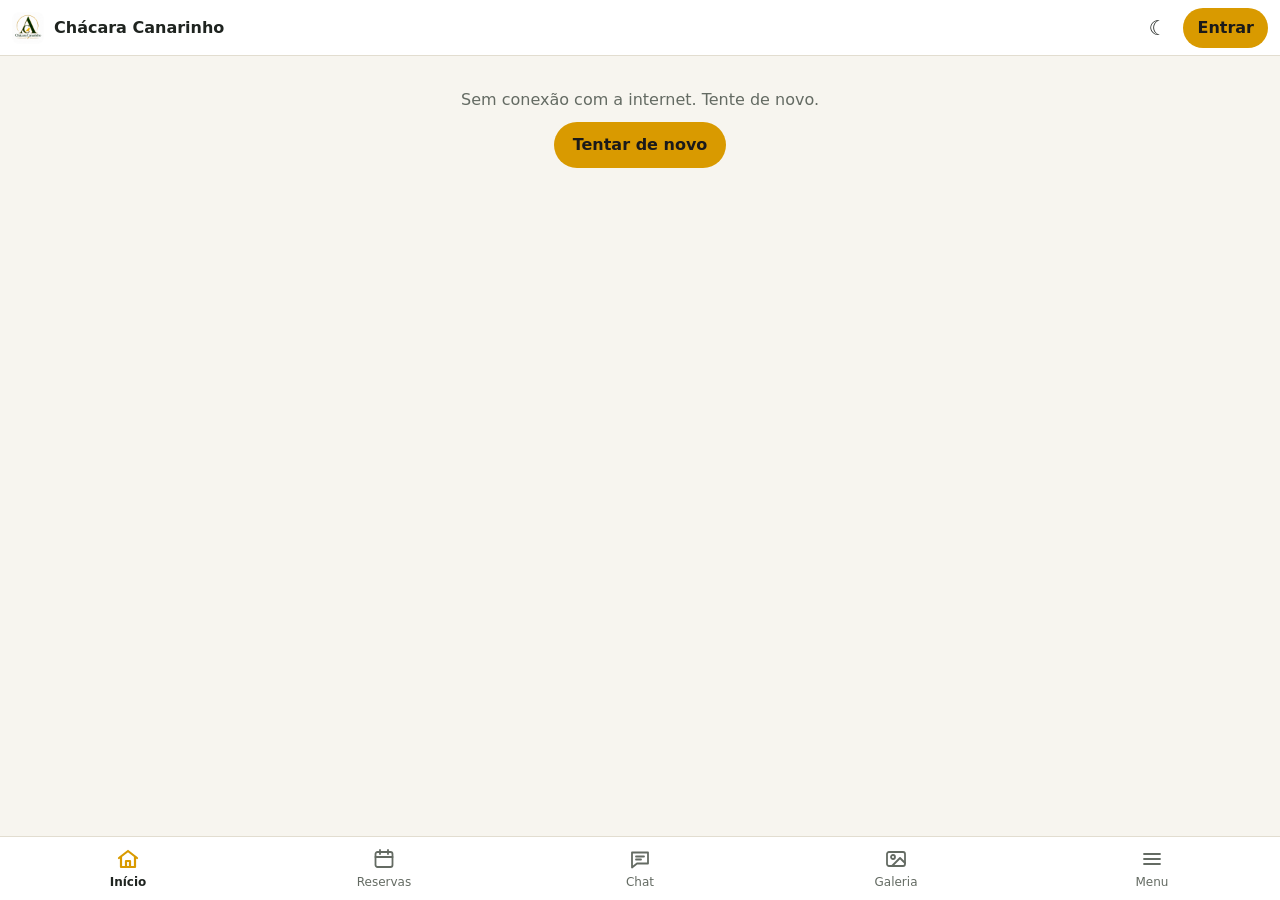
==== commit d48663c7: "Atualização do site" ====
--- a/index.html
+++ b/index.html
@@ -8,9 +8,9 @@
   <title>Chácara Canarinho</title>
   <meta name="description" content="Reserve a sua cabana na Chácara Canarinho: dias disponíveis, fotos e atendimento pelo chat.">
   <meta name="theme-color" content="#d99a00">
-  <link rel="manifest" href="manifest.webmanifest?v=1794513943">
-  <link rel="icon" href="icons/icon-192.png?v=1794513943" type="image/png">
-  <link rel="apple-touch-icon" sizes="180x180" href="icons/apple-touch-icon.png?v=1794513943">
+  <link rel="manifest" href="manifest.webmanifest?v=1794515247">
+  <link rel="icon" href="icons/icon-192.png?v=1794515247" type="image/png">
+  <link rel="apple-touch-icon" sizes="180x180" href="icons/apple-touch-icon.png?v=1794515247">
   <meta name="apple-mobile-web-app-capable" content="yes">
   <meta name="mobile-web-app-capable" content="yes">
   <meta name="apple-mobile-web-app-status-bar-style" content="default">
